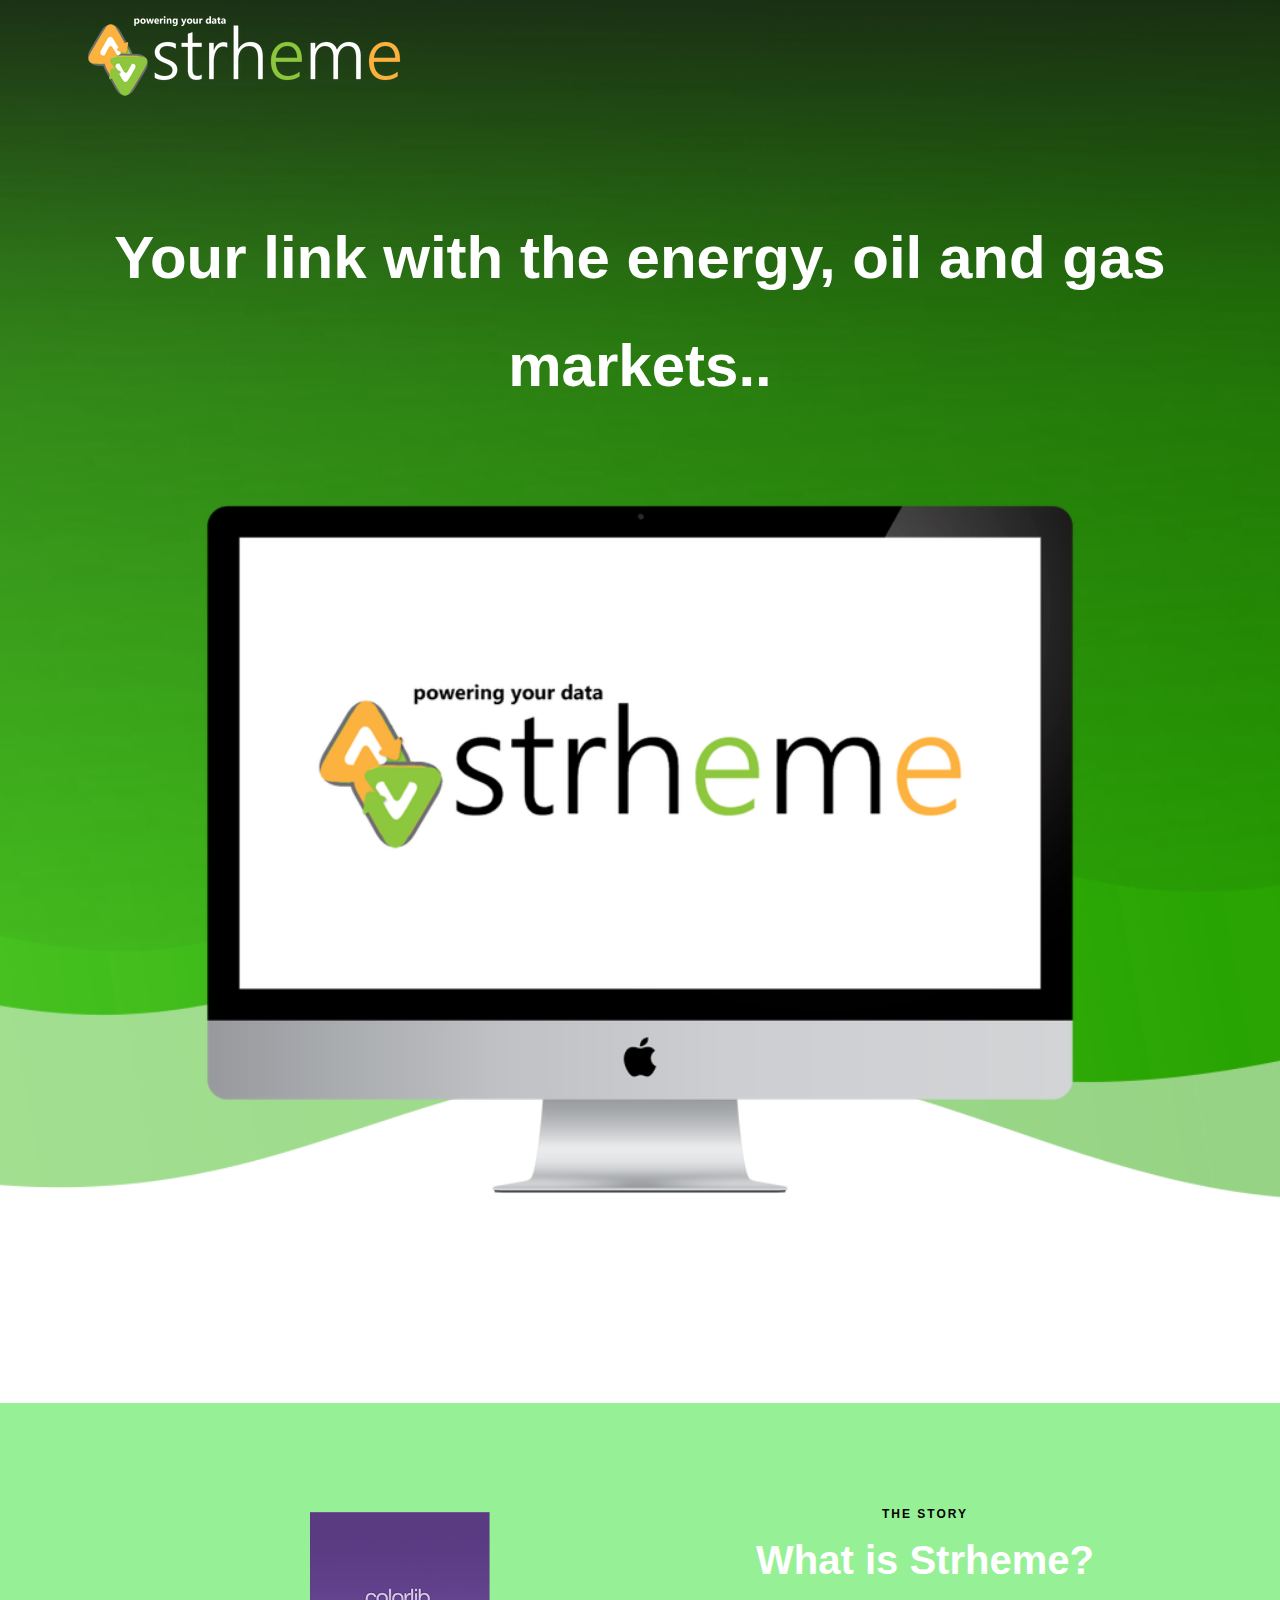
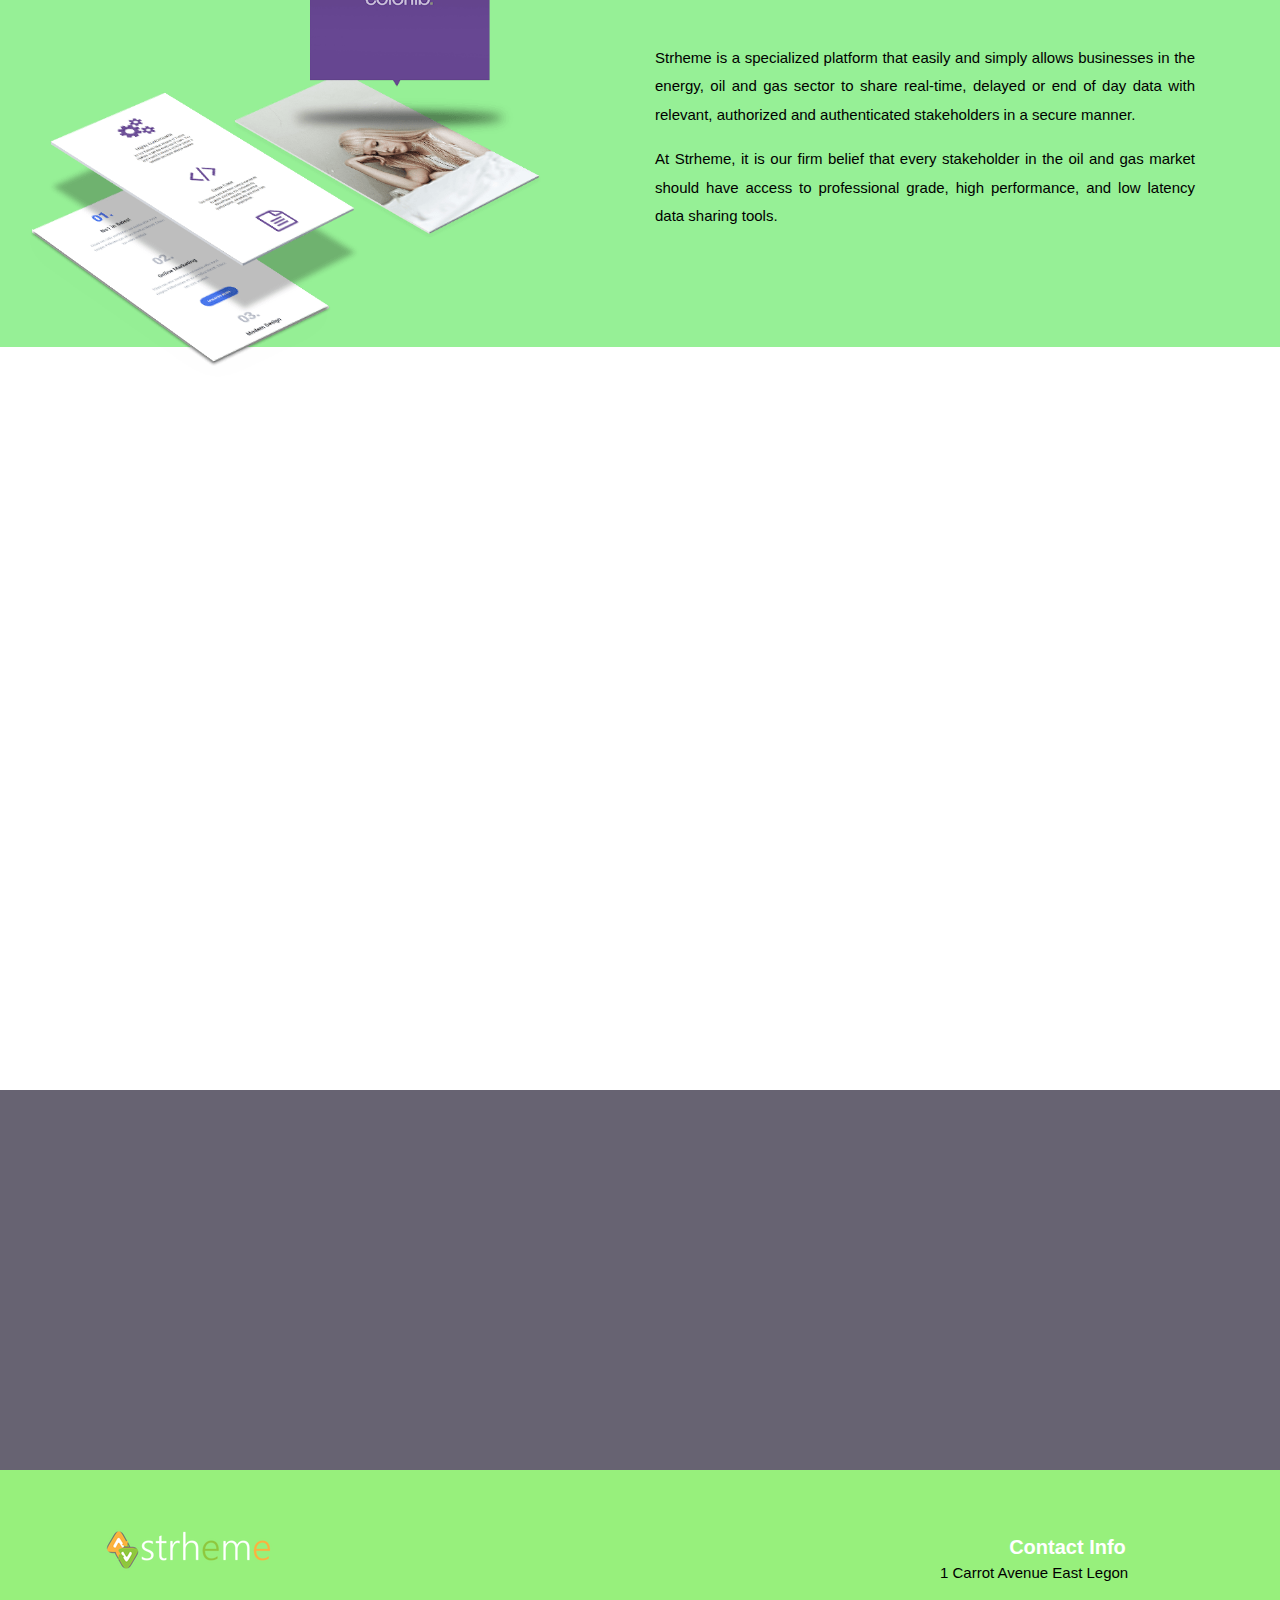
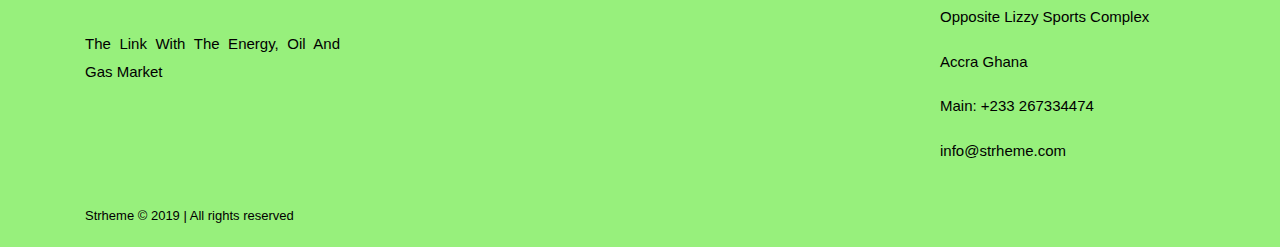
==== strheme/index.html @ 6c8f7eb3 "strheme-website initial commit" ====
<!DOCTYPE html>
<html lang="en">

<head>
    <meta charset="UTF-8">
    <meta name="description" content="">
    <meta http-equiv="X-UA-Compatible" content="IE=edge">
    <meta name="viewport" content="width=device-width, initial-scale=1, shrink-to-fit=no">
    <!-- The above 4 meta tags *must* come first in the head; any other head content must come *after* these tags -->

    <!-- Title -->
    <title> Strheme | Home</title>

    <!-- Favicon -->
    <link rel="icon" href="img/core-img/favicon.ico">

    <!-- Core Stylesheet -->
    <link href="style.css" rel="stylesheet">

    <!-- Responsive CSS -->
    <link href="css/responsive.css" rel="stylesheet">

</head>

<body>
    <!-- ***** Preloader Start ***** -->
    <div id="preloader">
        <div class="mosh-preloader"></div>
    </div>

    <!-- ***** Header Area Start ***** -->
    <header class="header_area clearfix">
        <div class="container-fluid h-100">
            <div class="row h-100">
                <!-- Menu Area Start -->
                <div class="col-12 h-100">
                    <div class="menu_area h-100">
                        <nav class="navbar h-100 navbar-expand-lg align-items-center">
                            <!-- Logo -->
                            <a class="navbar-brand" href="index.html"><img src="img/core-img/rsz_1strheme-final_2.png" alt="logo"></a>

                            <!-- Menu Area -->

                            <!-- <div class="collapse navbar-collapse justify-content-end-" id="mosh-navbar">
                                <ul class="navbar-nav animated" id="nav">
                                    <li class="nav-item"><a class="nav-link" href="index.html">Home</a></li>
                                    <li class="nav-item"><a class="nav-link" href="about.html">About</a></li>
                                    <li class="nav-item"><a class="nav-link" href="contact.html">Contact</a></li>
                                </ul>
                             
                                Login/Register btn -->
                                <!-- <div class="login-register-btn">
                                    <a href="#">Login</a>
                                    <a href="#">/ Register</a>
                                </div> -->
                        </nav>
                    </div>
                </div>
            </div>
        </div>
    </header>
    <!-- ***** Header Area End ***** -->

    <!-- ***** Welcome Area Start ***** -->
    <section class="welcome_area clearfix" id="home" style="background-image: url(img/bg-img/welcom.png)">
        <div class="hero-slides owl-carousel">
            <!-- Single Hero Slides -->
            <div class="single-hero-slide d-flex align-items-end justify-content-center">
                <div class="hero-slide-content text-center">
                    <h2>Your link with the energy, oil and gas markets..</h2>
                    <!-- <h4>our goal is simple; help the oil and gas businesses achieve their data sharing goals easily, quickly, cost effectively, and in a manner that is standards-compliant.
                    </h4> -->
                    <br/><br/><br/>
                    <img class="slide-img" src="img/bg-img/screen.png" alt="" style="width:auto; margin:auto">
                </div>
            </div>
        </div>
    </section>
    <!-- ***** Welcome Area End ***** -->

    <!-- ***** Service Area Start ***** -->
    <section class="mosh-service-area clearfix">
        <div class="container">
            <div class="row">
                <div class="col-12">
                </div>
                
            </div>
        </div>
    </section>
    <!-- ***** Service Area End ***** -->

    <!-- ***** Clients Area Start ***** -->
    <section class="mosh-clients-area section_padding_100 clearfix">
        <div class="container">
            <div class="row">
                <div class="col-12">
                </div>
                <div class="col-12">
                </div>
            </div>
        </div>
    </section>
    <!-- ***** Clients Area End ***** -->

    <!-- ***** Features Area Start ***** -->
    <section class="mosh-features-area section_padding_100 clearfix">
        <div class="container">
            <div class="row justify-content-end">
                <div class="col-12 col-md-6">

                    <div class></div>
                    <div class="section-heading">
                            <div class= "heading3">
                                    <p>The Story</p>
                               </div>
                        <h2>What is Strheme?</h2>
                    </div>
                    <div class="features-content">
                        <p>Strheme is a specialized platform that easily and simply allows businesses in the energy, oil and gas sector to share real-time, delayed or end of day data with relevant, authorized and authenticated stakeholders in a secure manner.</p>

                        <p>At Strheme, it is our firm belief that every stakeholder in the oil and gas market should have access to professional grade, high performance, and low latency data sharing tools.
                        </p>
                        
                    </div>
                </div>
            </div>
        </div>
        <!-- Feature Thumb -->
        <div class="features-img">
            <img src="img/bg-img/features.png" alt="">
        </div>
    </section>
    <!-- ***** Feature Area End ***** -->

    <!-- ***** Service Area Start ***** -->
    <section class="mosh-more-services-area d-sm-flex clearfix">
        <div class="single-more-service-area">
            <div class="more-service-content text-center wow fadeInUp" data-wow-delay=".1s">
                <img src="img/core-img/datasharing.png" alt="">
                <h4>Data Sharing</h4>
                <p>Strheme allows you to choose which data you want to share with external parties. You have total control over who views your data, when they are allowed to view it, and which parts of your data are off-limits to third parties.                
                </p>
            </div>
        </div>
        <div class="single-more-service-area">
            <div class="more-service-content text-center wow fadeInUp" data-wow-delay=".1s">
                <img src="img/core-img/news_img.png" alt="">
                <h4>News</h4>
                <p>Strheme scours the internet for credible, reliable, relevant and timely news relating to the oil sector. Additionally, Strheme surfaces related content, to provide greater insight into what, when, where and how the events are taking place.
                </p>
            </div>
        </div>
        
        <div class="single-more-service-area">
            <div class="more-service-content text-center wow fadeInUp" data-wow-delay=".4s">
                <img src="img/core-img/modeling.png" alt="">
                <h4>Modeling</h4>
                <p>Strheme’s modeling provides a safe environment for planning, preparing for, and anticipating changes in the business, and its effects on production goals, as well as the business’ bottom line.</p>
            </div>
        </div>
        <div class="single-more-service-area">
            <div class="more-service-content text-center wow fadeInUp" data-wow-delay=".7s">
                <img src="img/core-img/analytics.png" alt="">
                <h4>Analytics</h4>
                <p>Strheme’s analytics provide the ability to obtain deep insight into the trends and history of your data, to uncover previously undiscovered facts, and observations that can lead to cost savings, process improvements, and increased efficiency</p>
            </div>
        </div>
        <div class="single-more-service-area">
            <div class="more-service-content text-center wow fadeInUp" data-wow-delay="1s">
                <img src="img/core-img/messaging.png" alt="">
                <h4>Messaging</h4>
                <p>Seen some content in Strheme you want more clarification on? Or you want to quickly take action on an anomaly in your data view? Strheme’s integrated messaging platform is the perfect solution. Seamless, quick and secure, Strheme’s integrated messaging ensures you can quickly connect with relevant parties to make the data-driven decisions that drive your business</p>
            </div>
        </div>
    </section>
    <!-- ***** Service Area End ***** -->


    <!-- ***** CTA Area Start ***** -->
    <section class="mosh-call-to-action-area bg-img bg-overlay section_padding_100" style="background-image: url(img/bg-img/cp.jpeg);">
        <div class="container">
            <div class="row">
                <div class="col-12">
                    <div class="cta-content text-center wow fadeIn" data-wow-delay="0.5s">
                       <div class= "heading2">
                            <p>got a question?</p>
                       </div>
                       
                       
                        <div class="section-heading">
                            <h2>Send us a mail!</h2>
                            <a href="contact.html" class="btn mosh-btn">Contact Us</a>
                        </div>
                    </div>
                </div>
            </div>
        </div>
    </section>
    <!-- ***** CTA Area End ***** -->

   <!-- ***** Footer Area Start ***** -->
   <footer class="footer-area clearfix">
        <!-- Top Fotter Area -->
        <div class="top-footer-area ">
            <div class="container">
                <div class="row">
                    <div class="col-12 col-sm-6 col-lg-3">
                        <div class="single-footer-widget mb-100">
                            <a href="#" class="mb-40 d-block"><img src="img/core-img/rsz_1rsz_1rsz_strheme_white_1.png"
                                    alt=""></a>
                            <p>The Link With The Energy, Oil And Gas Market</p>
                        </div>
                    </div>
                    <div class="col-12 col-sm-6 col-lg-3">
                        <div class="single-footer-widget mb-100">

                        </div>
                    </div>
                    <div class="col-12 col-sm-6 col-lg-3">

                    </div>
                    <div class="col-12 col-sm-6 col-lg-3">
                        <div class="single-footer-widget">
                            <h5> Contact Info</h5>
                            <div class="footer-single-contact-info d-flex">
                                <!-- <div class="contact-icon">
                                    <img src="img/core-img/map.png" alt="" style="height:25%; width: 100%;">
                                </div> -->
                                <div> <p>1 Carrot Avenue East Legon </p>
                                    <p>Opposite Lizzy Sports Complex </p>
                                     <p>Accra Ghana</p>
                                </div>
                               
                            </div>
                            <div class="footer-single-contact-info d-flex">
                                <!-- <div class="contact-icon" >
                                    <img src="img/core-img/call.png" alt="">
                                </div> -->
                                <p>Main: +233 267334474
                            </div>
                            <div class="footer-single-contact-info d-flex">
                                <!-- <div class="contact-icon">
                                    <img src="img/core-img/message.png" alt="">
                                </div> -->
                                <p>info@strheme.com</p>
                            </div>
                        </div>
                    </div>
                </div>
            </div>
        </div>
    <!-- Fotter Bottom Area -->
    <div class="footer-bottom-area">
        <div class="container h-100">
            <div class="row h-100">
                <div class="col-12 h-100">
                    <div class="footer-bottom-content h-100 d-md-flex justify-content-between align-items-center">
                        <div class="copyright-text" >
                            <p><!-- Link back to Colorlib can't be removed. Template is licensed under CC BY 3.0. -->
</script> Strheme © 2019 | All rights reserved
<!-- Link back to Colorlib can't be removed. Template is licensed under CC BY 3.0. -->
</p>
                        </div>
                        
                    </div>
                </div>
            </div>
        </div>
    </div>
</footer>
<!-- ***** Footer Area End ***** -->

    <!-- jQuery-2.2.4 js -->
    <script src="js/jquery-2.2.4.min.js"></script>
    <!-- Popper js -->
    <script src="js/popper.min.js"></script>
    <!-- Bootstrap js -->
    <script src="js/bootstrap.min.js"></script>
    <!-- All Plugins js -->
    <script src="js/plugins.js"></script>
    <!-- Active js -->
    <script src="js/active.js"></script>
</body>

</html>
---- strheme/style.css ----
/* [Master Stylesheet] */

/* ------------------------------------------------
:: Template Name: Mosh - Creative Business Template
:: Template Author: Colorlib
:: Template Author URI: https://colorlib.com
:: Description: Mosh - is a Creative Business Template. It's very clean, creative & beautiful. It's super responsive & ultra light.
:: Tags: Colorlib, App Landing, Apps, Responsive App Landing, Bootstrap 4, Free Theme, Free HTML Template, HTML5 Template etc.
:: Version: v1.0.0
:: Created: 01/02/2018
------------------------------------------------ */

@import url('https://fonts.google   `apis.com/css?family=Roboto:400,500,700,900');

@import 'css/bootstrap.min.css';
@import 'css/owl.carousel.min.css';
@import 'css/animate.css';
@import 'css/magnific-popup.css';
@import 'css/font-awesome.min.css';

/* --------------------------
:: 1.0 Base CSS Start
-------------------------- */

* {
    margin: 0;
    padding: 0;
}

body,
html {
    font-family: 'Roboto', sans-serif;
}

h1,
h2,
h3,
h4,
h5,
h6 {
    font-family: 'Roboto', sans-serif;
    font-weight: 700;
    color: #000000;
    line-height: 1.2;
    text-align: center;
}

a,
a:hover,
a:focus,
a:active {
    font-weight: 700;
    text-decoration: none;
    -webkit-transition-duration: 500ms;
    transition-duration: 500ms;
}

li {    
    list-style: none;
}

p {
    font-family: 'Roboto', sans-serif;
    color: #000000;
    font-size: 15px;
    font-weight: 500;
    margin-top: 0;
    line-height: 1.9;
    text-align: justify;
}

ul,
ol {
    margin: 0;
    padding: 0;
}

img {
    max-width: 100%;
    height: auto;
}

.section_padding_100 {
    padding-top: 100px;
    padding-bottom: 100px;
}

.section_padding_100_0 {
    padding-top: 100px;
    padding-bottom: 0;
}

.section_padding_100_50 {
    padding-top: 100px;
    padding-bottom: 50px;
}

.section_padding_100_70 {
    padding-top: 100px;
    padding-bottom: 70px;
}

.section_padding_50 {
    padding-top: 50px;
    padding-bottom: 50px;
}

.section_padding_50_20 {
    padding-top: 50px;
    padding-bottom: 20px;
}

.section_padding_150 {
    padding-top: 150px;
    padding-bottom: 150px;
}

.section_padding_200 {
    padding-top: 200px;
    padding-bottom: 200px;
}

.section_padding_0_100 {
    padding-top: 0;
    padding-bottom: 100px;
}

.section_padding_70 {
    padding-top: 70px;
    padding-bottom: 70px;
}

.section_padding_0_50 {
    padding-top: 0;
    padding-bottom: 50px;
}

.mt-15 {
    margin-top: 15px;
}

.mt-30 {
    margin-top: 30px;
}

.mt-40 {
    margin-top: 40px;
}

.mt-50 {
    margin-top: 50px;
}

.mt-100 {
    margin-top: 100px;
}

.mt-150 {
    margin-top: 150px;
}

.mr-15 {
    margin-right: 15px;
}

.mr-30 {
    margin-right: 30px;
}

.mr-50 {
    margin-right: 50px;
}

.mr-100 {
    margin-right: 100px;
}

.mb-15 {
    margin-bottom: 15px;
}

.mb-30 {
    margin-bottom: 30px;
}

.mb-50 {
    margin-bottom: 50px;
}

.mb-100 {
    margin-bottom: 100px;
}

.ml-15 {
    margin-left: 15px;
}

.ml-30 {
    margin-left: 30px;
}

.ml-50 {
    margin-left: 50px;
}

.ml-100 {
    margin-left: 100px;
}

#preloader {
    overflow: hidden;
    background-color: #97f163;
    height: 100%;
    left: 0;
    position: fixed;
    top: 0;
    width: 100%;
    z-index: 999999;
}

.mosh-preloader {
    overflow: hidden;
    -webkit-animation: 3000ms linear 0s normal none infinite running mosh-preloader;
    animation: 3000ms linear 0s normal none infinite running mosh-preloader;
    background-color: transparent;
    border-color: #f1f2f3 #f1f2f3 #4a7aec;
    border-radius: 50%;
    border-style: solid;
    border-width: 4px;
    height: 50px;
    left: calc(50% - 25px);
    position: relative;
    top: calc(50% - 25px);
    width: 50px;
    z-index: 9;
}

@-webkit-keyframes mosh-preloader {
    0% {
        -webkit-transform: rotate(0deg);
        transform: rotate(0deg);
    }
    100% {
        -webkit-transform: rotate(360deg);
        transform: rotate(360deg);
    }
}

@keyframes mosh-preloader {
    0% {
        -webkit-transform: rotate(0deg);
        transform: rotate(0deg);
    }
    100% {
        -webkit-transform: rotate(360deg);
        transform: rotate(360deg);
    }
}

#scrollUp {
    bottom: 0;
    font-size: 24px;
    right: 30px;
    width: 40px;
    background: #8cc63e;
    color: #fff;
    text-align: center;
    height: 40px;
    line-height: 38px;
    border-radius: 0;
    box-shadow: 2px 10px 8px #ffffff;
}

.mosh-table {
    display: table;
    height: 100%;
    left: 0;
    position: relative;
    top: 0;
    width: 100%;
    z-index: 2;
}

.mosh-table-cell {
    display: table-cell;
    vertical-align: middle;
}

.section-heading {
    margin-bottom: 100px;
}

.heading2 > p {
    font-weight: 700;
    color: #ffffff;
    font-size: 12px;
    margin-bottom: 10px;
    text-transform: uppercase;
    letter-spacing: 2px;
    text-align: center;
}

.heading3 > p {
    font-weight: 700;
    color: #000000;
    font-size: 12px;
    margin-bottom: 10px;
    text-transform: uppercase;
    letter-spacing: 2px;
    text-align: center;
}
.section-heading > p {
    font-weight: 700;
    color: #050505;
    font-size: 12px;
    margin-bottom: 10px;
    text-transform: uppercase;
    letter-spacing: 2px;
}

.section-heading > h2 {
    font-size: 40px;
    margin: 0;
    font-weight: 900;
}

.section-heading > h5 {
    font-size: 22px;
    color: #abadbe;
    line-height: 1.8;
    font-weight: 500;
}

.mosh-btn {
    background-color: #fcb040;
    min-width: 150px;
    height: 54px;
    padding: 0 30px;
    color: #fff;
    font-size: 14px;
    line-height: 54px;
    font-weight: 700;
    text-transform: uppercase;
    -webkit-transition-duration: 500ms;
    transition-duration: 500ms;
}

.mosh-btn:hover {
    background-color: #6ff048;
    color: #fff;
}

.bg-overlay,
.bg-overlay-white {
    position: relative;
    z-index: 1;
}

.bg-overlay:after,
.bg-overlay-white:after {
    background-color: rgba(33, 27, 49, 0.685);
    width: 100%;
    height: 100%;
    top: 0;
    left: 0;
    content: '';
    z-index: -1;
    position: absolute;
}

.bg-overlay-white:after {
    background-color: rgba(231, 235, 246, 0.89);
}

.bg-img {
    background-position: center center;
    background-repeat: no-repeat;
    background-size: cover;
}

/* --------------------------
:: 2.0 Header Area CSS
-------------------------- */

.header_area {
    left: 0;
    position: absolute;
    width: 100%;
    z-index: 999;
    top: 0;
    padding: 0 15px;
    height: 120px;
    background-color: transparent;
    -webkit-transition-duration: 700ms;
    transition-duration: 700ms;
}

.menu_area {
    position: relative;
    z-index: 2;
    
}

.menu_area #nav .nav-link {
    color: #fff;
    display: block;
    font-size: 15px;
    -webkit-transition-duration: 500ms;
    transition-duration: 500ms;
    padding: 0 15px;
}

.menu_area .dropdown-menu.show {
    border: none;
    box-shadow: 3px 5px 12px rgba(66, 245, 96, 0.822);
}

.menu_area .dropdown-item {
    font-size: 14px;
    font-weight: 700;
    color: #9597a6;
}

.menu_area #nav .nav-link:hover,
.menu_area #nav .nav-item.active .nav-link,
.menu_area .dropdown-item:hover {
    color: #4a7aec;
}

.login-register-btn a {
    color: #4a7aec;
    display: inline-block;
    font-weight: 500;
}

.login-register-btn a:hover {
    color: #fff;
}

.search-button > a {
    margin: 0 80px;
}

.navbar-nav {
    -webkit-transition-duration: 500ms;
    transition-duration: 500ms;
}

/* Search Form CSS */

.search-form-area {
    width: auto;
    height: 50px;
    display: none;
    -webkit-transition-duration: 500ms;
    transition-duration: 500ms;
}

.search-form-open .search-form-area {
    display: block !important;
}

.search-form-open .navbar-nav {
    display: none !important;
}

.search-form-area #search {
    width: 550px;
    height: 50px;
    border-radius: 10px;
    border: 2px solid rgba(255, 255, 255, 0.7);
    padding: 0 30px;
    color: #fff !important;
    font-size: 14px;
    background-color: transparent;
    -webkit-transition-duration: 500ms;
    transition-duration: 500ms;
}

/* Sticky CSS */

.header_area.sticky {
    background-color: #81f54b9c;
    box-shadow: 0 6px 20px rgba(117, 248, 56, 0.15);
    height: 100px;
    width: 50;
    position: fixed;
    top: 0;
    z-index: 999;
}

/* --------------------------
:: 3.0 Welcome Area CSS
-------------------------- */

.welcome_area {
    position: relative;
    z-index: 2;
    height: 1200px;
    background-repeat: no-repeat;
    background-size: cover;
    background-position: center center;
}

.hero-slides {
    position: relative;
    z-index: 2;
}

.single-hero-slide {
    height: 1200px;
    width: 100%;
    position: relative;
    z-index: 1;
}

.hero-slide-content h2 {
    font-size: 60px;
    color: #fff;
    line-height: 1.8;
}

.hero-slide-content h4 {
    color: #fff;
    font-weight: 400;
    margin-bottom: 0;
}

.hero-slide-content .slide-img {
    color: #fff;
    margin-top: 100px;
    font-weight: 400;
    height: 700px;
    width: 10px;
}

.hero-slides .owl-prev,
.hero-slides .owl-next {
    position: absolute;
    width: 60px;
    height: 60px;
    background-color: transparent;
    line-height: 60px;
    text-align: center;
    top: 50%;
    margin-top: -30px;
    left: 50px;
    border-radius: 50%;
    color: #a2baff;
    -webkit-transition-duration: 500ms;
    transition-duration: 500ms;
}

.hero-slides .owl-next {
    left: auto;
    right: 50px;
}

.hero-slides .owl-prev:hover,
.hero-slides .owl-next:hover {
    background-color: #4a7aec;
}

/* -------------------------
:: 4.0 Service Area
------------------------- */

.mosh-service-slides {
    position: relative;
    z-index: 1;
}

.single-service-area h2 {
    font-size: 60px;
    font-weight: 900;
    margin-bottom: 20px;
    -webkit-transition-duration: 500ms;
    transition-duration: 500ms;
    color: #000000;
}

.mosh-service-slides .center .single-service-area h2,
.single-service-area:hover h2 {
    color: #4a7aec;
}

.single-service-area h4 {
    margin-bottom: 20px;
}

.mosh-service-slides .owl-prev,
.mosh-service-slides .owl-next {
    position: absolute;
    width: 50px;
    height: 50px;
    background-color: transparent;
    line-height: 50px;
    text-align: center;
    top: 50%;
    margin-top: -30px;
    left: -25px;
    border-radius: 50%;
    color: #a2baff;
    -webkit-transition-duration: 500ms;
    transition-duration: 500ms;
}

.mosh-service-slides .owl-next {
    left: auto;
    right: -25px;
}

/* -------------------------
:: 5.0 Clients Area
------------------------- */

.clients-logo-area > a > img {
    max-width: 170px;
    height: auto;
}

/* -------------------------
:: 6.0 Features Area
------------------------- */

.mosh-features-area {
    background-color:#96f096;
    position: relative;
    z-index: 1;
}

.features-img > img {
    width: 40%;
    position: absolute;
    bottom: -30px;
    left: 30px;
    z-index: 9;
}

.mosh-features-area .section-heading {
    margin-bottom: 60px;
}

.mosh-features-area .section-heading h2 {
    color: #fff;
}

.barfiller {
    background: #f4f4f4;
    border: none;
    border-radius: 0;
    box-shadow: none;
    height: 5px;
    margin-bottom: 5px;
    position: relative;
    width: 100%;
}

.barfiller .fill {
    display: block;
    position: relative;
    width: 0px;
    height: 100%;
    background: #4a7aec;
    z-index: 1;
}

.barfiller .tipWrap {
    display: none;
}

.barfiller .tip {
    margin-top: -35px;
    padding: 2px 4px;
    font-size: 15px;
    color: #4a7aec;
    left: 0px;
    position: absolute;
    z-index: 2;
    background: transparent;
    font-weight: 500;
}

.barfiller .tip:after {
    display: none;
}

.single_progress_bar p {
    margin-bottom: 10px;
}

/* -------------------------
:: 7.0 More Service Area
------------------------- */

.single-more-service-area {
    -webkit-box-flex: 0;
    -ms-flex: 0 0 25%;
    flex: 0 0 20%;
    max-width: 20%;
    padding: 100px 20px;
    position: relative;
    z-index: 1;
    -webkit-transition-duration: 750ms;
    transition-duration: 750ms;
    text-align: justify;
    text-justify: inter-word;
}

.single-more-service-area:hover {
    box-shadow: 0 10px 20px 10px rgba(103, 245, 60);
}

.more-service-content > img {
    margin-bottom: 40px;
}

.more-service-content > h4 {
    margin-bottom: 30px;
    text-transform: capitalize;
}

/* -------------------------
:: 8.0 Portfolio Area
------------------------- */

.portfolio-menu {
    margin-bottom: 100px;
    margin-top: -10px;
}

.portfolio-menu > p {
    display: inline-block;
    padding: 0 15px;
    cursor: pointer;
    -webkit-transition-duration: 500ms;
    transition-duration: 500ms;
    margin-bottom: 0;
}

.portfolio-menu > p:hover {
    color: #4a7aec;
}

.single_gallery_item {
    width: 25%;
    display: inline-block;
    float: left;
    z-index: 3;
    position: relative;
    overflow: hidden
}

.single_gallery_item > img {
    width: 100%;
    -webkit-transition-duration: 500ms;
    transition-duration: 500ms;
}

.single_gallery_item:hover > img {
    -webkit-transform: scale(1.1);
    transform: scale(1.1);
    filter: url('data:image/svg+xml;charset=utf-8,<svg xmlns="http://www.w3.org/2000/svg"><filter id="filter"><feGaussianBlur stdDeviation="8" /></filter></svg>#filter');
    -webkit-filter: blur(8px);
    filter: blur(8px);
    filter: progid:DXImageTransform.Microsoft.Blur(pixelradius=8);
}

.gallery-hover-overlay {
    position: absolute;
    width: 100%;
    height: 100%;
    z-index: 9;
    left: 0;
    top: 0;
    background-color: rgba(74, 122, 236, 0.85);
    opacity: 0;
    -ms-filter: "progid:DXImageTransform.Microsoft.Alpha(Opacity=0)";
    -webkit-transition-duration: 500ms;
    transition-duration: 500ms;
}

.single_gallery_item:hover .gallery-hover-overlay {
    opacity: 1;
    -ms-filter: "progid:DXImageTransform.Microsoft.Alpha(Opacity=100)"
}

.port-hover-text h4 {
    color: #fff;
    margin-bottom: 10px;
}

.port-hover-text > a {
    color: #fff;
    font-size: 15px;
}

/* -------------------------
:: 9.0 Workflow Area
------------------------- */

.workflow-img {
    position: relative;
    z-index: -10;
    background-position: center center;
    background-size: cover;
    background-repeat: no-repeat;
}

.single-workflow-area > h2 {
    font-size: 16px;
    -webkit-box-flex: 0;
    -ms-flex: 0 0 47px;
    flex: 0 0 47px;
    width: 47px!important;
    height: 47px!important;
    text-align: center;
    background-color: #f3f5f9;
    line-height: 47px;
    border-radius: 50%;
    -webkit-transition-duration: 500ms;
    transition-duration: 500ms;
}

.workflow-content h4 {
    margin-bottom: 30px;
}

.single-workflow-area:hover h2 {
    background-color: #4a7aec;
    color: #fff;
}

.workflow-slides-area {
    position: relative;
    z-index: 99;
    top: -100px;
}

.mosh-workflow-slides .owl-dots {
    margin-top: 60px;
    text-align: center;
}

.mosh-workflow-slides .owl-dot {
    background-color: #daddeb;
    width: 8px;
    height: 8px;
    border-radius: 50%;
    margin: 0 4px;
    display: inline-block;
}

.mosh-workflow-slides .owl-dot.active {
    background-color: #4a7aec;
}

/* -------------------------
:: 10.0 CTA Area
------------------------- */

.mosh-call-to-action-area {
    position: relative;
    z-index: 1;
    background-attachment: fixed;
}

.cta-content .section-heading {
    margin-bottom: 0;
}

.cta-content .section-heading h2 {
    margin-bottom: 40px;
    color: #fff;
    font-size: 44px;
}

/* -------------------------
:: 11.0 FAQ Area
------------------------- */

.panel {
    background-color: #fff;
    border: 0 solid transparent;
    border-radius: 4px;
    box-shadow: 0 0 0 transparent;
    margin-bottom: 15px;
}

.single-accordion:last-of-type {
    margin-bottom: 0px;
}

.single-accordion h6 a {
    background-color: #4a7aec;
    border-radius: 0;
    color: #fff;
    display: block;
    margin: 0;
    font-weight: 400;
    padding: 15px 15px 15px 60px;
    position: relative;
    font-size: 15px;
    text-transform: capitalize;
}

.single-accordion h6 a.collapsed {
    background-color: #4a7aec;
    color: #fff;
}

.single-accordion h6 a span {
    font-size: 10px;
    position: absolute;
    left: 20px;
    text-align: center;
    top: 17px;
}

.single-accordion h6 a.collapsed span.accor-close {
    opacity: 0;
    -ms-filter: "progid:DXImageTransform.Microsoft.Alpha(Opacity=0)";
    filter: alpha(opacity=0);
}

span.accor-open {
    opacity: 0;
    -ms-filter: "progid:DXImageTransform.Microsoft.Alpha(Opacity=0)";
    filter: alpha(opacity=0);
}

.single-accordion h6 a.collapsed span.accor-open {
    opacity: 1;
    -ms-filter: "progid:DXImageTransform.Microsoft.Alpha(Opacity=100)";
    filter: alpha(opacity=100);
}

.single-accordion h6 {
    margin-bottom: 0;
    text-transform: uppercase;
}

.single-accordion .accordion-content {
    border-top: 0 solid transparent;
    box-shadow: none;
}

.single-accordion .accordion-content p {
    padding: 10px 15px 0;
    margin-bottom: 10px;
}

/* --------------------------
:: 12.0 Footer Area CSS
-------------------------- */

.footer-area {
    position: relative;
    z-index: 1;
    background-color: #97f07c;
    height: 10%;
    

}

.single-footer-widget h5 {
    color: #fff;
    margin-bottom: 0px;
    padding-top:65px;
}

.single-footer-widget ul > li > a {
    color: rgba(226, 219, 243, 0.30);
    margin-bottom: 10px!important;
    display: block;
    font-weight: 500;
    text-align: center;
}

.single-footer-widget ul > li > a:last-child {
    margin-bottom: 0;
}

.single-footer-widget ul > li > a:hover {
    color: #ffffff;
}

.copyright-text > p {
    margin-bottom: 0;
    font-size: 13px;
    text-align: center;
}

.footer-social-info > a {
    color: #abadbe;
    padding: 0 15px;
    display: inline-block;
    font-size: 13px;
}

.footer-social-info > a:hover {
    color: #fff;
}

.footer-single--blog-post {
    margin-bottom: 30px;
}

.footer-single--blog-post:last-child {
    margin-bottom: 0;
}

.footer-single--blog-post .blog-post-date > p {
    font-size: 12px;
    margin-bottom: 5px;
    -webkit-transition-duration: 500ms;
    transition-duration: 500ms;
}

.footer-single--blog-post .blog-post-title > h6 {
    font-size: 14px;
    margin-bottom: 0;
    -webkit-transition-duration: 500ms;
    transition-duration: 500ms;
}

.footer-single--blog-post .blog-post-date > p:hover,
.footer-single--blog-post .blog-post-title > h6:hover {
    color: #4a7aec;
}

.footer-single-contact-info .contact-icon {
    margin-right: 15px;
}

.footer-bottom-area {
    background-color: #97f07c;
    height: 60px;
}

/* --------------------
:: 13.0 Breadcumb CSS
-------------------- */

.mosh-breadcumb-area {
    height: 1000px;
    width: 100%;
    position: relative;
    z-index: 1;
}

.bradcumbContent h2 {
    color: #fff;
    font-size: 60px;
    text-align: center;
}

.bradcumbContent .breadcrumb {
    padding: 0;
    background-color: transparent;
    border-radius: 0;
    margin-top: 10px;
}

.bradcumbContent .breadcrumb-item a,
.bradcumbContent .breadcrumb-item {
    color: #fff;
    font-size: 12px;
    font-weight: 700;
    letter-spacing: 1px;
    text-transform: uppercase;
}

/* -----------------------
:: 14.0 About Us CSS
----------------------- */

.few-words-from-ceo {
    overflow-x: hidden;
}

.mosh-about-us-content .section-heading {
    margin-bottom: 50px;
}

.few-words-contents,
.few-words-thumb {
    -webkit-box-flex: 0;
    -ms-flex: 0 0 50%;
    flex: 0 0 50%;
    max-width: 50%;
    height: 770px;
}

.few-words-contents {
    background-color: #211b31;
}

.few-words-text .section-heading {
    margin-bottom: 50px;
}

.few-words-text .section-heading h2 {
    color: #fff;
}

.few-words-text > p {
    margin-bottom: 0;
}

.ceo-meta-data .ceo-thumb {
    width: 52px;
    height: 52px;
    -webkit-box-flex: 0;
    -ms-flex: 0 0 52px;
    flex: 0 0 52px;
    border-radius: 50%;
    margin-right: 20px;
}

.ceo-meta-data .ceo-name h6 {
    color: #fff;
    margin-bottom: 10px;
    line-height: 1;
}

.ceo-meta-data .ceo-name p {
    margin-bottom: 0;
    line-height: 1;
    font-size: 12px;
    font-weight: 700;
}

/* -------------------------
:: 15.0 Services Area CSS
------------------------- */

.services-content-area {
    position: relative;
    z-index: 98;
    padding: 100px 0 200px 0;
}

.services-text h2 {
    font-size: 55px;
    margin-bottom: 50px;
}

.services-text p {
    line-height: 2;
    margin-bottom: 50px;
}

/* -------------------------
:: 16.0 Team Member Area
------------------------- */

.team-thumbnail {
    width: 189px;
    height: 189px;
    border-radius: 50%;
    margin: 0 auto 50px;
    position: relative;
    z-index: 1;
    -webkit-transition-duration: 500ms;
    transition-duration: 500ms;
}

.team-thumbnail:after {
    position: absolute;
    width: 100%;
    height: 100%;
    left: 0;
    top: 0;
    content: "";
    background-color: white ;
    z-index: 2;
    border-radius: 50%;
    opacity: 0;
    -ms-filter: "progid:DXImageTransform.Microsoft.Alpha(Opacity=0)";
    -webkit-transition-duration: 500ms;
    transition-duration: 500ms;
}

.team-thumbnail > img {
    width: 100%;
    height: 100%;
    border-radius: 50%;
}

.team-meta-info {
    margin-bottom: 50px;
}

.team-meta-info h4 {
    line-height: 1;
    margin-bottom: 10px;
}

.team-meta-info span {
    font-size: 12px;
    font-weight: 900;
    color: #abadbe;
    letter-spacing: 2px;
    text-transform: uppercase;
    margin-bottom: 35px;
    display: block;
    -webkit-transition-duration: 500ms;
    transition-duration: 500ms;
}

.team-social-info {
    margin-top: 30px;
}

.team-social-info > a {
    font-size: 13px;
    color: #abadbe;
    display: inline-block;
    padding: 0 15px;
}

.single-team-slide:hover .team-meta-info span,
.team-social-info > a:hover {
    color: #4a7aec;
}

.single-team-slide:hover .team-thumbnail:after {
    opacity: 1;
    -ms-filter: "progid:DXImageTransform.Microsoft.Alpha(Opacity=100)"
}

.mosh-team-slides {
    position: relative;
    z-index: 2;
}

.mosh-team-slides .owl-prev,
.mosh-team-slides .owl-next {
    position: absolute;
    width: 60px;
    height: 60px;
    background-color: transparent;
    line-height: 60px;
    text-align: center;
    top: 21%;
    margin-top: -30px;
    left: -25px;
    border-radius: 50%;
    color: #a2baff;
    -webkit-transition-duration: 500ms;
    transition-duration: 500ms;
}

.mosh-team-slides .owl-next {
    left: auto;
    right: -25px;
}

.mosh-subscribe-newsletter-area {
    background-attachment: fixed;
}

.subscribe-newsletter-content p {
    text-transform: uppercase;
    font-size: 12px;
    font-weight: 700;
    letter-spacing: 2px;
}

.subscribe-newsletter-content h2 {
    font-size: 44px;
    margin-bottom: 30px;
}

.subscribe-newsletter-content form {
    position: relative;
    z-index: 1;
}

.subscribe-newsletter-content form > input {
    width: 60%;
    height: 55px;
    border-radius: 70px;
    border: none;
    padding: 0 30px;
    font-style: italic;
    font-size: 14px;
    color: #abadbe;
}

.subscribe-newsletter-content form > button {
    width: 150px;
    height: 55px;
    border-radius: 0 70px 70px 0;
    border: none;
    padding: 0 30px;
    font-size: 14px;
    color: #fff;
    background-color: #4a7aec;
    position: absolute;
    right: 20%;
    font-weight: 700;
    cursor: pointer;
    text-transform: uppercase;
    top: 0;
    -webkit-transition-duration: 500ms;
    transition-duration: 500ms;
}

.subscribe-newsletter-content form > button:hover {
    color: #fff;
    background-color: rgb(16, 54, 145);
}

/* -------------------------
:: 17.0 Clients Area
------------------------- */

.mosh-clients-testimonials-area {
    background-color: #211b31;
    position: relative;
    z-index: 1;
}

.mosh-clients-testimonials-area .section-heading h2 {
    color: #fff;
}

.testimonial-content span {
    font-size: 60px;
    color: #fff;
    line-height: 1;
    font-weight: 900;
}

.testimonial-content p {
    margin-bottom: 0;
}

.testimonials-meta .testimonial-thumb {
    width: 52px;
    height: 52px;
    margin: 0 auto 20px;
    border-radius: 50%;
    border: 3px solid #211b31;
    -webkit-transition-duration: 500ms;
    transition-duration: 500ms;
    position: relative;
    z-index: 1;
    margin-top: 40px;
}

.testimonials-meta > h6 {
    color: rgba(255, 255, 255, 0.5);
    margin-bottom: 5px;
    -webkit-transition-duration: 500ms;
    transition-duration: 500ms;
}

.testimonials-meta > p {
    margin-bottom: 0;
    font-weight: 700;
    letter-spacing: 2px;
    font-size: 12px;
    text-transform: uppercase;
}

.testimonials-slides {
    position: relative;
    z-index: 1;
}

.testimonials-slides:before {
    position: absolute;
    width: 33.33333%;
    text-align: center;
    content: "Previous";
    top: 0;
    left: 0;
    z-index: -5;
    height: 100%;
    color: #fff;
}

.testimonials-slides:after {
    position: absolute;
    width: 33.33333%;
    text-align: center;
    content: "Next";
    top: 0;
    right: 0;
    z-index: -5;
    height: 100%;
    color: #fff;
}

.testimonials-slides .owl-prev,
.testimonials-slides .owl-next {
    position: absolute;
    width: 60px;
    height: 60px;
    background-color: transparent;
    line-height: 60px;
    text-align: center;
    top: 21%;
    margin-top: -30px;
    left: -25px;
    border-radius: 50%;
    color: #a2baff;
    -webkit-transition-duration: 500ms;
    transition-duration: 500ms;
}

.testimonials-slides .owl-next {
    left: auto;
    right: -25px;
}

.testimonials-slides .single-testimonial-area .testimonial-content {
    display: none;
}

.testimonials-slides .center .single-testimonial-area .testimonial-content {
    display: block;
}

.single-testimonial-area:hover .testimonials-meta > h6,
.testimonials-slides .center .single-testimonial-area .testimonials-meta > h6 {
    color: #fff;
}

.single-testimonial-area:hover .testimonials-meta .testimonial-thumb {
    border: 3px solid #4a7aec;
}

/* Sonar CSS */

.testimonial-thumb:before {
    content: '';
    display: inline-block;
    position: absolute;
    width: calc(100% - 6px);
    height: calc(100% - 6px);
    border-radius: 50%;
    top: 3px;
    left: 3px;
    -webkit-animation: sonar-effect 1s ease-in-out 0s infinite;
    animation: sonar-effect 1s ease-in-out 0s infinite;
    z-index: -1
}

.testimonials-slides .center .testimonial-thumb:before {
    display: none;
}

@-webkit-keyframes sonar-effect {
    0% {
        opacity: 0;
        -ms-filter: "progid:DXImageTransform.Microsoft.Alpha(Opacity=0)";
    }
    50% {
        opacity: 0.5;
        -ms-filter: "progid:DXImageTransform.Microsoft.Alpha(Opacity=50)";
        box-shadow: 0 0 0 3px #4a7aec, 0 0 5px 5px #4a7aec, 0 0 0 5px #4a7aec;
    }
    100% {
        box-shadow: 0 0 0 3px #4a7aec, 0 0 5px 5px #4a7aec, 0 0 0 5px #4a7aec;
        -webkit-transform: scale(1.4);
        transform: scale(1.4);
        opacity: 0;
        -ms-filter: "progid:DXImageTransform.Microsoft.Alpha(Opacity=0)";
    }
}


@keyframes sonar-effect {
    0% {
        opacity: 0;
        -ms-filter: "progid:DXImageTransform.Microsoft.Alpha(Opacity=0)";
    }
    50% {
        opacity: 0.5;
        -ms-filter: "progid:DXImageTransform.Microsoft.Alpha(Opacity=50)";
        box-shadow: 0 0 0 3px #4a7aec, 0 0 5px 5px #4a7aec, 0 0 0 5px #4a7aec;
    }
    100% {
        box-shadow: 0 0 0 3px #4a7aec, 0 0 5px 5px #4a7aec, 0 0 0 5px #4a7aec;
        -webkit-transform: scale(1.4);
        transform: scale(1.4);
        opacity: 0;
        -ms-filter: "progid:DXImageTransform.Microsoft.Alpha(Opacity=0)";
    }
}

.mosh-cool-facts-area.service-page {
    width: 100%;
    position: relative;
    z-index: 1;
    height: 500px;
}

.mosh-cool-facts-area.service-page .counter-area h3,
.mosh-cool-facts-area.service-page .cool-facts-content p {
    color: #fff;
}

.skills-text > p {
    padding-right: 30px;
}

.skills-text > p:last-child {
    padding-right: 0;
}

/* -----------------------
:: 18.0 Blog Area CSS
----------------------- */

.blog-area {
    position: relative;
    z-index: 5;
}

.single-blog {
    margin-bottom: 100px;
}

.single-blog .blog-post-thumb {
    margin-bottom: 40px;
}

.single-blog h2 {
    font-size: 24px;
    margin-bottom: 20px;
}

.post-meta {
    margin-bottom: 10px;
}

.post-meta h6 {
    color: #b1b3c3;
    text-transform: capitalize;
    margin-bottom: 0;
    font-size: 12px;
}

.post-meta h6 a {
    color: #b1b3c3;
    display: inline-block;
    margin-right: 5px;
}

.post-meta h6 a:hover {
    color: #4a7aec;
}

.single-blog > a {
    color: #6270ff;
    font-size: 14px;
    text-transform: uppercase;
}

.single-blog p {
    margin-bottom: 40px;
}

.mosh-pagination-area .page-link {
    padding: 0;
    line-height: 42px;
    color: #007bff;
    border: none;
    border-radius: 0;
    width: 42px;
    height: 42px;
    font-size: 14px;
    text-align: center;
}

.page-item:first-child .page-link,
.page-item:last-child .page-link {
    margin-left: 0;
    border-radius: 0;
}

.blog-post-search-widget form {
    position: relative;
    z-index: 1;
}

.blog-post-search-widget form > input {
    width: 100%;
    height: 50px;
    border-top: none;
    border-left: none;
    border-radius: 0;
    border-right: none;
    border-bottom: 2px solid #e6e7f4;
}

.blog-post-search-widget form > button {
    position: absolute;
    right: 0;
    top: 0;
    width: 50px;
    height: 50px;
    text-align: center;
    line-height: 50px;
    border: none;
    background-color: transparent;
    cursor: pointer
}

.blog-post-archives > h5,
.blog-post-categories > h5,
.latest-blog-posts > h5,
.instagram-feeds > h5 {
    font-size: 18px;
    margin-bottom: 30px;
}

.blog-post-archives ul > li > a,
.blog-post-categories ul > li > a {
    color: #abadbe;
    font-size: 15px;
    display: block;
    padding: 5px 0;
    font-weight: 500;
}

.latest-blog-post-content h6 > a {
    color: #404551;
}

.latest-blog-post-content h6 > a:hover,
.blog-post-archives ul > li > a:hover,
.blog-post-categories ul > li > a:hover {
    color: #4a7aec;
}

.single-latest-blog-post {
    margin-bottom: 20px;
}

.latest-blog-post-thumb {
    width: 70px;
    -webkit-box-flex: 0;
    -ms-flex: 0 0 70px;
    flex: 0 0 70px;
    margin-right: 20px;
}

.instagram-feeds ul > li {
    width: calc(33.3333333% - 8px);
    margin: 4px;
    display: inline-block;
    float: left;
}

/* ----------------------
:: 19.0 Contact Page CSS
---------------------- */

.contact-form-area h2,
.contact-information h2 {
    font-size: 40px;
    margin-bottom: 50px;
    font-weight: 900;
}

.contact-form-area .form-control {
    font-size: 12px;
    color: #cbcddc;
    background-color: transparent;
    border-top: none;
    border-left: none;
    border-right: none;
    border-bottom: 2px solid #ebebeb;
    border-radius: 0;
    height: 50px;
    width: 400px;
    margin-bottom: 10px;
    padding: 15px;
    font-style: italic;
    
}

#email {
    margin-left:0.1%; 
}

.contact-form-area .form-control:hover,
.contact-form-area .form-control:focus {
    box-shadow: none;
}

.contact-form-area textarea.form-control {
    height: 100px;
    width: 785px;
     
}

.contact-social-info > a {
    color: #cbcddc;
    padding: 0 10px;
    display: inline-block;
}

.contact-social-info > a:hover {
    color: #4a7aec;
}

#googleMap {
    width: 100%;
    height: 680px;
}

/* -----------------------
:: 20.0 Elements Area CSS
----------------------- */

.elements-title h2 {
    margin-bottom: 60px;
    font-size: 24px;
}

.mosh-btn.mosh-btn-2 {
    border: 2px solid #4a7aec;
    color: #404551;
    background-color: #fff;
}

.mosh-btn.mosh-btn-2:hover,
.mosh-btn.mosh-btn-2:focus {
    border: 2px solid #4a7aec;
    color: #fff;
    background-color: #4a7aec;
}

.mosh-btn.mosh-btn-3 {
    border: none;
    color: #404551;
    background-color: #fff;
    box-shadow: 0 6px 30px rgba(0, 0, 0, 0.15);
}

.mosh-btn.mosh-btn-3:hover,
.mosh-btn.mosh-btn-3:focus {
    color: #fff;
    background-color: #4a7aec;
}

.mosh-cool-facts-area {
    width: 100%;
}

.mosh-cool-facts-area .counter-area > h3 {
    color: #4a7aec;
    font-size: 60px;
    margin-bottom: 0;
    line-height: 1;
}

.mosh-cool-facts-area .cool-facts-content > p {
    color: #292d4f;
}

/* --------------------------------
============= The End =============
---------------------------------*/
---- strheme/css/responsive.css ----
@media (min-width: 992px) and (max-width: 1199px) {
    .search-button > a {
        margin: 0 40px;
    }
    .menu_area #nav .nav-link {
        padding: 0 10px;
    }
    .search-form-area #search {
        width: 450px;
    }
    .hero-slides .owl-next {
        right: 20px;
    }
    .hero-slides .owl-prev {
        left: 20px;
    }
    .workflow-slides-area {
        top: 0;
        padding-bottom: 100px;
    }
}

@media (min-width: 768px) and (max-width: 991px) {
    .navbar-toggler {
        border: 2px solid #fff;
        background-color: #f2f4f6;
        margin: 32px 0;
    }
    .sticky .navbar-toggler {
        margin: 11px 0;
    }
    .navbar-toggler-icon {
        background-image: url("data:image/svg+xml;charset=utf8,%3Csvg viewBox='0 0 30 30' xmlns='http://www.w3.org/2000/svg'%3E%3Cpath stroke='rgba(0, 0, 0, 0.5)' stroke-width='2' stroke-linecap='round' stroke-miterlimit='10' d='M4 7h22M4 15h22M4 23h22'/%3E%3C/svg%3E");
    }
    #mosh-navbar {
        padding: 30px;
        border-radius: 5px;
        background-color: #211b31;
        text-align: left;
    }
    .header_area.sticky .navbar {
        height: 70px;
    }
    .menu_area #nav .nav-link {
        font-size: 14px;
        padding: 6px 0;
    }
    .search-button > a {
        margin: 15px 0;
        display: block;
    }
    .hero-slide-content h2 {
        font-size: 36px;
    }
    .welcome_area,
    .single-hero-slide {
        height: 900px;
    }
    .hero-slides .owl-next {
        right: 5px;
    }
    .hero-slides .owl-prev {
        left: 5px;
    }
    .clients-logo-area > a > img {
        max-width: 100px;
        height: auto;
    }
    .single-more-service-area {
        -webkit-box-flex: 0;
            -ms-flex: 0 0 50%;
                flex: 0 0 50%;
        max-width: 50%;
    }
    .mosh-more-services-area {
        -ms-flex-wrap: wrap;
            flex-wrap: wrap;
    }
    .single_gallery_item {
        width: 50%;
    }
    .workflow-slides-area {
        top: 0;
        padding-bottom: 100px;
    }
    .testimonial-content p {
        font-size: 13px;
    }
    .mosh-cool-facts-area .counter-area > h3 {
        font-size: 40px;
    }
}

@media (min-width: 320px) and (max-width: 767px) {
    .header_area {
        padding: 0;
        height: 80px;
    }
    .navbar-toggler {
        border: 2px solid #fff;
        background-color: #f2f4f6;
        margin: 11px 0;
    }
    .sticky .navbar-toggler {
        margin: 11px 0;
    }
    .navbar-toggler-icon {
        background-image: url("data:image/svg+xml;charset=utf8,%3Csvg viewBox='0 0 30 30' xmlns='http://www.w3.org/2000/svg'%3E%3Cpath stroke='rgba(0, 0, 0, 0.5)' stroke-width='2' stroke-linecap='round' stroke-miterlimit='10' d='M4 7h22M4 15h22M4 23h22'/%3E%3C/svg%3E");
    }
    #mosh-navbar {
        padding: 30px;
        border-radius: 5px;
        background-color: #211b31;
        text-align: left;
    }
    .header_area.sticky .navbar {
        height: 70px;
    }
    .menu_area #nav .nav-link {
        font-size: 14px;
        padding: 6px 0;
    }
    .search-button > a {
        margin: 15px 0;
        display: block;
    }
    .hero-slide-content h2 {
        font-size: 20px;
    }
    .hero-slide-content h4 {
        font-size: 18px;
    }
    .welcome_area,
    .single-hero-slide {
        height: 600px;
    }
    .hero-slides .owl-next {
        right: 5px;
    }
    .hero-slides .owl-prev {
        left: 5px;
    }
    .search-form-area #search {
        width: 200px;
        border-radius: 10px;
        padding: 0 15px;
    }
    .section-heading > h2 {
        font-size: 24px;
    }
    .clients-logo-area > a > img {
        max-width: 100px;
        height: auto;
        margin: 15px;
    }
    .features-img > img {
        width: 100%;
        position: relative;
        bottom: -30px;
        left: 0;
        z-index: 9;
    }
    .single-more-service-area {
        -webkit-box-flex: 0;
            -ms-flex: 0 0 100%;
                flex: 0 0 100%;
        max-width: 100%;
    }
    .mosh-more-services-area {
        -ms-flex-wrap: wrap;
            flex-wrap: wrap;
    }
    .single_gallery_item {
        width: 100%;
    }
    .workflow-slides-area {
        top: 50px;
        padding-bottom: 150px;
    }
    .cta-content .section-heading h2 {
        font-size: 24px;
    }
    .mosh-service-slides .owl-prev {
        left: -15px;
    }
    .mosh-service-slides .owl-next {
        left: auto;
        right: -15px;
    }
    .footer-bottom-area {
        height: 100px;
        text-align: center;
        padding: 25px 0;
    }
    .bradcumbContent h2 {
        font-size: 40px;
    }
    .mosh-about-us-thumb {
        margin-top: 100px;
    }
    .mosh-features-thumb {
        margin-bottom: 100px;
    }
    .few-words-contents,
    .few-words-thumb {
        -webkit-box-flex: 0;
            -ms-flex: 0 0 100%;
                flex: 0 0 100%;
        max-width: 100%;
        height: 770px;
    }
    .mosh-team-slides .owl-prev {
        left: -10px;
    }
    .mosh-team-slides .owl-next {
        left: auto;
        right: -10px;
    }
    .subscribe-newsletter-content h2 {
        font-size: 24px;
    }
    .subscribe-newsletter-content form > input {
        width: 100%;
    }
    .subscribe-newsletter-content form > button {
        width: 120px;
        padding: 0 15px;
        right: 0;
    }
    .testimonials-slides .owl-prev {
        left: -10px;
    }
    .testimonials-slides .owl-next {
        left: auto;
        right: -10px;
    }
    .testimonial-content p {
        font-size: 13px;
    }
    .mosh-cool-facts-area .counter-area > h3 {
        font-size: 20px;
    }
    .testimonials-slides:after {
        text-align: right;
    }
    .testimonials-slides:before {
        text-align: left;
    }
    .mosh-blog-sidebar,
    .contact-information {
        margin-top: 100px;
    }
}

@media (min-width: 480px) and (max-width: 767px) {
    .welcome_area,
    .single-hero-slide {
        height: 700px;
    }
    .clients-logo-area > a > img {
        max-width: 75px;
        height: auto;
        margin: 0 15px;
    }
}

@media (min-width: 576px) and (max-width: 767px) {
    .welcome_area,
    .single-hero-slide {
        height: 800px;
    }
    .hero-slide-content h2 {
        font-size: 30px;
    }
    .single-more-service-area {
        -webkit-box-flex: 0;
            -ms-flex: 0 0 50%;
                flex: 0 0 50%;
        max-width: 50%;
    }
}
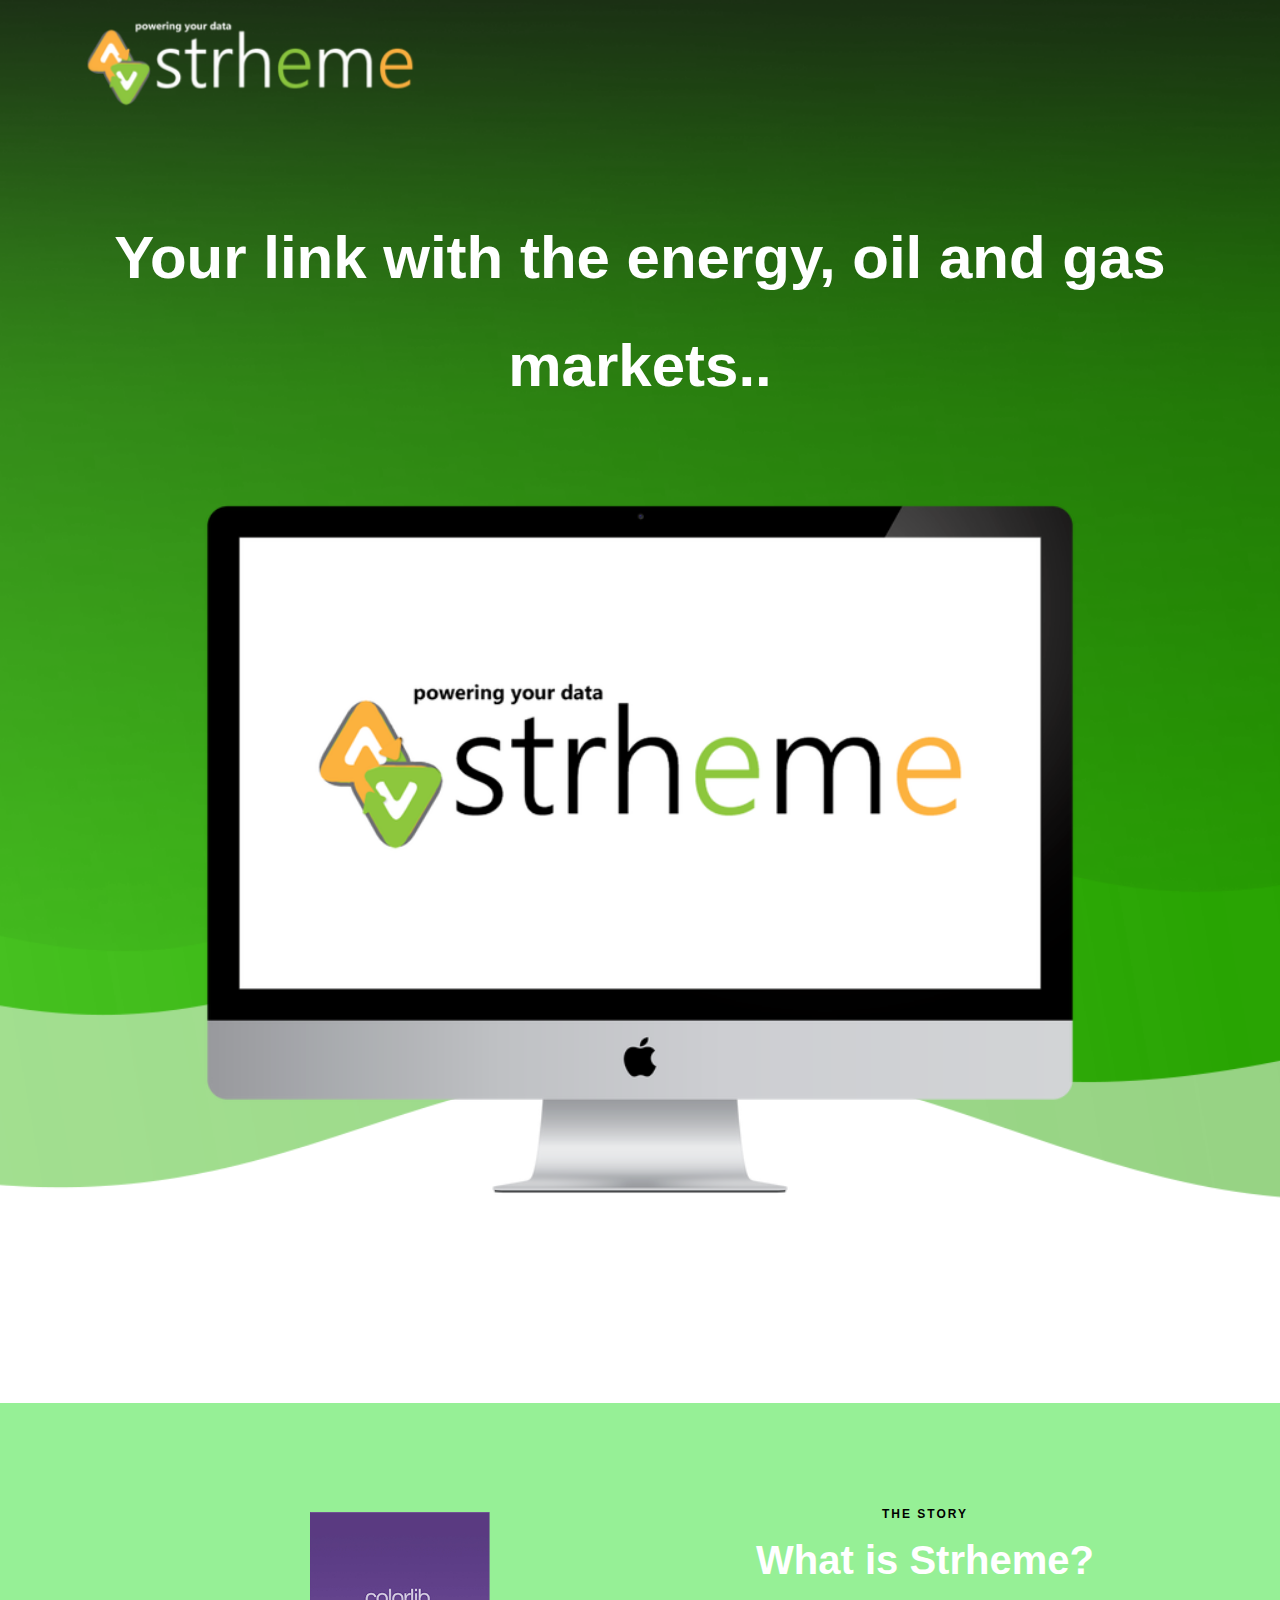
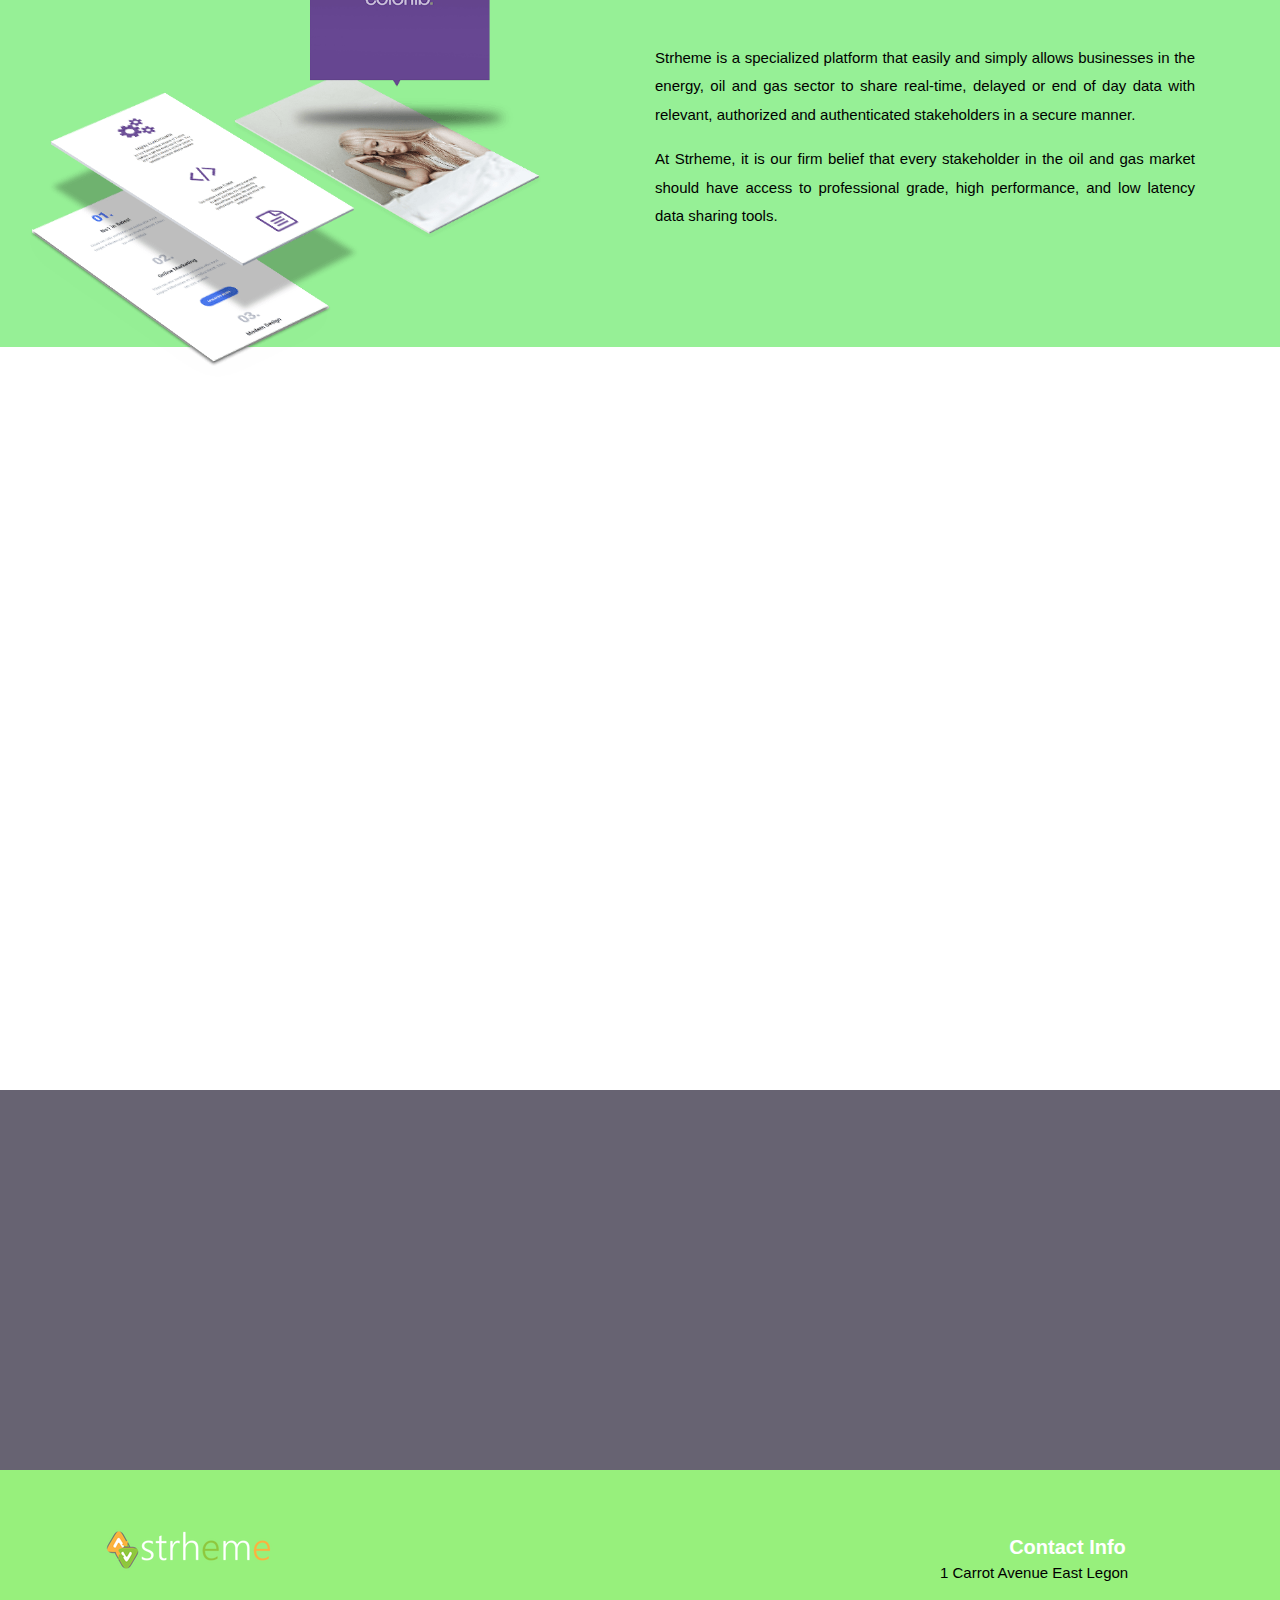
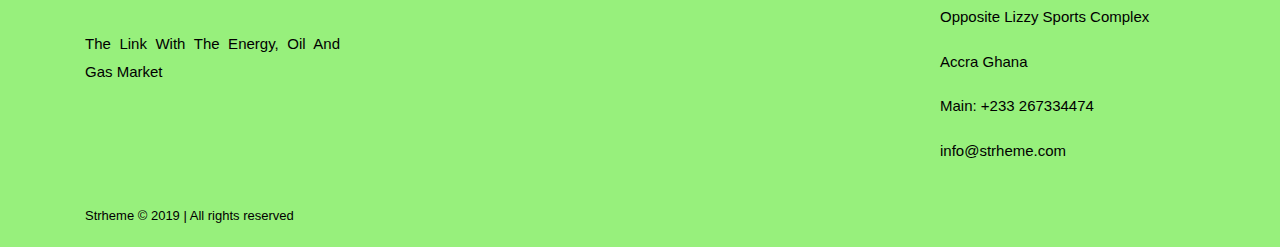
==== commit 2e78a56f: "fixed contact page" ====
--- a/strheme/index.html
+++ b/strheme/index.html
@@ -37,7 +37,7 @@
                     <div class="menu_area h-100">
                         <nav class="navbar h-100 navbar-expand-lg align-items-center">
                             <!-- Logo -->
-                            <a class="navbar-brand" href="index.html"><img src="img/core-img/rsz_1strheme-final_2.png" alt="logo"></a>
+                            <a class="navbar-brand" href="index.html"><img src="img/core-img/strheme-logo-cropped.png" alt="logo"></a>
 
                             <!-- Menu Area -->
 
--- a/strheme/style.css
+++ b/strheme/style.css
@@ -10,26 +10,26 @@
 :: Created: 01/02/2018
 ------------------------------------------------ */
 
-@import url('https://fonts.google   `apis.com/css?family=Roboto:400,500,700,900');
-
-@import 'css/bootstrap.min.css';
-@import 'css/owl.carousel.min.css';
-@import 'css/animate.css';
-@import 'css/magnific-popup.css';
-@import 'css/font-awesome.min.css';
+@import url("https://fonts.google   `apis.com/css?family=Roboto:400,500,700,900");
+
+@import "css/bootstrap.min.css";
+@import "css/owl.carousel.min.css";
+@import "css/animate.css";
+@import "css/magnific-popup.css";
+@import "css/font-awesome.min.css";
 
 /* --------------------------
 :: 1.0 Base CSS Start
 -------------------------- */
 
 * {
-    margin: 0;
-    padding: 0;
+	margin: 0;
+	padding: 0;
 }
 
 body,
 html {
-    font-family: 'Roboto', sans-serif;
+	font-family: "Roboto", sans-serif;
 }
 
 h1,
@@ -38,344 +38,345 @@
 h4,
 h5,
 h6 {
-    font-family: 'Roboto', sans-serif;
-    font-weight: 700;
-    color: #000000;
-    line-height: 1.2;
-    text-align: center;
+	font-family: "Roboto", sans-serif;
+	font-weight: 700;
+	color: #000000;
+	line-height: 1.2;
+	text-align: center;
 }
 
 a,
 a:hover,
 a:focus,
 a:active {
-    font-weight: 700;
-    text-decoration: none;
-    -webkit-transition-duration: 500ms;
-    transition-duration: 500ms;
-}
-
-li {    
-    list-style: none;
+	font-weight: 700;
+	text-decoration: none;
+	-webkit-transition-duration: 500ms;
+	transition-duration: 500ms;
+}
+
+li {
+	list-style: none;
 }
 
 p {
-    font-family: 'Roboto', sans-serif;
-    color: #000000;
-    font-size: 15px;
-    font-weight: 500;
-    margin-top: 0;
-    line-height: 1.9;
-    text-align: justify;
+	font-family: "Roboto", sans-serif;
+	color: #000000;
+	font-size: 15px;
+	font-weight: 500;
+	margin-top: 0;
+	line-height: 1.9;
+	text-align: justify;
 }
 
 ul,
 ol {
-    margin: 0;
-    padding: 0;
+	margin: 0;
+	padding: 0;
 }
 
 img {
-    max-width: 100%;
-    height: auto;
+	max-width: 100%;
+	height: auto;
 }
 
 .section_padding_100 {
-    padding-top: 100px;
-    padding-bottom: 100px;
+	padding-top: 100px;
+	padding-bottom: 100px;
 }
 
 .section_padding_100_0 {
-    padding-top: 100px;
-    padding-bottom: 0;
+	padding-top: 100px;
+	padding-bottom: 0;
 }
 
 .section_padding_100_50 {
-    padding-top: 100px;
-    padding-bottom: 50px;
+	padding-top: 100px;
+	padding-bottom: 50px;
 }
 
 .section_padding_100_70 {
-    padding-top: 100px;
-    padding-bottom: 70px;
+	padding-top: 100px;
+	padding-bottom: 70px;
 }
 
 .section_padding_50 {
-    padding-top: 50px;
-    padding-bottom: 50px;
+	padding-top: 50px;
+	padding-bottom: 50px;
 }
 
 .section_padding_50_20 {
-    padding-top: 50px;
-    padding-bottom: 20px;
+	padding-top: 50px;
+	padding-bottom: 20px;
 }
 
 .section_padding_150 {
-    padding-top: 150px;
-    padding-bottom: 150px;
+	padding-top: 150px;
+	padding-bottom: 150px;
 }
 
 .section_padding_200 {
-    padding-top: 200px;
-    padding-bottom: 200px;
+	padding-top: 200px;
+	padding-bottom: 200px;
 }
 
 .section_padding_0_100 {
-    padding-top: 0;
-    padding-bottom: 100px;
+	padding-top: 0;
+	padding-bottom: 100px;
 }
 
 .section_padding_70 {
-    padding-top: 70px;
-    padding-bottom: 70px;
+	padding-top: 70px;
+	padding-bottom: 70px;
 }
 
 .section_padding_0_50 {
-    padding-top: 0;
-    padding-bottom: 50px;
+	padding-top: 0;
+	padding-bottom: 50px;
 }
 
 .mt-15 {
-    margin-top: 15px;
+	margin-top: 15px;
 }
 
 .mt-30 {
-    margin-top: 30px;
+	margin-top: 30px;
 }
 
 .mt-40 {
-    margin-top: 40px;
+	margin-top: 40px;
 }
 
 .mt-50 {
-    margin-top: 50px;
+	margin-top: 50px;
 }
 
 .mt-100 {
-    margin-top: 100px;
+	margin-top: 100px;
 }
 
 .mt-150 {
-    margin-top: 150px;
+	margin-top: 150px;
 }
 
 .mr-15 {
-    margin-right: 15px;
+	margin-right: 15px;
 }
 
 .mr-30 {
-    margin-right: 30px;
+	margin-right: 30px;
 }
 
 .mr-50 {
-    margin-right: 50px;
+	margin-right: 50px;
 }
 
 .mr-100 {
-    margin-right: 100px;
+	margin-right: 100px;
 }
 
 .mb-15 {
-    margin-bottom: 15px;
+	margin-bottom: 15px;
 }
 
 .mb-30 {
-    margin-bottom: 30px;
+	margin-bottom: 30px;
 }
 
 .mb-50 {
-    margin-bottom: 50px;
+	margin-bottom: 50px;
 }
 
 .mb-100 {
-    margin-bottom: 100px;
+	margin-bottom: 100px;
 }
 
 .ml-15 {
-    margin-left: 15px;
+	margin-left: 15px;
 }
 
 .ml-30 {
-    margin-left: 30px;
+	margin-left: 30px;
 }
 
 .ml-50 {
-    margin-left: 50px;
+	margin-left: 50px;
 }
 
 .ml-100 {
-    margin-left: 100px;
+	margin-left: 100px;
 }
 
 #preloader {
-    overflow: hidden;
-    background-color: #97f163;
-    height: 100%;
-    left: 0;
-    position: fixed;
-    top: 0;
-    width: 100%;
-    z-index: 999999;
+	overflow: hidden;
+	background-color: #97f163;
+	height: 100%;
+	left: 0;
+	position: fixed;
+	top: 0;
+	width: 100%;
+	z-index: 999999;
 }
 
 .mosh-preloader {
-    overflow: hidden;
-    -webkit-animation: 3000ms linear 0s normal none infinite running mosh-preloader;
-    animation: 3000ms linear 0s normal none infinite running mosh-preloader;
-    background-color: transparent;
-    border-color: #f1f2f3 #f1f2f3 #4a7aec;
-    border-radius: 50%;
-    border-style: solid;
-    border-width: 4px;
-    height: 50px;
-    left: calc(50% - 25px);
-    position: relative;
-    top: calc(50% - 25px);
-    width: 50px;
-    z-index: 9;
+	overflow: hidden;
+	-webkit-animation: 3000ms linear 0s normal none infinite running
+		mosh-preloader;
+	animation: 3000ms linear 0s normal none infinite running mosh-preloader;
+	background-color: transparent;
+	border-color: #f1f2f3 #f1f2f3 #4a7aec;
+	border-radius: 50%;
+	border-style: solid;
+	border-width: 4px;
+	height: 50px;
+	left: calc(50% - 25px);
+	position: relative;
+	top: calc(50% - 25px);
+	width: 50px;
+	z-index: 9;
 }
 
 @-webkit-keyframes mosh-preloader {
-    0% {
-        -webkit-transform: rotate(0deg);
-        transform: rotate(0deg);
-    }
-    100% {
-        -webkit-transform: rotate(360deg);
-        transform: rotate(360deg);
-    }
+	0% {
+		-webkit-transform: rotate(0deg);
+		transform: rotate(0deg);
+	}
+	100% {
+		-webkit-transform: rotate(360deg);
+		transform: rotate(360deg);
+	}
 }
 
 @keyframes mosh-preloader {
-    0% {
-        -webkit-transform: rotate(0deg);
-        transform: rotate(0deg);
-    }
-    100% {
-        -webkit-transform: rotate(360deg);
-        transform: rotate(360deg);
-    }
+	0% {
+		-webkit-transform: rotate(0deg);
+		transform: rotate(0deg);
+	}
+	100% {
+		-webkit-transform: rotate(360deg);
+		transform: rotate(360deg);
+	}
 }
 
 #scrollUp {
-    bottom: 0;
-    font-size: 24px;
-    right: 30px;
-    width: 40px;
-    background: #8cc63e;
-    color: #fff;
-    text-align: center;
-    height: 40px;
-    line-height: 38px;
-    border-radius: 0;
-    box-shadow: 2px 10px 8px #ffffff;
+	bottom: 0;
+	font-size: 24px;
+	right: 30px;
+	width: 40px;
+	background: #8cc63e;
+	color: #fff;
+	text-align: center;
+	height: 40px;
+	line-height: 38px;
+	border-radius: 0;
+	box-shadow: 2px 10px 8px #ffffff;
 }
 
 .mosh-table {
-    display: table;
-    height: 100%;
-    left: 0;
-    position: relative;
-    top: 0;
-    width: 100%;
-    z-index: 2;
+	display: table;
+	height: 100%;
+	left: 0;
+	position: relative;
+	top: 0;
+	width: 100%;
+	z-index: 2;
 }
 
 .mosh-table-cell {
-    display: table-cell;
-    vertical-align: middle;
+	display: table-cell;
+	vertical-align: middle;
 }
 
 .section-heading {
-    margin-bottom: 100px;
+	margin-bottom: 100px;
 }
 
 .heading2 > p {
-    font-weight: 700;
-    color: #ffffff;
-    font-size: 12px;
-    margin-bottom: 10px;
-    text-transform: uppercase;
-    letter-spacing: 2px;
-    text-align: center;
+	font-weight: 700;
+	color: #ffffff;
+	font-size: 12px;
+	margin-bottom: 10px;
+	text-transform: uppercase;
+	letter-spacing: 2px;
+	text-align: center;
 }
 
 .heading3 > p {
-    font-weight: 700;
-    color: #000000;
-    font-size: 12px;
-    margin-bottom: 10px;
-    text-transform: uppercase;
-    letter-spacing: 2px;
-    text-align: center;
+	font-weight: 700;
+	color: #000000;
+	font-size: 12px;
+	margin-bottom: 10px;
+	text-transform: uppercase;
+	letter-spacing: 2px;
+	text-align: center;
 }
 .section-heading > p {
-    font-weight: 700;
-    color: #050505;
-    font-size: 12px;
-    margin-bottom: 10px;
-    text-transform: uppercase;
-    letter-spacing: 2px;
+	font-weight: 700;
+	color: #050505;
+	font-size: 12px;
+	margin-bottom: 10px;
+	text-transform: uppercase;
+	letter-spacing: 2px;
 }
 
 .section-heading > h2 {
-    font-size: 40px;
-    margin: 0;
-    font-weight: 900;
+	font-size: 40px;
+	margin: 0;
+	font-weight: 900;
 }
 
 .section-heading > h5 {
-    font-size: 22px;
-    color: #abadbe;
-    line-height: 1.8;
-    font-weight: 500;
+	font-size: 22px;
+	color: #abadbe;
+	line-height: 1.8;
+	font-weight: 500;
 }
 
 .mosh-btn {
-    background-color: #fcb040;
-    min-width: 150px;
-    height: 54px;
-    padding: 0 30px;
-    color: #fff;
-    font-size: 14px;
-    line-height: 54px;
-    font-weight: 700;
-    text-transform: uppercase;
-    -webkit-transition-duration: 500ms;
-    transition-duration: 500ms;
+	background-color: #fcb040;
+	min-width: 150px;
+	height: 54px;
+	padding: 0 30px;
+	color: #fff;
+	font-size: 14px;
+	line-height: 54px;
+	font-weight: 700;
+	text-transform: uppercase;
+	-webkit-transition-duration: 500ms;
+	transition-duration: 500ms;
 }
 
 .mosh-btn:hover {
-    background-color: #6ff048;
-    color: #fff;
+	background-color: #6ff048;
+	color: #fff;
 }
 
 .bg-overlay,
 .bg-overlay-white {
-    position: relative;
-    z-index: 1;
+	position: relative;
+	z-index: 1;
 }
 
 .bg-overlay:after,
 .bg-overlay-white:after {
-    background-color: rgba(33, 27, 49, 0.685);
-    width: 100%;
-    height: 100%;
-    top: 0;
-    left: 0;
-    content: '';
-    z-index: -1;
-    position: absolute;
+	background-color: rgba(33, 27, 49, 0.685);
+	width: 100%;
+	height: 100%;
+	top: 0;
+	left: 0;
+	content: "";
+	z-index: -1;
+	position: absolute;
 }
 
 .bg-overlay-white:after {
-    background-color: rgba(231, 235, 246, 0.89);
+	background-color: rgba(231, 235, 246, 0.89);
 }
 
 .bg-img {
-    background-position: center center;
-    background-repeat: no-repeat;
-    background-size: cover;
+	background-position: center center;
+	background-repeat: no-repeat;
+	background-size: cover;
 }
 
 /* --------------------------
@@ -383,110 +384,113 @@
 -------------------------- */
 
 .header_area {
-    left: 0;
-    position: absolute;
-    width: 100%;
-    z-index: 999;
-    top: 0;
-    padding: 0 15px;
-    height: 120px;
-    background-color: transparent;
-    -webkit-transition-duration: 700ms;
-    transition-duration: 700ms;
+	left: 0;
+	position: absolute;
+	width: 100%;
+	z-index: 999;
+	top: 0;
+	padding: 0 15px;
+	height: 120px;
+	background-color: transparent;
+	-webkit-transition-duration: 700ms;
+	transition-duration: 700ms;
 }
 
 .menu_area {
-    position: relative;
-    z-index: 2;
-    
+	position: relative;
+	z-index: 2;
 }
 
 .menu_area #nav .nav-link {
-    color: #fff;
-    display: block;
-    font-size: 15px;
-    -webkit-transition-duration: 500ms;
-    transition-duration: 500ms;
-    padding: 0 15px;
+	color: #fff;
+	display: block;
+	font-size: 15px;
+	-webkit-transition-duration: 500ms;
+	transition-duration: 500ms;
+	padding: 0 15px;
 }
 
 .menu_area .dropdown-menu.show {
-    border: none;
-    box-shadow: 3px 5px 12px rgba(66, 245, 96, 0.822);
+	border: none;
+	box-shadow: 3px 5px 12px rgba(66, 245, 96, 0.822);
 }
 
 .menu_area .dropdown-item {
-    font-size: 14px;
-    font-weight: 700;
-    color: #9597a6;
+	font-size: 14px;
+	font-weight: 700;
+	color: #9597a6;
 }
 
 .menu_area #nav .nav-link:hover,
 .menu_area #nav .nav-item.active .nav-link,
 .menu_area .dropdown-item:hover {
-    color: #4a7aec;
+	color: #4a7aec;
 }
 
 .login-register-btn a {
-    color: #4a7aec;
-    display: inline-block;
-    font-weight: 500;
+	color: #4a7aec;
+	display: inline-block;
+	font-weight: 500;
 }
 
 .login-register-btn a:hover {
-    color: #fff;
+	color: #fff;
 }
 
 .search-button > a {
-    margin: 0 80px;
+	margin: 0 80px;
 }
 
 .navbar-nav {
-    -webkit-transition-duration: 500ms;
-    transition-duration: 500ms;
+	-webkit-transition-duration: 500ms;
+	transition-duration: 500ms;
 }
 
 /* Search Form CSS */
 
 .search-form-area {
-    width: auto;
-    height: 50px;
-    display: none;
-    -webkit-transition-duration: 500ms;
-    transition-duration: 500ms;
+	width: auto;
+	height: 50px;
+	display: none;
+	-webkit-transition-duration: 500ms;
+	transition-duration: 500ms;
 }
 
 .search-form-open .search-form-area {
-    display: block !important;
+	display: block !important;
 }
 
 .search-form-open .navbar-nav {
-    display: none !important;
+	display: none !important;
+}
+
+.navbar-brand img{
+    height:100px;
 }
 
 .search-form-area #search {
-    width: 550px;
-    height: 50px;
-    border-radius: 10px;
-    border: 2px solid rgba(255, 255, 255, 0.7);
-    padding: 0 30px;
-    color: #fff !important;
-    font-size: 14px;
-    background-color: transparent;
-    -webkit-transition-duration: 500ms;
-    transition-duration: 500ms;
+	width: 550px;
+	height: 50px;
+	border-radius: 10px;
+	border: 2px solid rgba(255, 255, 255, 0.7);
+	padding: 0 30px;
+	color: #fff !important;
+	font-size: 14px;
+	background-color: transparent;
+	-webkit-transition-duration: 500ms;
+	transition-duration: 500ms;
 }
 
 /* Sticky CSS */
 
 .header_area.sticky {
-    background-color: #81f54b9c;
-    box-shadow: 0 6px 20px rgba(117, 248, 56, 0.15);
-    height: 100px;
-    width: 50;
-    position: fixed;
-    top: 0;
-    z-index: 999;
+	background-color: #81f54b9c;
+	box-shadow: 0 6px 20px rgba(117, 248, 56, 0.15);
+	height: 100px;
+	width: 50;
+	position: fixed;
+	top: 0;
+	z-index: 999;
 }
 
 /* --------------------------
@@ -494,71 +498,71 @@
 -------------------------- */
 
 .welcome_area {
-    position: relative;
-    z-index: 2;
-    height: 1200px;
-    background-repeat: no-repeat;
-    background-size: cover;
-    background-position: center center;
+	position: relative;
+	z-index: 2;
+	height: 1200px;
+	background-repeat: no-repeat;
+	background-size: cover;
+	background-position: center center;
 }
 
 .hero-slides {
-    position: relative;
-    z-index: 2;
+	position: relative;
+	z-index: 2;
 }
 
 .single-hero-slide {
-    height: 1200px;
-    width: 100%;
-    position: relative;
-    z-index: 1;
+	height: 1200px;
+	width: 100%;
+	position: relative;
+	z-index: 1;
 }
 
 .hero-slide-content h2 {
-    font-size: 60px;
-    color: #fff;
-    line-height: 1.8;
+	font-size: 60px;
+	color: #fff;
+	line-height: 1.8;
 }
 
 .hero-slide-content h4 {
-    color: #fff;
-    font-weight: 400;
-    margin-bottom: 0;
+	color: #fff;
+	font-weight: 400;
+	margin-bottom: 0;
 }
 
 .hero-slide-content .slide-img {
-    color: #fff;
-    margin-top: 100px;
-    font-weight: 400;
-    height: 700px;
-    width: 10px;
+	color: #fff;
+	margin-top: 100px;
+	font-weight: 400;
+	height: 700px;
+	width: 10px;
 }
 
 .hero-slides .owl-prev,
 .hero-slides .owl-next {
-    position: absolute;
-    width: 60px;
-    height: 60px;
-    background-color: transparent;
-    line-height: 60px;
-    text-align: center;
-    top: 50%;
-    margin-top: -30px;
-    left: 50px;
-    border-radius: 50%;
-    color: #a2baff;
-    -webkit-transition-duration: 500ms;
-    transition-duration: 500ms;
+	position: absolute;
+	width: 60px;
+	height: 60px;
+	background-color: transparent;
+	line-height: 60px;
+	text-align: center;
+	top: 50%;
+	margin-top: -30px;
+	left: 50px;
+	border-radius: 50%;
+	color: #a2baff;
+	-webkit-transition-duration: 500ms;
+	transition-duration: 500ms;
 }
 
 .hero-slides .owl-next {
-    left: auto;
-    right: 50px;
+	left: auto;
+	right: 50px;
 }
 
 .hero-slides .owl-prev:hover,
 .hero-slides .owl-next:hover {
-    background-color: #4a7aec;
+	background-color: #4a7aec;
 }
 
 /* -------------------------
@@ -566,48 +570,48 @@
 ------------------------- */
 
 .mosh-service-slides {
-    position: relative;
-    z-index: 1;
+	position: relative;
+	z-index: 1;
 }
 
 .single-service-area h2 {
-    font-size: 60px;
-    font-weight: 900;
-    margin-bottom: 20px;
-    -webkit-transition-duration: 500ms;
-    transition-duration: 500ms;
-    color: #000000;
+	font-size: 60px;
+	font-weight: 900;
+	margin-bottom: 20px;
+	-webkit-transition-duration: 500ms;
+	transition-duration: 500ms;
+	color: #000000;
 }
 
 .mosh-service-slides .center .single-service-area h2,
 .single-service-area:hover h2 {
-    color: #4a7aec;
+	color: #4a7aec;
 }
 
 .single-service-area h4 {
-    margin-bottom: 20px;
+	margin-bottom: 20px;
 }
 
 .mosh-service-slides .owl-prev,
 .mosh-service-slides .owl-next {
-    position: absolute;
-    width: 50px;
-    height: 50px;
-    background-color: transparent;
-    line-height: 50px;
-    text-align: center;
-    top: 50%;
-    margin-top: -30px;
-    left: -25px;
-    border-radius: 50%;
-    color: #a2baff;
-    -webkit-transition-duration: 500ms;
-    transition-duration: 500ms;
+	position: absolute;
+	width: 50px;
+	height: 50px;
+	background-color: transparent;
+	line-height: 50px;
+	text-align: center;
+	top: 50%;
+	margin-top: -30px;
+	left: -25px;
+	border-radius: 50%;
+	color: #a2baff;
+	-webkit-transition-duration: 500ms;
+	transition-duration: 500ms;
 }
 
 .mosh-service-slides .owl-next {
-    left: auto;
-    right: -25px;
+	left: auto;
+	right: -25px;
 }
 
 /* -------------------------
@@ -615,8 +619,8 @@
 ------------------------- */
 
 .clients-logo-area > a > img {
-    max-width: 170px;
-    height: auto;
+	max-width: 170px;
+	height: auto;
 }
 
 /* -------------------------
@@ -624,69 +628,69 @@
 ------------------------- */
 
 .mosh-features-area {
-    background-color:#96f096;
-    position: relative;
-    z-index: 1;
+	background-color: #96f096;
+	position: relative;
+	z-index: 1;
 }
 
 .features-img > img {
-    width: 40%;
-    position: absolute;
-    bottom: -30px;
-    left: 30px;
-    z-index: 9;
+	width: 40%;
+	position: absolute;
+	bottom: -30px;
+	left: 30px;
+	z-index: 9;
 }
 
 .mosh-features-area .section-heading {
-    margin-bottom: 60px;
+	margin-bottom: 60px;
 }
 
 .mosh-features-area .section-heading h2 {
-    color: #fff;
+	color: #fff;
 }
 
 .barfiller {
-    background: #f4f4f4;
-    border: none;
-    border-radius: 0;
-    box-shadow: none;
-    height: 5px;
-    margin-bottom: 5px;
-    position: relative;
-    width: 100%;
+	background: #f4f4f4;
+	border: none;
+	border-radius: 0;
+	box-shadow: none;
+	height: 5px;
+	margin-bottom: 5px;
+	position: relative;
+	width: 100%;
 }
 
 .barfiller .fill {
-    display: block;
-    position: relative;
-    width: 0px;
-    height: 100%;
-    background: #4a7aec;
-    z-index: 1;
+	display: block;
+	position: relative;
+	width: 0px;
+	height: 100%;
+	background: #4a7aec;
+	z-index: 1;
 }
 
 .barfiller .tipWrap {
-    display: none;
+	display: none;
 }
 
 .barfiller .tip {
-    margin-top: -35px;
-    padding: 2px 4px;
-    font-size: 15px;
-    color: #4a7aec;
-    left: 0px;
-    position: absolute;
-    z-index: 2;
-    background: transparent;
-    font-weight: 500;
+	margin-top: -35px;
+	padding: 2px 4px;
+	font-size: 15px;
+	color: #4a7aec;
+	left: 0px;
+	position: absolute;
+	z-index: 2;
+	background: transparent;
+	font-weight: 500;
 }
 
 .barfiller .tip:after {
-    display: none;
+	display: none;
 }
 
 .single_progress_bar p {
-    margin-bottom: 10px;
+	margin-bottom: 10px;
 }
 
 /* -------------------------
@@ -694,30 +698,30 @@
 ------------------------- */
 
 .single-more-service-area {
-    -webkit-box-flex: 0;
-    -ms-flex: 0 0 25%;
-    flex: 0 0 20%;
-    max-width: 20%;
-    padding: 100px 20px;
-    position: relative;
-    z-index: 1;
-    -webkit-transition-duration: 750ms;
-    transition-duration: 750ms;
-    text-align: justify;
-    text-justify: inter-word;
+	-webkit-box-flex: 0;
+	-ms-flex: 0 0 25%;
+	flex: 0 0 20%;
+	max-width: 20%;
+	padding: 100px 20px;
+	position: relative;
+	z-index: 1;
+	-webkit-transition-duration: 750ms;
+	transition-duration: 750ms;
+	text-align: justify;
+	text-justify: inter-word;
 }
 
 .single-more-service-area:hover {
-    box-shadow: 0 10px 20px 10px rgba(103, 245, 60);
+	box-shadow: 0 10px 20px 10px rgba(103, 245, 60);
 }
 
 .more-service-content > img {
-    margin-bottom: 40px;
+	margin-bottom: 40px;
 }
 
 .more-service-content > h4 {
-    margin-bottom: 30px;
-    text-transform: capitalize;
+	margin-bottom: 30px;
+	text-transform: capitalize;
 }
 
 /* -------------------------
@@ -725,74 +729,74 @@
 ------------------------- */
 
 .portfolio-menu {
-    margin-bottom: 100px;
-    margin-top: -10px;
+	margin-bottom: 100px;
+	margin-top: -10px;
 }
 
 .portfolio-menu > p {
-    display: inline-block;
-    padding: 0 15px;
-    cursor: pointer;
-    -webkit-transition-duration: 500ms;
-    transition-duration: 500ms;
-    margin-bottom: 0;
+	display: inline-block;
+	padding: 0 15px;
+	cursor: pointer;
+	-webkit-transition-duration: 500ms;
+	transition-duration: 500ms;
+	margin-bottom: 0;
 }
 
 .portfolio-menu > p:hover {
-    color: #4a7aec;
+	color: #4a7aec;
 }
 
 .single_gallery_item {
-    width: 25%;
-    display: inline-block;
-    float: left;
-    z-index: 3;
-    position: relative;
-    overflow: hidden
+	width: 25%;
+	display: inline-block;
+	float: left;
+	z-index: 3;
+	position: relative;
+	overflow: hidden;
 }
 
 .single_gallery_item > img {
-    width: 100%;
-    -webkit-transition-duration: 500ms;
-    transition-duration: 500ms;
+	width: 100%;
+	-webkit-transition-duration: 500ms;
+	transition-duration: 500ms;
 }
 
 .single_gallery_item:hover > img {
-    -webkit-transform: scale(1.1);
-    transform: scale(1.1);
-    filter: url('data:image/svg+xml;charset=utf-8,<svg xmlns="http://www.w3.org/2000/svg"><filter id="filter"><feGaussianBlur stdDeviation="8" /></filter></svg>#filter');
-    -webkit-filter: blur(8px);
-    filter: blur(8px);
-    filter: progid:DXImageTransform.Microsoft.Blur(pixelradius=8);
+	-webkit-transform: scale(1.1);
+	transform: scale(1.1);
+	filter: url('data:image/svg+xml;charset=utf-8,<svg xmlns="http://www.w3.org/2000/svg"><filter id="filter"><feGaussianBlur stdDeviation="8" /></filter></svg>#filter');
+	-webkit-filter: blur(8px);
+	filter: blur(8px);
+	filter: progid:DXImageTransform.Microsoft.Blur(pixelradius=8);
 }
 
 .gallery-hover-overlay {
-    position: absolute;
-    width: 100%;
-    height: 100%;
-    z-index: 9;
-    left: 0;
-    top: 0;
-    background-color: rgba(74, 122, 236, 0.85);
-    opacity: 0;
-    -ms-filter: "progid:DXImageTransform.Microsoft.Alpha(Opacity=0)";
-    -webkit-transition-duration: 500ms;
-    transition-duration: 500ms;
+	position: absolute;
+	width: 100%;
+	height: 100%;
+	z-index: 9;
+	left: 0;
+	top: 0;
+	background-color: rgba(74, 122, 236, 0.85);
+	opacity: 0;
+	-ms-filter: "progid:DXImageTransform.Microsoft.Alpha(Opacity=0)";
+	-webkit-transition-duration: 500ms;
+	transition-duration: 500ms;
 }
 
 .single_gallery_item:hover .gallery-hover-overlay {
-    opacity: 1;
-    -ms-filter: "progid:DXImageTransform.Microsoft.Alpha(Opacity=100)"
+	opacity: 1;
+	-ms-filter: "progid:DXImageTransform.Microsoft.Alpha(Opacity=100)";
 }
 
 .port-hover-text h4 {
-    color: #fff;
-    margin-bottom: 10px;
+	color: #fff;
+	margin-bottom: 10px;
 }
 
 .port-hover-text > a {
-    color: #fff;
-    font-size: 15px;
+	color: #fff;
+	font-size: 15px;
 }
 
 /* -------------------------
@@ -800,59 +804,59 @@
 ------------------------- */
 
 .workflow-img {
-    position: relative;
-    z-index: -10;
-    background-position: center center;
-    background-size: cover;
-    background-repeat: no-repeat;
+	position: relative;
+	z-index: -10;
+	background-position: center center;
+	background-size: cover;
+	background-repeat: no-repeat;
 }
 
 .single-workflow-area > h2 {
-    font-size: 16px;
-    -webkit-box-flex: 0;
-    -ms-flex: 0 0 47px;
-    flex: 0 0 47px;
-    width: 47px!important;
-    height: 47px!important;
-    text-align: center;
-    background-color: #f3f5f9;
-    line-height: 47px;
-    border-radius: 50%;
-    -webkit-transition-duration: 500ms;
-    transition-duration: 500ms;
+	font-size: 16px;
+	-webkit-box-flex: 0;
+	-ms-flex: 0 0 47px;
+	flex: 0 0 47px;
+	width: 47px !important;
+	height: 47px !important;
+	text-align: center;
+	background-color: #f3f5f9;
+	line-height: 47px;
+	border-radius: 50%;
+	-webkit-transition-duration: 500ms;
+	transition-duration: 500ms;
 }
 
 .workflow-content h4 {
-    margin-bottom: 30px;
+	margin-bottom: 30px;
 }
 
 .single-workflow-area:hover h2 {
-    background-color: #4a7aec;
-    color: #fff;
+	background-color: #4a7aec;
+	color: #fff;
 }
 
 .workflow-slides-area {
-    position: relative;
-    z-index: 99;
-    top: -100px;
+	position: relative;
+	z-index: 99;
+	top: -100px;
 }
 
 .mosh-workflow-slides .owl-dots {
-    margin-top: 60px;
-    text-align: center;
+	margin-top: 60px;
+	text-align: center;
 }
 
 .mosh-workflow-slides .owl-dot {
-    background-color: #daddeb;
-    width: 8px;
-    height: 8px;
-    border-radius: 50%;
-    margin: 0 4px;
-    display: inline-block;
+	background-color: #daddeb;
+	width: 8px;
+	height: 8px;
+	border-radius: 50%;
+	margin: 0 4px;
+	display: inline-block;
 }
 
 .mosh-workflow-slides .owl-dot.active {
-    background-color: #4a7aec;
+	background-color: #4a7aec;
 }
 
 /* -------------------------
@@ -860,19 +864,19 @@
 ------------------------- */
 
 .mosh-call-to-action-area {
-    position: relative;
-    z-index: 1;
-    background-attachment: fixed;
+	position: relative;
+	z-index: 1;
+	background-attachment: fixed;
 }
 
 .cta-content .section-heading {
-    margin-bottom: 0;
+	margin-bottom: 0;
 }
 
 .cta-content .section-heading h2 {
-    margin-bottom: 40px;
-    color: #fff;
-    font-size: 44px;
+	margin-bottom: 40px;
+	color: #fff;
+	font-size: 44px;
 }
 
 /* -------------------------
@@ -880,74 +884,74 @@
 ------------------------- */
 
 .panel {
-    background-color: #fff;
-    border: 0 solid transparent;
-    border-radius: 4px;
-    box-shadow: 0 0 0 transparent;
-    margin-bottom: 15px;
+	background-color: #fff;
+	border: 0 solid transparent;
+	border-radius: 4px;
+	box-shadow: 0 0 0 transparent;
+	margin-bottom: 15px;
 }
 
 .single-accordion:last-of-type {
-    margin-bottom: 0px;
+	margin-bottom: 0px;
 }
 
 .single-accordion h6 a {
-    background-color: #4a7aec;
-    border-radius: 0;
-    color: #fff;
-    display: block;
-    margin: 0;
-    font-weight: 400;
-    padding: 15px 15px 15px 60px;
-    position: relative;
-    font-size: 15px;
-    text-transform: capitalize;
+	background-color: #4a7aec;
+	border-radius: 0;
+	color: #fff;
+	display: block;
+	margin: 0;
+	font-weight: 400;
+	padding: 15px 15px 15px 60px;
+	position: relative;
+	font-size: 15px;
+	text-transform: capitalize;
 }
 
 .single-accordion h6 a.collapsed {
-    background-color: #4a7aec;
-    color: #fff;
+	background-color: #4a7aec;
+	color: #fff;
 }
 
 .single-accordion h6 a span {
-    font-size: 10px;
-    position: absolute;
-    left: 20px;
-    text-align: center;
-    top: 17px;
+	font-size: 10px;
+	position: absolute;
+	left: 20px;
+	text-align: center;
+	top: 17px;
 }
 
 .single-accordion h6 a.collapsed span.accor-close {
-    opacity: 0;
-    -ms-filter: "progid:DXImageTransform.Microsoft.Alpha(Opacity=0)";
-    filter: alpha(opacity=0);
+	opacity: 0;
+	-ms-filter: "progid:DXImageTransform.Microsoft.Alpha(Opacity=0)";
+	filter: alpha(opacity=0);
 }
 
 span.accor-open {
-    opacity: 0;
-    -ms-filter: "progid:DXImageTransform.Microsoft.Alpha(Opacity=0)";
-    filter: alpha(opacity=0);
+	opacity: 0;
+	-ms-filter: "progid:DXImageTransform.Microsoft.Alpha(Opacity=0)";
+	filter: alpha(opacity=0);
 }
 
 .single-accordion h6 a.collapsed span.accor-open {
-    opacity: 1;
-    -ms-filter: "progid:DXImageTransform.Microsoft.Alpha(Opacity=100)";
-    filter: alpha(opacity=100);
+	opacity: 1;
+	-ms-filter: "progid:DXImageTransform.Microsoft.Alpha(Opacity=100)";
+	filter: alpha(opacity=100);
 }
 
 .single-accordion h6 {
-    margin-bottom: 0;
-    text-transform: uppercase;
+	margin-bottom: 0;
+	text-transform: uppercase;
 }
 
 .single-accordion .accordion-content {
-    border-top: 0 solid transparent;
-    box-shadow: none;
+	border-top: 0 solid transparent;
+	box-shadow: none;
 }
 
 .single-accordion .accordion-content p {
-    padding: 10px 15px 0;
-    margin-bottom: 10px;
+	padding: 10px 15px 0;
+	margin-bottom: 10px;
 }
 
 /* --------------------------
@@ -955,87 +959,85 @@
 -------------------------- */
 
 .footer-area {
-    position: relative;
-    z-index: 1;
-    background-color: #97f07c;
-    height: 10%;
-    
-
+	position: relative;
+	z-index: 1;
+	background-color: #97f07c;
+	height: 10%;
 }
 
 .single-footer-widget h5 {
-    color: #fff;
-    margin-bottom: 0px;
-    padding-top:65px;
+	color: #fff;
+	margin-bottom: 0px;
+	padding-top: 65px;
 }
 
 .single-footer-widget ul > li > a {
-    color: rgba(226, 219, 243, 0.30);
-    margin-bottom: 10px!important;
-    display: block;
-    font-weight: 500;
-    text-align: center;
+	color: rgba(226, 219, 243, 0.3);
+	margin-bottom: 10px !important;
+	display: block;
+	font-weight: 500;
+	text-align: center;
 }
 
 .single-footer-widget ul > li > a:last-child {
-    margin-bottom: 0;
+	margin-bottom: 0;
 }
 
 .single-footer-widget ul > li > a:hover {
-    color: #ffffff;
+	color: #ffffff;
 }
 
 .copyright-text > p {
-    margin-bottom: 0;
-    font-size: 13px;
-    text-align: center;
+	margin-bottom: 0;
+	font-size: 13px;
+	text-align: center;
 }
 
 .footer-social-info > a {
-    color: #abadbe;
-    padding: 0 15px;
-    display: inline-block;
-    font-size: 13px;
+	color: #abadbe;
+	padding: 0 15px;
+	display: inline-block;
+	font-size: 13px;
 }
 
 .footer-social-info > a:hover {
-    color: #fff;
+	color: #fff;
 }
 
 .footer-single--blog-post {
-    margin-bottom: 30px;
+	margin-bottom: 30px;
 }
 
 .footer-single--blog-post:last-child {
-    margin-bottom: 0;
+	margin-bottom: 0;
 }
 
 .footer-single--blog-post .blog-post-date > p {
-    font-size: 12px;
-    margin-bottom: 5px;
-    -webkit-transition-duration: 500ms;
-    transition-duration: 500ms;
+	font-size: 12px;
+	margin-bottom: 5px;
+	-webkit-transition-duration: 500ms;
+	transition-duration: 500ms;
 }
 
 .footer-single--blog-post .blog-post-title > h6 {
-    font-size: 14px;
-    margin-bottom: 0;
-    -webkit-transition-duration: 500ms;
-    transition-duration: 500ms;
+	font-size: 14px;
+	margin-bottom: 0;
+	-webkit-transition-duration: 500ms;
+	transition-duration: 500ms;
 }
 
 .footer-single--blog-post .blog-post-date > p:hover,
 .footer-single--blog-post .blog-post-title > h6:hover {
-    color: #4a7aec;
+	color: #4a7aec;
 }
 
 .footer-single-contact-info .contact-icon {
-    margin-right: 15px;
+	margin-right: 15px;
 }
 
 .footer-bottom-area {
-    background-color: #97f07c;
-    height: 60px;
+	background-color: #97f07c;
+	height: 60px;
 }
 
 /* --------------------
@@ -1043,32 +1045,32 @@
 -------------------- */
 
 .mosh-breadcumb-area {
-    height: 1000px;
-    width: 100%;
-    position: relative;
-    z-index: 1;
+	height: 500px;
+	width: 100%;
+	position: relative;
+	z-index: 1;
 }
 
 .bradcumbContent h2 {
-    color: #fff;
-    font-size: 60px;
-    text-align: center;
+	color: #000;
+	font-size: 60px;
+	text-align: center;
 }
 
 .bradcumbContent .breadcrumb {
-    padding: 0;
-    background-color: transparent;
-    border-radius: 0;
-    margin-top: 10px;
+	padding: 0;
+	background-color: transparent;
+	border-radius: 0;
+	margin-top: 10px;
 }
 
 .bradcumbContent .breadcrumb-item a,
 .bradcumbContent .breadcrumb-item {
-    color: #fff;
-    font-size: 12px;
-    font-weight: 700;
-    letter-spacing: 1px;
-    text-transform: uppercase;
+	color: #fff;
+	font-size: 12px;
+	font-weight: 700;
+	letter-spacing: 1px;
+	text-transform: uppercase;
 }
 
 /* -----------------------
@@ -1076,59 +1078,59 @@
 ----------------------- */
 
 .few-words-from-ceo {
-    overflow-x: hidden;
+	overflow-x: hidden;
 }
 
 .mosh-about-us-content .section-heading {
-    margin-bottom: 50px;
+	margin-bottom: 50px;
 }
 
 .few-words-contents,
 .few-words-thumb {
-    -webkit-box-flex: 0;
-    -ms-flex: 0 0 50%;
-    flex: 0 0 50%;
-    max-width: 50%;
-    height: 770px;
+	-webkit-box-flex: 0;
+	-ms-flex: 0 0 50%;
+	flex: 0 0 50%;
+	max-width: 50%;
+	height: 770px;
 }
 
 .few-words-contents {
-    background-color: #211b31;
+	background-color: #211b31;
 }
 
 .few-words-text .section-heading {
-    margin-bottom: 50px;
+	margin-bottom: 50px;
 }
 
 .few-words-text .section-heading h2 {
-    color: #fff;
+	color: #fff;
 }
 
 .few-words-text > p {
-    margin-bottom: 0;
+	margin-bottom: 0;
 }
 
 .ceo-meta-data .ceo-thumb {
-    width: 52px;
-    height: 52px;
-    -webkit-box-flex: 0;
-    -ms-flex: 0 0 52px;
-    flex: 0 0 52px;
-    border-radius: 50%;
-    margin-right: 20px;
+	width: 52px;
+	height: 52px;
+	-webkit-box-flex: 0;
+	-ms-flex: 0 0 52px;
+	flex: 0 0 52px;
+	border-radius: 50%;
+	margin-right: 20px;
 }
 
 .ceo-meta-data .ceo-name h6 {
-    color: #fff;
-    margin-bottom: 10px;
-    line-height: 1;
+	color: #fff;
+	margin-bottom: 10px;
+	line-height: 1;
 }
 
 .ceo-meta-data .ceo-name p {
-    margin-bottom: 0;
-    line-height: 1;
-    font-size: 12px;
-    font-weight: 700;
+	margin-bottom: 0;
+	line-height: 1;
+	font-size: 12px;
+	font-weight: 700;
 }
 
 /* -------------------------
@@ -1136,19 +1138,19 @@
 ------------------------- */
 
 .services-content-area {
-    position: relative;
-    z-index: 98;
-    padding: 100px 0 200px 0;
+	position: relative;
+	z-index: 98;
+	padding: 100px 0 200px 0;
 }
 
 .services-text h2 {
-    font-size: 55px;
-    margin-bottom: 50px;
+	font-size: 55px;
+	margin-bottom: 50px;
 }
 
 .services-text p {
-    line-height: 2;
-    margin-bottom: 50px;
+	line-height: 2;
+	margin-bottom: 50px;
 }
 
 /* -------------------------
@@ -1156,161 +1158,161 @@
 ------------------------- */
 
 .team-thumbnail {
-    width: 189px;
-    height: 189px;
-    border-radius: 50%;
-    margin: 0 auto 50px;
-    position: relative;
-    z-index: 1;
-    -webkit-transition-duration: 500ms;
-    transition-duration: 500ms;
+	width: 189px;
+	height: 189px;
+	border-radius: 50%;
+	margin: 0 auto 50px;
+	position: relative;
+	z-index: 1;
+	-webkit-transition-duration: 500ms;
+	transition-duration: 500ms;
 }
 
 .team-thumbnail:after {
-    position: absolute;
-    width: 100%;
-    height: 100%;
-    left: 0;
-    top: 0;
-    content: "";
-    background-color: white ;
-    z-index: 2;
-    border-radius: 50%;
-    opacity: 0;
-    -ms-filter: "progid:DXImageTransform.Microsoft.Alpha(Opacity=0)";
-    -webkit-transition-duration: 500ms;
-    transition-duration: 500ms;
+	position: absolute;
+	width: 100%;
+	height: 100%;
+	left: 0;
+	top: 0;
+	content: "";
+	background-color: white;
+	z-index: 2;
+	border-radius: 50%;
+	opacity: 0;
+	-ms-filter: "progid:DXImageTransform.Microsoft.Alpha(Opacity=0)";
+	-webkit-transition-duration: 500ms;
+	transition-duration: 500ms;
 }
 
 .team-thumbnail > img {
-    width: 100%;
-    height: 100%;
-    border-radius: 50%;
+	width: 100%;
+	height: 100%;
+	border-radius: 50%;
 }
 
 .team-meta-info {
-    margin-bottom: 50px;
+	margin-bottom: 50px;
 }
 
 .team-meta-info h4 {
-    line-height: 1;
-    margin-bottom: 10px;
+	line-height: 1;
+	margin-bottom: 10px;
 }
 
 .team-meta-info span {
-    font-size: 12px;
-    font-weight: 900;
-    color: #abadbe;
-    letter-spacing: 2px;
-    text-transform: uppercase;
-    margin-bottom: 35px;
-    display: block;
-    -webkit-transition-duration: 500ms;
-    transition-duration: 500ms;
+	font-size: 12px;
+	font-weight: 900;
+	color: #abadbe;
+	letter-spacing: 2px;
+	text-transform: uppercase;
+	margin-bottom: 35px;
+	display: block;
+	-webkit-transition-duration: 500ms;
+	transition-duration: 500ms;
 }
 
 .team-social-info {
-    margin-top: 30px;
+	margin-top: 30px;
 }
 
 .team-social-info > a {
-    font-size: 13px;
-    color: #abadbe;
-    display: inline-block;
-    padding: 0 15px;
+	font-size: 13px;
+	color: #abadbe;
+	display: inline-block;
+	padding: 0 15px;
 }
 
 .single-team-slide:hover .team-meta-info span,
 .team-social-info > a:hover {
-    color: #4a7aec;
+	color: #4a7aec;
 }
 
 .single-team-slide:hover .team-thumbnail:after {
-    opacity: 1;
-    -ms-filter: "progid:DXImageTransform.Microsoft.Alpha(Opacity=100)"
+	opacity: 1;
+	-ms-filter: "progid:DXImageTransform.Microsoft.Alpha(Opacity=100)";
 }
 
 .mosh-team-slides {
-    position: relative;
-    z-index: 2;
+	position: relative;
+	z-index: 2;
 }
 
 .mosh-team-slides .owl-prev,
 .mosh-team-slides .owl-next {
-    position: absolute;
-    width: 60px;
-    height: 60px;
-    background-color: transparent;
-    line-height: 60px;
-    text-align: center;
-    top: 21%;
-    margin-top: -30px;
-    left: -25px;
-    border-radius: 50%;
-    color: #a2baff;
-    -webkit-transition-duration: 500ms;
-    transition-duration: 500ms;
+	position: absolute;
+	width: 60px;
+	height: 60px;
+	background-color: transparent;
+	line-height: 60px;
+	text-align: center;
+	top: 21%;
+	margin-top: -30px;
+	left: -25px;
+	border-radius: 50%;
+	color: #a2baff;
+	-webkit-transition-duration: 500ms;
+	transition-duration: 500ms;
 }
 
 .mosh-team-slides .owl-next {
-    left: auto;
-    right: -25px;
+	left: auto;
+	right: -25px;
 }
 
 .mosh-subscribe-newsletter-area {
-    background-attachment: fixed;
+	background-attachment: fixed;
 }
 
 .subscribe-newsletter-content p {
-    text-transform: uppercase;
-    font-size: 12px;
-    font-weight: 700;
-    letter-spacing: 2px;
+	text-transform: uppercase;
+	font-size: 12px;
+	font-weight: 700;
+	letter-spacing: 2px;
 }
 
 .subscribe-newsletter-content h2 {
-    font-size: 44px;
-    margin-bottom: 30px;
+	font-size: 44px;
+	margin-bottom: 30px;
 }
 
 .subscribe-newsletter-content form {
-    position: relative;
-    z-index: 1;
+	position: relative;
+	z-index: 1;
 }
 
 .subscribe-newsletter-content form > input {
-    width: 60%;
-    height: 55px;
-    border-radius: 70px;
-    border: none;
-    padding: 0 30px;
-    font-style: italic;
-    font-size: 14px;
-    color: #abadbe;
+	width: 60%;
+	height: 55px;
+	border-radius: 70px;
+	border: none;
+	padding: 0 30px;
+	font-style: italic;
+	font-size: 14px;
+	color: #abadbe;
 }
 
 .subscribe-newsletter-content form > button {
-    width: 150px;
-    height: 55px;
-    border-radius: 0 70px 70px 0;
-    border: none;
-    padding: 0 30px;
-    font-size: 14px;
-    color: #fff;
-    background-color: #4a7aec;
-    position: absolute;
-    right: 20%;
-    font-weight: 700;
-    cursor: pointer;
-    text-transform: uppercase;
-    top: 0;
-    -webkit-transition-duration: 500ms;
-    transition-duration: 500ms;
+	width: 150px;
+	height: 55px;
+	border-radius: 0 70px 70px 0;
+	border: none;
+	padding: 0 30px;
+	font-size: 14px;
+	color: #fff;
+	background-color: #4a7aec;
+	position: absolute;
+	right: 20%;
+	font-weight: 700;
+	cursor: pointer;
+	text-transform: uppercase;
+	top: 0;
+	-webkit-transition-duration: 500ms;
+	transition-duration: 500ms;
 }
 
 .subscribe-newsletter-content form > button:hover {
-    color: #fff;
-    background-color: rgb(16, 54, 145);
+	color: #fff;
+	background-color: rgb(16, 54, 145);
 }
 
 /* -------------------------
@@ -1318,199 +1320,198 @@
 ------------------------- */
 
 .mosh-clients-testimonials-area {
-    background-color: #211b31;
-    position: relative;
-    z-index: 1;
+	background-color: #211b31;
+	position: relative;
+	z-index: 1;
 }
 
 .mosh-clients-testimonials-area .section-heading h2 {
-    color: #fff;
+	color: #fff;
 }
 
 .testimonial-content span {
-    font-size: 60px;
-    color: #fff;
-    line-height: 1;
-    font-weight: 900;
+	font-size: 60px;
+	color: #fff;
+	line-height: 1;
+	font-weight: 900;
 }
 
 .testimonial-content p {
-    margin-bottom: 0;
+	margin-bottom: 0;
 }
 
 .testimonials-meta .testimonial-thumb {
-    width: 52px;
-    height: 52px;
-    margin: 0 auto 20px;
-    border-radius: 50%;
-    border: 3px solid #211b31;
-    -webkit-transition-duration: 500ms;
-    transition-duration: 500ms;
-    position: relative;
-    z-index: 1;
-    margin-top: 40px;
+	width: 52px;
+	height: 52px;
+	margin: 0 auto 20px;
+	border-radius: 50%;
+	border: 3px solid #211b31;
+	-webkit-transition-duration: 500ms;
+	transition-duration: 500ms;
+	position: relative;
+	z-index: 1;
+	margin-top: 40px;
 }
 
 .testimonials-meta > h6 {
-    color: rgba(255, 255, 255, 0.5);
-    margin-bottom: 5px;
-    -webkit-transition-duration: 500ms;
-    transition-duration: 500ms;
+	color: rgba(255, 255, 255, 0.5);
+	margin-bottom: 5px;
+	-webkit-transition-duration: 500ms;
+	transition-duration: 500ms;
 }
 
 .testimonials-meta > p {
-    margin-bottom: 0;
-    font-weight: 700;
-    letter-spacing: 2px;
-    font-size: 12px;
-    text-transform: uppercase;
+	margin-bottom: 0;
+	font-weight: 700;
+	letter-spacing: 2px;
+	font-size: 12px;
+	text-transform: uppercase;
 }
 
 .testimonials-slides {
-    position: relative;
-    z-index: 1;
+	position: relative;
+	z-index: 1;
 }
 
 .testimonials-slides:before {
-    position: absolute;
-    width: 33.33333%;
-    text-align: center;
-    content: "Previous";
-    top: 0;
-    left: 0;
-    z-index: -5;
-    height: 100%;
-    color: #fff;
+	position: absolute;
+	width: 33.33333%;
+	text-align: center;
+	content: "Previous";
+	top: 0;
+	left: 0;
+	z-index: -5;
+	height: 100%;
+	color: #fff;
 }
 
 .testimonials-slides:after {
-    position: absolute;
-    width: 33.33333%;
-    text-align: center;
-    content: "Next";
-    top: 0;
-    right: 0;
-    z-index: -5;
-    height: 100%;
-    color: #fff;
+	position: absolute;
+	width: 33.33333%;
+	text-align: center;
+	content: "Next";
+	top: 0;
+	right: 0;
+	z-index: -5;
+	height: 100%;
+	color: #fff;
 }
 
 .testimonials-slides .owl-prev,
 .testimonials-slides .owl-next {
-    position: absolute;
-    width: 60px;
-    height: 60px;
-    background-color: transparent;
-    line-height: 60px;
-    text-align: center;
-    top: 21%;
-    margin-top: -30px;
-    left: -25px;
-    border-radius: 50%;
-    color: #a2baff;
-    -webkit-transition-duration: 500ms;
-    transition-duration: 500ms;
+	position: absolute;
+	width: 60px;
+	height: 60px;
+	background-color: transparent;
+	line-height: 60px;
+	text-align: center;
+	top: 21%;
+	margin-top: -30px;
+	left: -25px;
+	border-radius: 50%;
+	color: #a2baff;
+	-webkit-transition-duration: 500ms;
+	transition-duration: 500ms;
 }
 
 .testimonials-slides .owl-next {
-    left: auto;
-    right: -25px;
+	left: auto;
+	right: -25px;
 }
 
 .testimonials-slides .single-testimonial-area .testimonial-content {
-    display: none;
+	display: none;
 }
 
 .testimonials-slides .center .single-testimonial-area .testimonial-content {
-    display: block;
+	display: block;
 }
 
 .single-testimonial-area:hover .testimonials-meta > h6,
 .testimonials-slides .center .single-testimonial-area .testimonials-meta > h6 {
-    color: #fff;
+	color: #fff;
 }
 
 .single-testimonial-area:hover .testimonials-meta .testimonial-thumb {
-    border: 3px solid #4a7aec;
+	border: 3px solid #4a7aec;
 }
 
 /* Sonar CSS */
 
 .testimonial-thumb:before {
-    content: '';
-    display: inline-block;
-    position: absolute;
-    width: calc(100% - 6px);
-    height: calc(100% - 6px);
-    border-radius: 50%;
-    top: 3px;
-    left: 3px;
-    -webkit-animation: sonar-effect 1s ease-in-out 0s infinite;
-    animation: sonar-effect 1s ease-in-out 0s infinite;
-    z-index: -1
+	content: "";
+	display: inline-block;
+	position: absolute;
+	width: calc(100% - 6px);
+	height: calc(100% - 6px);
+	border-radius: 50%;
+	top: 3px;
+	left: 3px;
+	-webkit-animation: sonar-effect 1s ease-in-out 0s infinite;
+	animation: sonar-effect 1s ease-in-out 0s infinite;
+	z-index: -1;
 }
 
 .testimonials-slides .center .testimonial-thumb:before {
-    display: none;
+	display: none;
 }
 
 @-webkit-keyframes sonar-effect {
-    0% {
-        opacity: 0;
-        -ms-filter: "progid:DXImageTransform.Microsoft.Alpha(Opacity=0)";
-    }
-    50% {
-        opacity: 0.5;
-        -ms-filter: "progid:DXImageTransform.Microsoft.Alpha(Opacity=50)";
-        box-shadow: 0 0 0 3px #4a7aec, 0 0 5px 5px #4a7aec, 0 0 0 5px #4a7aec;
-    }
-    100% {
-        box-shadow: 0 0 0 3px #4a7aec, 0 0 5px 5px #4a7aec, 0 0 0 5px #4a7aec;
-        -webkit-transform: scale(1.4);
-        transform: scale(1.4);
-        opacity: 0;
-        -ms-filter: "progid:DXImageTransform.Microsoft.Alpha(Opacity=0)";
-    }
-}
-
+	0% {
+		opacity: 0;
+		-ms-filter: "progid:DXImageTransform.Microsoft.Alpha(Opacity=0)";
+	}
+	50% {
+		opacity: 0.5;
+		-ms-filter: "progid:DXImageTransform.Microsoft.Alpha(Opacity=50)";
+		box-shadow: 0 0 0 3px #4a7aec, 0 0 5px 5px #4a7aec, 0 0 0 5px #4a7aec;
+	}
+	100% {
+		box-shadow: 0 0 0 3px #4a7aec, 0 0 5px 5px #4a7aec, 0 0 0 5px #4a7aec;
+		-webkit-transform: scale(1.4);
+		transform: scale(1.4);
+		opacity: 0;
+		-ms-filter: "progid:DXImageTransform.Microsoft.Alpha(Opacity=0)";
+	}
+}
 
 @keyframes sonar-effect {
-    0% {
-        opacity: 0;
-        -ms-filter: "progid:DXImageTransform.Microsoft.Alpha(Opacity=0)";
-    }
-    50% {
-        opacity: 0.5;
-        -ms-filter: "progid:DXImageTransform.Microsoft.Alpha(Opacity=50)";
-        box-shadow: 0 0 0 3px #4a7aec, 0 0 5px 5px #4a7aec, 0 0 0 5px #4a7aec;
-    }
-    100% {
-        box-shadow: 0 0 0 3px #4a7aec, 0 0 5px 5px #4a7aec, 0 0 0 5px #4a7aec;
-        -webkit-transform: scale(1.4);
-        transform: scale(1.4);
-        opacity: 0;
-        -ms-filter: "progid:DXImageTransform.Microsoft.Alpha(Opacity=0)";
-    }
+	0% {
+		opacity: 0;
+		-ms-filter: "progid:DXImageTransform.Microsoft.Alpha(Opacity=0)";
+	}
+	50% {
+		opacity: 0.5;
+		-ms-filter: "progid:DXImageTransform.Microsoft.Alpha(Opacity=50)";
+		box-shadow: 0 0 0 3px #4a7aec, 0 0 5px 5px #4a7aec, 0 0 0 5px #4a7aec;
+	}
+	100% {
+		box-shadow: 0 0 0 3px #4a7aec, 0 0 5px 5px #4a7aec, 0 0 0 5px #4a7aec;
+		-webkit-transform: scale(1.4);
+		transform: scale(1.4);
+		opacity: 0;
+		-ms-filter: "progid:DXImageTransform.Microsoft.Alpha(Opacity=0)";
+	}
 }
 
 .mosh-cool-facts-area.service-page {
-    width: 100%;
-    position: relative;
-    z-index: 1;
-    height: 500px;
+	width: 100%;
+	position: relative;
+	z-index: 1;
+	height: 500px;
 }
 
 .mosh-cool-facts-area.service-page .counter-area h3,
 .mosh-cool-facts-area.service-page .cool-facts-content p {
-    color: #fff;
+	color: #fff;
 }
 
 .skills-text > p {
-    padding-right: 30px;
+	padding-right: 30px;
 }
 
 .skills-text > p:last-child {
-    padding-right: 0;
+	padding-right: 0;
 }
 
 /* -----------------------
@@ -1518,144 +1519,144 @@
 ----------------------- */
 
 .blog-area {
-    position: relative;
-    z-index: 5;
+	position: relative;
+	z-index: 5;
 }
 
 .single-blog {
-    margin-bottom: 100px;
+	margin-bottom: 100px;
 }
 
 .single-blog .blog-post-thumb {
-    margin-bottom: 40px;
+	margin-bottom: 40px;
 }
 
 .single-blog h2 {
-    font-size: 24px;
-    margin-bottom: 20px;
+	font-size: 24px;
+	margin-bottom: 20px;
 }
 
 .post-meta {
-    margin-bottom: 10px;
+	margin-bottom: 10px;
 }
 
 .post-meta h6 {
-    color: #b1b3c3;
-    text-transform: capitalize;
-    margin-bottom: 0;
-    font-size: 12px;
+	color: #b1b3c3;
+	text-transform: capitalize;
+	margin-bottom: 0;
+	font-size: 12px;
 }
 
 .post-meta h6 a {
-    color: #b1b3c3;
-    display: inline-block;
-    margin-right: 5px;
+	color: #b1b3c3;
+	display: inline-block;
+	margin-right: 5px;
 }
 
 .post-meta h6 a:hover {
-    color: #4a7aec;
+	color: #4a7aec;
 }
 
 .single-blog > a {
-    color: #6270ff;
-    font-size: 14px;
-    text-transform: uppercase;
+	color: #6270ff;
+	font-size: 14px;
+	text-transform: uppercase;
 }
 
 .single-blog p {
-    margin-bottom: 40px;
+	margin-bottom: 40px;
 }
 
 .mosh-pagination-area .page-link {
-    padding: 0;
-    line-height: 42px;
-    color: #007bff;
-    border: none;
-    border-radius: 0;
-    width: 42px;
-    height: 42px;
-    font-size: 14px;
-    text-align: center;
+	padding: 0;
+	line-height: 42px;
+	color: #007bff;
+	border: none;
+	border-radius: 0;
+	width: 42px;
+	height: 42px;
+	font-size: 14px;
+	text-align: center;
 }
 
 .page-item:first-child .page-link,
 .page-item:last-child .page-link {
-    margin-left: 0;
-    border-radius: 0;
+	margin-left: 0;
+	border-radius: 0;
 }
 
 .blog-post-search-widget form {
-    position: relative;
-    z-index: 1;
+	position: relative;
+	z-index: 1;
 }
 
 .blog-post-search-widget form > input {
-    width: 100%;
-    height: 50px;
-    border-top: none;
-    border-left: none;
-    border-radius: 0;
-    border-right: none;
-    border-bottom: 2px solid #e6e7f4;
+	width: 100%;
+	height: 50px;
+	border-top: none;
+	border-left: none;
+	border-radius: 0;
+	border-right: none;
+	border-bottom: 2px solid #e6e7f4;
 }
 
 .blog-post-search-widget form > button {
-    position: absolute;
-    right: 0;
-    top: 0;
-    width: 50px;
-    height: 50px;
-    text-align: center;
-    line-height: 50px;
-    border: none;
-    background-color: transparent;
-    cursor: pointer
+	position: absolute;
+	right: 0;
+	top: 0;
+	width: 50px;
+	height: 50px;
+	text-align: center;
+	line-height: 50px;
+	border: none;
+	background-color: transparent;
+	cursor: pointer;
 }
 
 .blog-post-archives > h5,
 .blog-post-categories > h5,
 .latest-blog-posts > h5,
 .instagram-feeds > h5 {
-    font-size: 18px;
-    margin-bottom: 30px;
+	font-size: 18px;
+	margin-bottom: 30px;
 }
 
 .blog-post-archives ul > li > a,
 .blog-post-categories ul > li > a {
-    color: #abadbe;
-    font-size: 15px;
-    display: block;
-    padding: 5px 0;
-    font-weight: 500;
+	color: #abadbe;
+	font-size: 15px;
+	display: block;
+	padding: 5px 0;
+	font-weight: 500;
 }
 
 .latest-blog-post-content h6 > a {
-    color: #404551;
+	color: #404551;
 }
 
 .latest-blog-post-content h6 > a:hover,
 .blog-post-archives ul > li > a:hover,
 .blog-post-categories ul > li > a:hover {
-    color: #4a7aec;
+	color: #4a7aec;
 }
 
 .single-latest-blog-post {
-    margin-bottom: 20px;
+	margin-bottom: 20px;
 }
 
 .latest-blog-post-thumb {
-    width: 70px;
-    -webkit-box-flex: 0;
-    -ms-flex: 0 0 70px;
-    flex: 0 0 70px;
-    margin-right: 20px;
+	width: 70px;
+	-webkit-box-flex: 0;
+	-ms-flex: 0 0 70px;
+	flex: 0 0 70px;
+	margin-right: 20px;
 }
 
 .instagram-feeds ul > li {
-    width: calc(33.3333333% - 8px);
-    margin: 4px;
-    display: inline-block;
-    float: left;
+	width: calc(33.3333333% - 8px);
+	margin: 4px;
+	display: inline-block;
+	float: left;
 }
 
 /* ----------------------
@@ -1664,56 +1665,63 @@
 
 .contact-form-area h2,
 .contact-information h2 {
-    font-size: 40px;
-    margin-bottom: 50px;
+	font-size: 40px;
+	margin-bottom: 50px;
     font-weight: 900;
+    display:flex;
+
 }
 
 .contact-form-area .form-control {
-    font-size: 12px;
-    color: #cbcddc;
-    background-color: transparent;
-    border-top: none;
-    border-left: none;
-    border-right: none;
-    border-bottom: 2px solid #ebebeb;
-    border-radius: 0;
-    height: 50px;
-    width: 400px;
-    margin-bottom: 10px;
-    padding: 15px;
+	font-size: 16px;
+	color: #000000;
+	background-color: 'transparent';
+	border-top: none;
+	border-left: none;
+	border-right: none;
+	border-bottom: 2px solid #ebebeb;
+	border-radius: 0;
+	height: 50px;
+	width: 400px;
+	margin-bottom: 10px;
+	padding: 50px;
     font-style: italic;
-    
-}
-
-#email {
+    font-weight:bold;
+	
+}
+
+/* #email {
     margin-left:0.1%; 
+} */
+#subject {
+    width:100%;
 }
 
 .contact-form-area .form-control:hover,
 .contact-form-area .form-control:focus {
-    box-shadow: none;
+	box-shadow: none;
 }
 
 .contact-form-area textarea.form-control {
-    height: 100px;
-    width: 785px;
-     
+	height: 100px;
+	/* width: 785px; */
+	width: 100%;
+	
 }
 
 .contact-social-info > a {
-    color: #cbcddc;
-    padding: 0 10px;
-    display: inline-block;
+	color: #cbcddc;
+	padding: 0 10px;
+	display: inline-block;
 }
 
 .contact-social-info > a:hover {
-    color: #4a7aec;
+	color: #4a7aec;
 }
 
 #googleMap {
-    width: 100%;
-    height: 680px;
+	width: 100%;
+	height: 680px;
 }
 
 /* -----------------------
@@ -1721,51 +1729,51 @@
 ----------------------- */
 
 .elements-title h2 {
-    margin-bottom: 60px;
-    font-size: 24px;
+	margin-bottom: 60px;
+	font-size: 24px;
 }
 
 .mosh-btn.mosh-btn-2 {
-    border: 2px solid #4a7aec;
-    color: #404551;
-    background-color: #fff;
+	border: 2px solid #4a7aec;
+	color: #404551;
+	background-color: #fff;
 }
 
 .mosh-btn.mosh-btn-2:hover,
 .mosh-btn.mosh-btn-2:focus {
-    border: 2px solid #4a7aec;
-    color: #fff;
-    background-color: #4a7aec;
+	border: 2px solid #4a7aec;
+	color: #fff;
+	background-color: #4a7aec;
 }
 
 .mosh-btn.mosh-btn-3 {
-    border: none;
-    color: #404551;
-    background-color: #fff;
-    box-shadow: 0 6px 30px rgba(0, 0, 0, 0.15);
+	border: none;
+	color: #404551;
+	background-color: #fff;
+	box-shadow: 0 6px 30px rgba(0, 0, 0, 0.15);
 }
 
 .mosh-btn.mosh-btn-3:hover,
 .mosh-btn.mosh-btn-3:focus {
-    color: #fff;
-    background-color: #4a7aec;
+	color: #fff;
+	background-color: #4a7aec;
 }
 
 .mosh-cool-facts-area {
-    width: 100%;
+	width: 100%;
 }
 
 .mosh-cool-facts-area .counter-area > h3 {
-    color: #4a7aec;
-    font-size: 60px;
-    margin-bottom: 0;
-    line-height: 1;
+	color: #4a7aec;
+	font-size: 60px;
+	margin-bottom: 0;
+	line-height: 1;
 }
 
 .mosh-cool-facts-area .cool-facts-content > p {
-    color: #292d4f;
+	color: #292d4f;
 }
 
 /* --------------------------------
 ============= The End =============
----------------------------------*/+---------------------------------*/
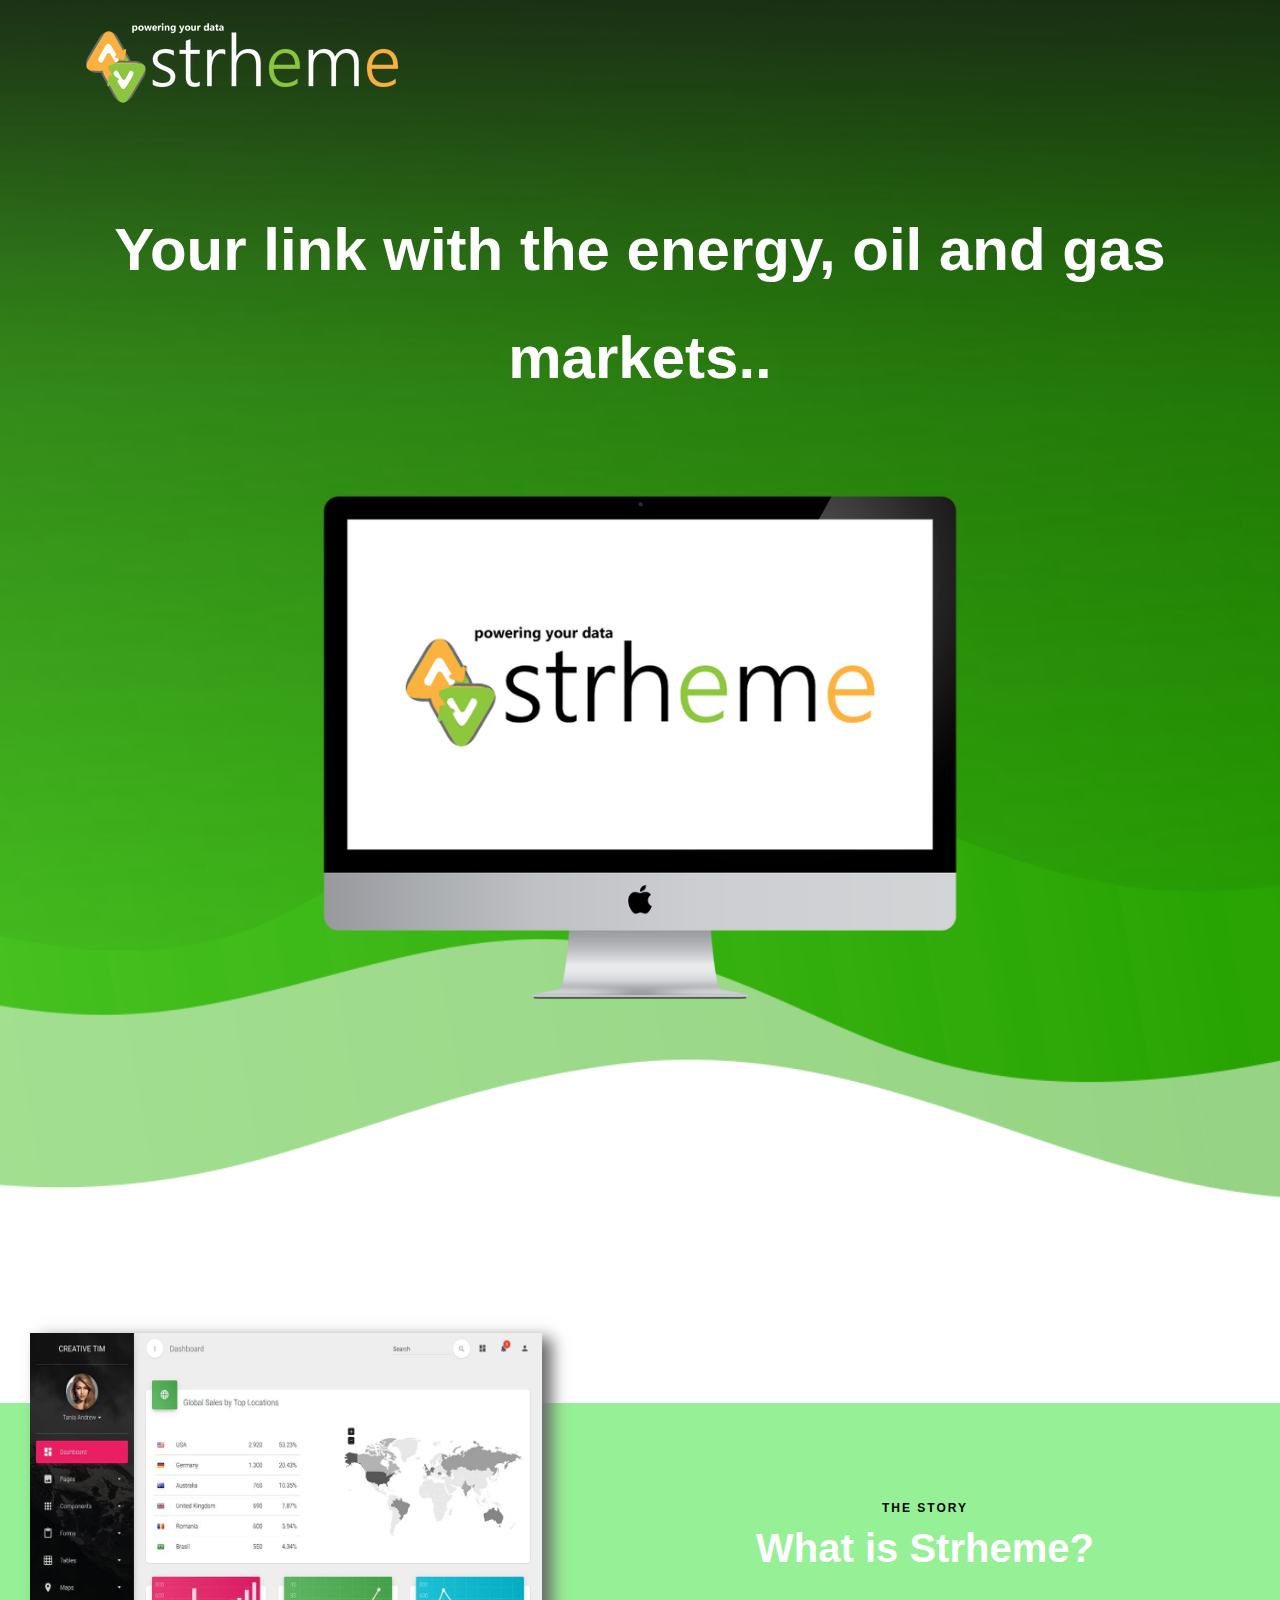
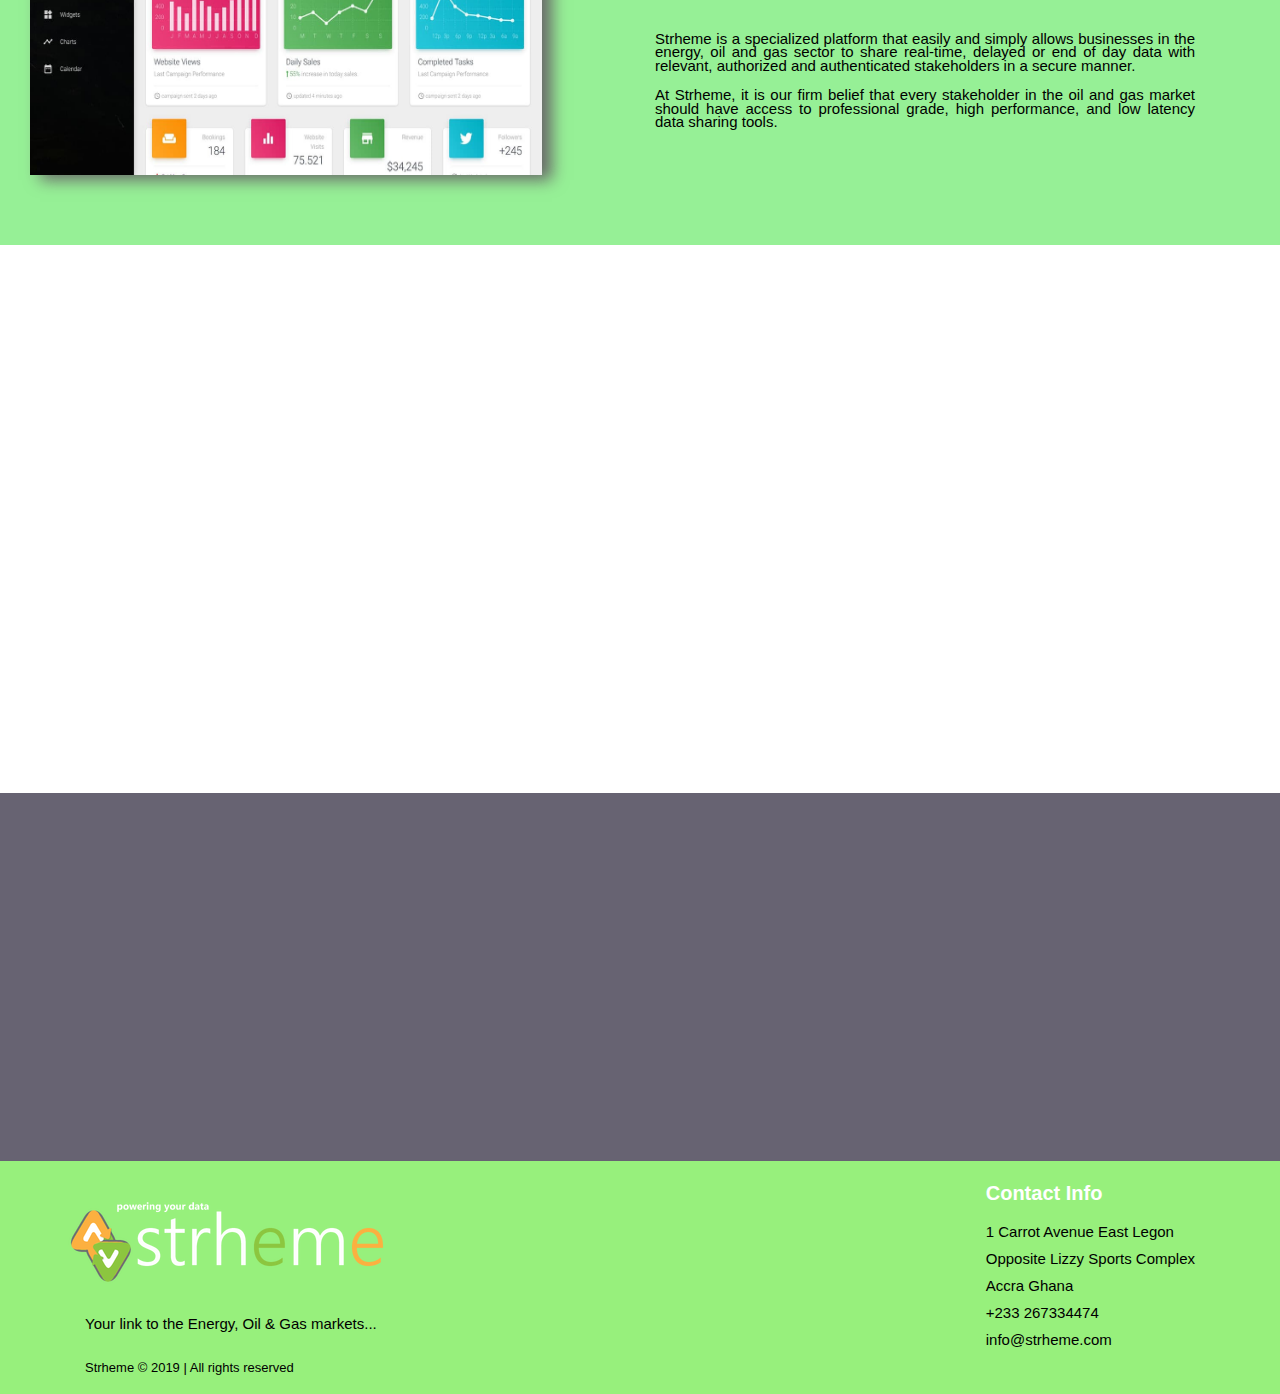
==== commit 4ec337c7: "done with colorlib image replacement" ====
--- a/strheme/index.html
+++ b/strheme/index.html
@@ -1,47 +1,53 @@
 <!DOCTYPE html>
 <html lang="en">
-
-<head>
-    <meta charset="UTF-8">
-    <meta name="description" content="">
-    <meta http-equiv="X-UA-Compatible" content="IE=edge">
-    <meta name="viewport" content="width=device-width, initial-scale=1, shrink-to-fit=no">
-    <!-- The above 4 meta tags *must* come first in the head; any other head content must come *after* these tags -->
-
-    <!-- Title -->
-    <title> Strheme | Home</title>
-
-    <!-- Favicon -->
-    <link rel="icon" href="img/core-img/favicon.ico">
-
-    <!-- Core Stylesheet -->
-    <link href="style.css" rel="stylesheet">
-
-    <!-- Responsive CSS -->
-    <link href="css/responsive.css" rel="stylesheet">
-
-</head>
-
-<body>
-    <!-- ***** Preloader Start ***** -->
-    <div id="preloader">
-        <div class="mosh-preloader"></div>
-    </div>
-
-    <!-- ***** Header Area Start ***** -->
-    <header class="header_area clearfix">
-        <div class="container-fluid h-100">
-            <div class="row h-100">
-                <!-- Menu Area Start -->
-                <div class="col-12 h-100">
-                    <div class="menu_area h-100">
-                        <nav class="navbar h-100 navbar-expand-lg align-items-center">
-                            <!-- Logo -->
-                            <a class="navbar-brand" href="index.html"><img src="img/core-img/strheme-logo-cropped.png" alt="logo"></a>
-
-                            <!-- Menu Area -->
-
-                            <!-- <div class="collapse navbar-collapse justify-content-end-" id="mosh-navbar">
+	<head>
+		<meta charset="UTF-8" />
+		<meta name="description" content="" />
+		<meta http-equiv="X-UA-Compatible" content="IE=edge" />
+		<meta
+			name="viewport"
+			content="width=device-width, initial-scale=1, shrink-to-fit=no"
+		/>
+		<!-- The above 4 meta tags *must* come first in the head; any other head content must come *after* these tags -->
+
+		<!-- Title -->
+		<title>Strheme | Home</title>
+
+		<!-- Favicon -->
+		<link rel="icon" href="img/core-img/favicon.ico" />
+
+		<!-- Core Stylesheet -->
+		<link href="style.css" rel="stylesheet" />
+
+		<!-- Responsive CSS -->
+		<link href="css/responsive.css" rel="stylesheet" />
+	</head>
+
+	<body>
+		<!-- ***** Preloader Start ***** -->
+		<div id="preloader">
+			<div class="mosh-preloader"></div>
+		</div>
+
+		<!-- ***** Header Area Start ***** -->
+		<header class="header_area clearfix">
+			<div class="container-fluid h-100">
+				<div class="row h-100">
+					<!-- Menu Area Start -->
+					<div class="col-12 h-100">
+						<div class="menu_area h-100">
+							<nav class="navbar h-100 navbar-expand-lg align-items-center">
+								<!-- Logo -->
+								<a class="navbar-brand" href="index.html"
+									><img
+										src="img/core-img/strheme-logo-cropped.png"
+										alt="logo"
+										style="height:auto; width:100%"
+								/></a>
+
+								<!-- Menu Area -->
+
+								<!-- <div class="collapse navbar-collapse justify-content-end-" id="mosh-navbar">
                                 <ul class="navbar-nav animated" id="nav">
                                     <li class="nav-item"><a class="nav-link" href="index.html">Home</a></li>
                                     <li class="nav-item"><a class="nav-link" href="about.html">About</a></li>
@@ -49,160 +55,287 @@
                                 </ul>
                              
                                 Login/Register btn -->
-                                <!-- <div class="login-register-btn">
+								<!-- <div class="login-register-btn">
                                     <a href="#">Login</a>
                                     <a href="#">/ Register</a>
                                 </div> -->
-                        </nav>
-                    </div>
-                </div>
-            </div>
-        </div>
-    </header>
-    <!-- ***** Header Area End ***** -->
-
-    <!-- ***** Welcome Area Start ***** -->
-    <section class="welcome_area clearfix" id="home" style="background-image: url(img/bg-img/welcom.png)">
-        <div class="hero-slides owl-carousel">
-            <!-- Single Hero Slides -->
-            <div class="single-hero-slide d-flex align-items-end justify-content-center">
-                <div class="hero-slide-content text-center">
-                    <h2>Your link with the energy, oil and gas markets..</h2>
-                    <!-- <h4>our goal is simple; help the oil and gas businesses achieve their data sharing goals easily, quickly, cost effectively, and in a manner that is standards-compliant.
+							</nav>
+						</div>
+					</div>
+				</div>
+			</div>
+		</header>
+		<!-- ***** Header Area End ***** -->
+
+		<!-- ***** Welcome Area Start ***** -->
+		<section
+			class="welcome_area clearfix"
+			id="home"
+			style="background-image: url(img/bg-img/welcom.png)"
+		>
+			<div class="hero-slides owl-carousel">
+				<!-- Single Hero Slides -->
+				<div
+					class="single-hero-slide d-flex align-items-center justify-content-center"
+				>
+					<div class="hero-slide-content text-center">
+						<h2>Your link with the energy, oil and gas markets..</h2>
+						<!-- <h4>our goal is simple; help the oil and gas businesses achieve their data sharing goals easily, quickly, cost effectively, and in a manner that is standards-compliant.
                     </h4> -->
-                    <br/><br/><br/>
-                    <img class="slide-img" src="img/bg-img/screen.png" alt="" style="width:auto; margin:auto">
-                </div>
-            </div>
-        </div>
-    </section>
-    <!-- ***** Welcome Area End ***** -->
-
-    <!-- ***** Service Area Start ***** -->
-    <section class="mosh-service-area clearfix">
-        <div class="container">
-            <div class="row">
-                <div class="col-12">
-                </div>
-                
-            </div>
-        </div>
-    </section>
-    <!-- ***** Service Area End ***** -->
-
-    <!-- ***** Clients Area Start ***** -->
-    <section class="mosh-clients-area section_padding_100 clearfix">
-        <div class="container">
-            <div class="row">
-                <div class="col-12">
-                </div>
-                <div class="col-12">
-                </div>
-            </div>
-        </div>
-    </section>
-    <!-- ***** Clients Area End ***** -->
-
-    <!-- ***** Features Area Start ***** -->
-    <section class="mosh-features-area section_padding_100 clearfix">
-        <div class="container">
-            <div class="row justify-content-end">
-                <div class="col-12 col-md-6">
-
-                    <div class></div>
-                    <div class="section-heading">
-                            <div class= "heading3">
-                                    <p>The Story</p>
-                               </div>
-                        <h2>What is Strheme?</h2>
-                    </div>
-                    <div class="features-content">
-                        <p>Strheme is a specialized platform that easily and simply allows businesses in the energy, oil and gas sector to share real-time, delayed or end of day data with relevant, authorized and authenticated stakeholders in a secure manner.</p>
-
-                        <p>At Strheme, it is our firm belief that every stakeholder in the oil and gas market should have access to professional grade, high performance, and low latency data sharing tools.
-                        </p>
-                        
-                    </div>
-                </div>
-            </div>
-        </div>
-        <!-- Feature Thumb -->
-        <div class="features-img">
-            <img src="img/bg-img/features.png" alt="">
-        </div>
-    </section>
-    <!-- ***** Feature Area End ***** -->
-
-    <!-- ***** Service Area Start ***** -->
-    <section class="mosh-more-services-area d-sm-flex clearfix">
-        <div class="single-more-service-area">
-            <div class="more-service-content text-center wow fadeInUp" data-wow-delay=".1s">
-                <img src="img/core-img/datasharing.png" alt="">
-                <h4>Data Sharing</h4>
-                <p>Strheme allows you to choose which data you want to share with external parties. You have total control over who views your data, when they are allowed to view it, and which parts of your data are off-limits to third parties.                
-                </p>
-            </div>
-        </div>
-        <div class="single-more-service-area">
-            <div class="more-service-content text-center wow fadeInUp" data-wow-delay=".1s">
-                <img src="img/core-img/news_img.png" alt="">
-                <h4>News</h4>
-                <p>Strheme scours the internet for credible, reliable, relevant and timely news relating to the oil sector. Additionally, Strheme surfaces related content, to provide greater insight into what, when, where and how the events are taking place.
-                </p>
-            </div>
-        </div>
-        
-        <div class="single-more-service-area">
-            <div class="more-service-content text-center wow fadeInUp" data-wow-delay=".4s">
-                <img src="img/core-img/modeling.png" alt="">
-                <h4>Modeling</h4>
-                <p>Strheme’s modeling provides a safe environment for planning, preparing for, and anticipating changes in the business, and its effects on production goals, as well as the business’ bottom line.</p>
-            </div>
-        </div>
-        <div class="single-more-service-area">
-            <div class="more-service-content text-center wow fadeInUp" data-wow-delay=".7s">
-                <img src="img/core-img/analytics.png" alt="">
-                <h4>Analytics</h4>
-                <p>Strheme’s analytics provide the ability to obtain deep insight into the trends and history of your data, to uncover previously undiscovered facts, and observations that can lead to cost savings, process improvements, and increased efficiency</p>
-            </div>
-        </div>
-        <div class="single-more-service-area">
-            <div class="more-service-content text-center wow fadeInUp" data-wow-delay="1s">
-                <img src="img/core-img/messaging.png" alt="">
-                <h4>Messaging</h4>
-                <p>Seen some content in Strheme you want more clarification on? Or you want to quickly take action on an anomaly in your data view? Strheme’s integrated messaging platform is the perfect solution. Seamless, quick and secure, Strheme’s integrated messaging ensures you can quickly connect with relevant parties to make the data-driven decisions that drive your business</p>
-            </div>
-        </div>
-    </section>
-    <!-- ***** Service Area End ***** -->
-
-
-    <!-- ***** CTA Area Start ***** -->
-    <section class="mosh-call-to-action-area bg-img bg-overlay section_padding_100" style="background-image: url(img/bg-img/cp.jpeg);">
-        <div class="container">
-            <div class="row">
-                <div class="col-12">
-                    <div class="cta-content text-center wow fadeIn" data-wow-delay="0.5s">
-                       <div class= "heading2">
-                            <p>got a question?</p>
-                       </div>
-                       
-                       
-                        <div class="section-heading">
-                            <h2>Send us a mail!</h2>
-                            <a href="contact.html" class="btn mosh-btn">Contact Us</a>
-                        </div>
-                    </div>
-                </div>
-            </div>
-        </div>
-    </section>
-    <!-- ***** CTA Area End ***** -->
-
-   <!-- ***** Footer Area Start ***** -->
-   <footer class="footer-area clearfix">
-        <!-- Top Fotter Area -->
-        <div class="top-footer-area ">
+						<br /><br /><br />
+						<img
+							class="slide-img"
+							src="img/bg-img/screen.png"
+							alt=""
+							style="width:50%;height:auto; margin:auto"
+						/>
+					</div>
+				</div>
+			</div>
+		</section>
+		<!-- ***** Welcome Area End ***** -->
+
+		<!-- ***** Service Area Start ***** -->
+		<section class="mosh-service-area clearfix">
+			<div class="container">
+				<div class="row">
+					<div class="col-12"></div>
+				</div>
+			</div>
+		</section>
+		<!-- ***** Service Area End ***** -->
+
+		<!-- ***** Clients Area Start ***** -->
+		<section class="mosh-clients-area section_padding_100 clearfix">
+			<div class="container">
+				<div class="row">
+					<div class="col-12"></div>
+					<div class="col-12"></div>
+				</div>
+			</div>
+		</section>
+		<!-- ***** Clients Area End ***** -->
+
+		<!-- ***** Features Area Start ***** -->
+		<section class="mosh-features-area section_padding_100 clearfix">
+			<div class="container">
+				<div class="row justify-content-end">
+					<div class="col-12 col-md-6">
+						<div class></div>
+						<div class="section-heading">
+							<div class="heading3">
+								<p>The Story</p>
+							</div>
+							<h2>What is Strheme?</h2>
+						</div>
+						<div class="features-content">
+							<p>
+								Strheme is a specialized platform that easily and simply allows
+								businesses in the energy, oil and gas sector to share real-time,
+								delayed or end of day data with relevant, authorized and
+								authenticated stakeholders in a secure manner.
+							</p>
+
+							<p>
+								At Strheme, it is our firm belief that every stakeholder in the
+								oil and gas market should have access to professional grade,
+								high performance, and low latency data sharing tools.
+							</p>
+						</div>
+					</div>
+				</div>
+			</div>
+			<!-- Feature Thumb -->
+			<div class="features-img">
+				<img src="img/bg-img/dashboard-image.jpg" alt="" />
+			</div>
+		</section>
+		<!-- ***** Feature Area End ***** -->
+
+		<!-- ***** Service Area Start ***** -->
+		<section class="mosh-more-services-area d-sm-flex clearfix">
+			<div class="single-more-service-area">
+				<div
+					class="more-service-content text-center wow fadeInUp"
+					data-wow-delay=".1s"
+				>
+					<img src="img/core-img/datasharing.png" alt="" />
+					<h4>Data Sharing</h4>
+					<p>
+						Strheme allows you to choose which data you want to share with
+						external parties. You have total control over who views your data,
+						when they are allowed to view it, and which parts of your data are
+						off-limits to third parties.
+					</p>
+				</div>
+			</div>
+			<div class="single-more-service-area">
+				<div
+					class="more-service-content text-center wow fadeInUp"
+					data-wow-delay=".1s"
+				>
+					<img src="img/core-img/news_img.png" alt="" />
+					<h4>News</h4>
+					<p>
+						Strheme scours the internet for credible, reliable, relevant and
+						timely news relating to the oil sector. Additionally, Strheme
+						surfaces related content, to provide greater insight into what,
+						when, where and how the events are taking place.
+					</p>
+				</div>
+			</div>
+
+			<div class="single-more-service-area">
+				<div
+					class="more-service-content text-center wow fadeInUp"
+					data-wow-delay=".4s"
+				>
+					<img src="img/core-img/modeling.png" alt="" />
+					<h4>Modeling</h4>
+					<p>
+						Strheme’s modeling provides a safe environment for planning,
+						preparing for, and anticipating changes in the business, and its
+						effects on production goals, as well as the business’ bottom line.
+					</p>
+				</div>
+			</div>
+			<div class="single-more-service-area">
+				<div
+					class="more-service-content text-center wow fadeInUp"
+					data-wow-delay=".7s"
+				>
+					<img src="img/core-img/analytics.png" alt="" />
+					<h4>Analytics</h4>
+					<p>
+						Strheme’s analytics provide the ability to obtain deep insight into
+						the trends and history of your data, to uncover previously
+						undiscovered facts, and observations that can lead to cost savings,
+						process improvements, and increased efficiency
+					</p>
+				</div>
+			</div>
+			<div class="single-more-service-area">
+				<div
+					class="more-service-content text-center wow fadeInUp"
+					data-wow-delay="1s"
+				>
+					<img src="img/core-img/messaging.png" alt="" />
+					<h4>Messaging</h4>
+					<p>
+						Seen some content in Strheme you want more clarification on? Or you
+						want to quickly take action on an anomaly in your data view?
+						Strheme’s integrated messaging platform is the perfect solution.
+						Seamless, quick and secure, Strheme’s integrated messaging ensures
+						you can quickly connect with relevant parties to make the
+						data-driven decisions that drive your business
+					</p>
+				</div>
+			</div>
+		</section>
+		<!-- ***** Service Area End ***** -->
+
+		<!-- ***** CTA Area Start ***** -->
+		<section
+			class="mosh-call-to-action-area bg-img bg-overlay section_padding_100"
+			style="background-image: url(img/bg-img/cp.jpeg);"
+		>
+			<div class="container">
+				<div class="row">
+					<div class="col-12">
+						<div
+							class="cta-content text-center wow fadeIn"
+							data-wow-delay="0.5s"
+						>
+							<div class="heading2">
+								<p>got a question?</p>
+							</div>
+
+							<div class="section-heading">
+								<h2>Send us a mail!</h2>
+								<a href="contact.html" class="btn mosh-btn">Contact Us</a>
+							</div>
+						</div>
+					</div>
+				</div>
+			</div>
+		</section>
+		<!-- ***** CTA Area End ***** -->
+
+		<!-- ***** Footer Area Start ***** -->
+		<footer class="footer-area " style="height:min-content">
+			<!-- Top Fotter Area -->
+			<div class="top-footer-area">
+				<div class="container">
+					<div class="row">
+						<div class="col-12 col-sm-12 col-lg-6">
+							<div class="single-footer-widget">
+								<a href="#" class="mb-30 mt-30 d-block"
+									><img
+										src="img/core-img/strheme-logo-cropped.png"
+										alt=""
+										style="margin-left:-10%"
+								/></a>
+
+								<p>Your link to the Energy, Oil & Gas markets...</p>
+							</div>
+						</div>
+						<!-- <div class="col-12 col-sm-6 col-lg-3">
+                        <div class="single-footer-widget mb-100"></div>
+                    </div> -->
+						<!-- <div class="col-12 col-sm-6 col-lg-3"></div> -->
+						<div class="col-12 col-sm-6 col-lg-6">
+							<div class="single-footer-widget d-flex justify-content-end">
+								<div>
+									<h5>Contact Info</h5>
+									<div class="footer-single-contact-info">
+										<!-- <div class="contact-icon">
+                                <img src="img/core-img/map.png" alt="" style="height:25%; width: 100%;">
+                            </div> -->
+
+										<div>
+											<p>
+												1 Carrot Avenue East Legon <br /><br />
+												Opposite Lizzy Sports Complex <br /><br />
+												Accra Ghana <br /><br />
+												+233 267334474 <br /><br />
+												info@strheme.com
+											</p>
+										</div>
+									</div>
+								</div>
+							</div>
+						</div>
+					</div>
+				</div>
+			</div>
+			<!-- Fotter Bottom Area -->
+			<div
+				class="footer-bottom-area footer-bottom-content h-100 d-md-flex justify-content-between align-items-center"
+			>
+				<div class="container ">
+					<!-- <div class="row ">
+                    <div class="col-12 h-100"> -->
+					<div
+						class="footer-bottom-content h-100 d-md-flex justify-content-between align-items-center"
+					>
+						<div class="copyright-text justify-content-between">
+							<p>
+								<!-- Link back to Colorlib can't be removed. Template is licensed under CC BY 3.0. -->
+								<!-- </script>  -->
+								Strheme © 2019 | All rights reserved
+								<!-- Link back to Colorlib can't be removed. Template is licensed under CC BY 3.0. -->
+							</p>
+						</div>
+					</div>
+					<!-- </div>
+                </div> -->
+				</div>
+			</div>
+		</footer>
+
+		<!-- <footer class="footer-area clearfix"> -->
+		<!-- Top Fotter Area -->
+		<!-- <div class="top-footer-area ">
             <div class="container">
                 <div class="row">
                     <div class="col-12 col-sm-6 col-lg-3">
@@ -223,43 +356,43 @@
                     <div class="col-12 col-sm-6 col-lg-3">
                         <div class="single-footer-widget">
                             <h5> Contact Info</h5>
-                            <div class="footer-single-contact-info d-flex">
-                                <!-- <div class="contact-icon">
+                            <div class="footer-single-contact-info d-flex"> -->
+		<!-- <div class="contact-icon">
                                     <img src="img/core-img/map.png" alt="" style="height:25%; width: 100%;">
                                 </div> -->
-                                <div> <p>1 Carrot Avenue East Legon </p>
+		<!-- <div> <p>1 Carrot Avenue East Legon </p>
                                     <p>Opposite Lizzy Sports Complex </p>
                                      <p>Accra Ghana</p>
                                 </div>
                                
                             </div>
-                            <div class="footer-single-contact-info d-flex">
-                                <!-- <div class="contact-icon" >
+                            <div class="footer-single-contact-info d-flex"> -->
+		<!-- <div class="contact-icon" >
                                     <img src="img/core-img/call.png" alt="">
                                 </div> -->
-                                <p>Main: +233 267334474
+		<!-- <p>Main: +233 267334474
                             </div>
-                            <div class="footer-single-contact-info d-flex">
-                                <!-- <div class="contact-icon">
+                            <div class="footer-single-contact-info d-flex"> -->
+		<!-- <div class="contact-icon">
                                     <img src="img/core-img/message.png" alt="">
                                 </div> -->
-                                <p>info@strheme.com</p>
+		<!-- <p>info@strheme.com</p>
                             </div>
                         </div>
                     </div>
                 </div>
             </div>
-        </div>
-    <!-- Fotter Bottom Area -->
-    <div class="footer-bottom-area">
+        </div> -->
+		<!-- Fotter Bottom Area -->
+		<!-- <div class="footer-bottom-area">
         <div class="container h-100">
             <div class="row h-100">
                 <div class="col-12 h-100">
                     <div class="footer-bottom-content h-100 d-md-flex justify-content-between align-items-center">
                         <div class="copyright-text" >
-                            <p><!-- Link back to Colorlib can't be removed. Template is licensed under CC BY 3.0. -->
+                            <p>
 </script> Strheme © 2019 | All rights reserved
-<!-- Link back to Colorlib can't be removed. Template is licensed under CC BY 3.0. -->
+
 </p>
                         </div>
                         
@@ -267,20 +400,19 @@
                 </div>
             </div>
         </div>
-    </div>
-</footer>
-<!-- ***** Footer Area End ***** -->
-
-    <!-- jQuery-2.2.4 js -->
-    <script src="js/jquery-2.2.4.min.js"></script>
-    <!-- Popper js -->
-    <script src="js/popper.min.js"></script>
-    <!-- Bootstrap js -->
-    <script src="js/bootstrap.min.js"></script>
-    <!-- All Plugins js -->
-    <script src="js/plugins.js"></script>
-    <!-- Active js -->
-    <script src="js/active.js"></script>
-</body>
-
-</html>+    </div> -->
+		<!-- </footer> -->
+		<!-- ***** Footer Area End ***** -->
+
+		<!-- jQuery-2.2.4 js -->
+		<script src="js/jquery-2.2.4.min.js"></script>
+		<!-- Popper js -->
+		<script src="js/popper.min.js"></script>
+		<!-- Bootstrap js -->
+		<script src="js/bootstrap.min.js"></script>
+		<!-- All Plugins js -->
+		<script src="js/plugins.js"></script>
+		<!-- Active js -->
+		<script src="js/active.js"></script>
+	</body>
+</html>
--- a/strheme/style.css
+++ b/strheme/style.css
@@ -65,7 +65,7 @@
 	font-size: 15px;
 	font-weight: 500;
 	margin-top: 0;
-	line-height: 1.9;
+	line-height: 0.9;
 	text-align: justify;
 }
 
@@ -464,8 +464,8 @@
 	display: none !important;
 }
 
-.navbar-brand img{
-    height:100px;
+.navbar-brand img {
+	height: 100px;
 }
 
 .search-form-area #search {
@@ -631,6 +631,7 @@
 	background-color: #96f096;
 	position: relative;
 	z-index: 1;
+	/* height:auto; */
 }
 
 .features-img > img {
@@ -639,6 +640,9 @@
 	bottom: -30px;
 	left: 30px;
 	z-index: 9;
+	height: 100%;
+	margin-bottom: 100px;
+	box-shadow: 10px 5px 15px #696969;
 }
 
 .mosh-features-area .section-heading {
@@ -962,13 +966,16 @@
 	position: relative;
 	z-index: 1;
 	background-color: #97f07c;
-	height: 10%;
+	height: 100%;
 }
 
 .single-footer-widget h5 {
 	color: #fff;
-	margin-bottom: 0px;
-	padding-top: 65px;
+	margin-bottom: 20px;
+	margin-top: 20px;
+	display: flex;
+	justify-content: "center";
+	/* padding-top: 65px; */
 }
 
 .single-footer-widget ul > li > a {
@@ -988,7 +995,7 @@
 }
 
 .copyright-text > p {
-	margin-bottom: 0;
+	margin-bottom: 20px;
 	font-size: 13px;
 	text-align: center;
 }
@@ -1037,7 +1044,10 @@
 
 .footer-bottom-area {
 	background-color: #97f07c;
-	height: 60px;
+	height: auto;
+	display: flex;
+	align-content: flex-end;
+	justify-content: center;
 }
 
 /* --------------------
@@ -1667,15 +1677,14 @@
 .contact-information h2 {
 	font-size: 40px;
 	margin-bottom: 50px;
-    font-weight: 900;
-    display:flex;
-
+	font-weight: 900;
+	display: flex;
 }
 
 .contact-form-area .form-control {
 	font-size: 16px;
 	color: #000000;
-	background-color: 'transparent';
+	background-color: "transparent";
 	border-top: none;
 	border-left: none;
 	border-right: none;
@@ -1685,16 +1694,15 @@
 	width: 400px;
 	margin-bottom: 10px;
 	padding: 50px;
-    font-style: italic;
-    font-weight:bold;
-	
+	font-style: italic;
+	font-weight: bold;
 }
 
 /* #email {
     margin-left:0.1%; 
 } */
 #subject {
-    width:100%;
+	width: 100%;
 }
 
 .contact-form-area .form-control:hover,
@@ -1706,7 +1714,6 @@
 	height: 100px;
 	/* width: 785px; */
 	width: 100%;
-	
 }
 
 .contact-social-info > a {
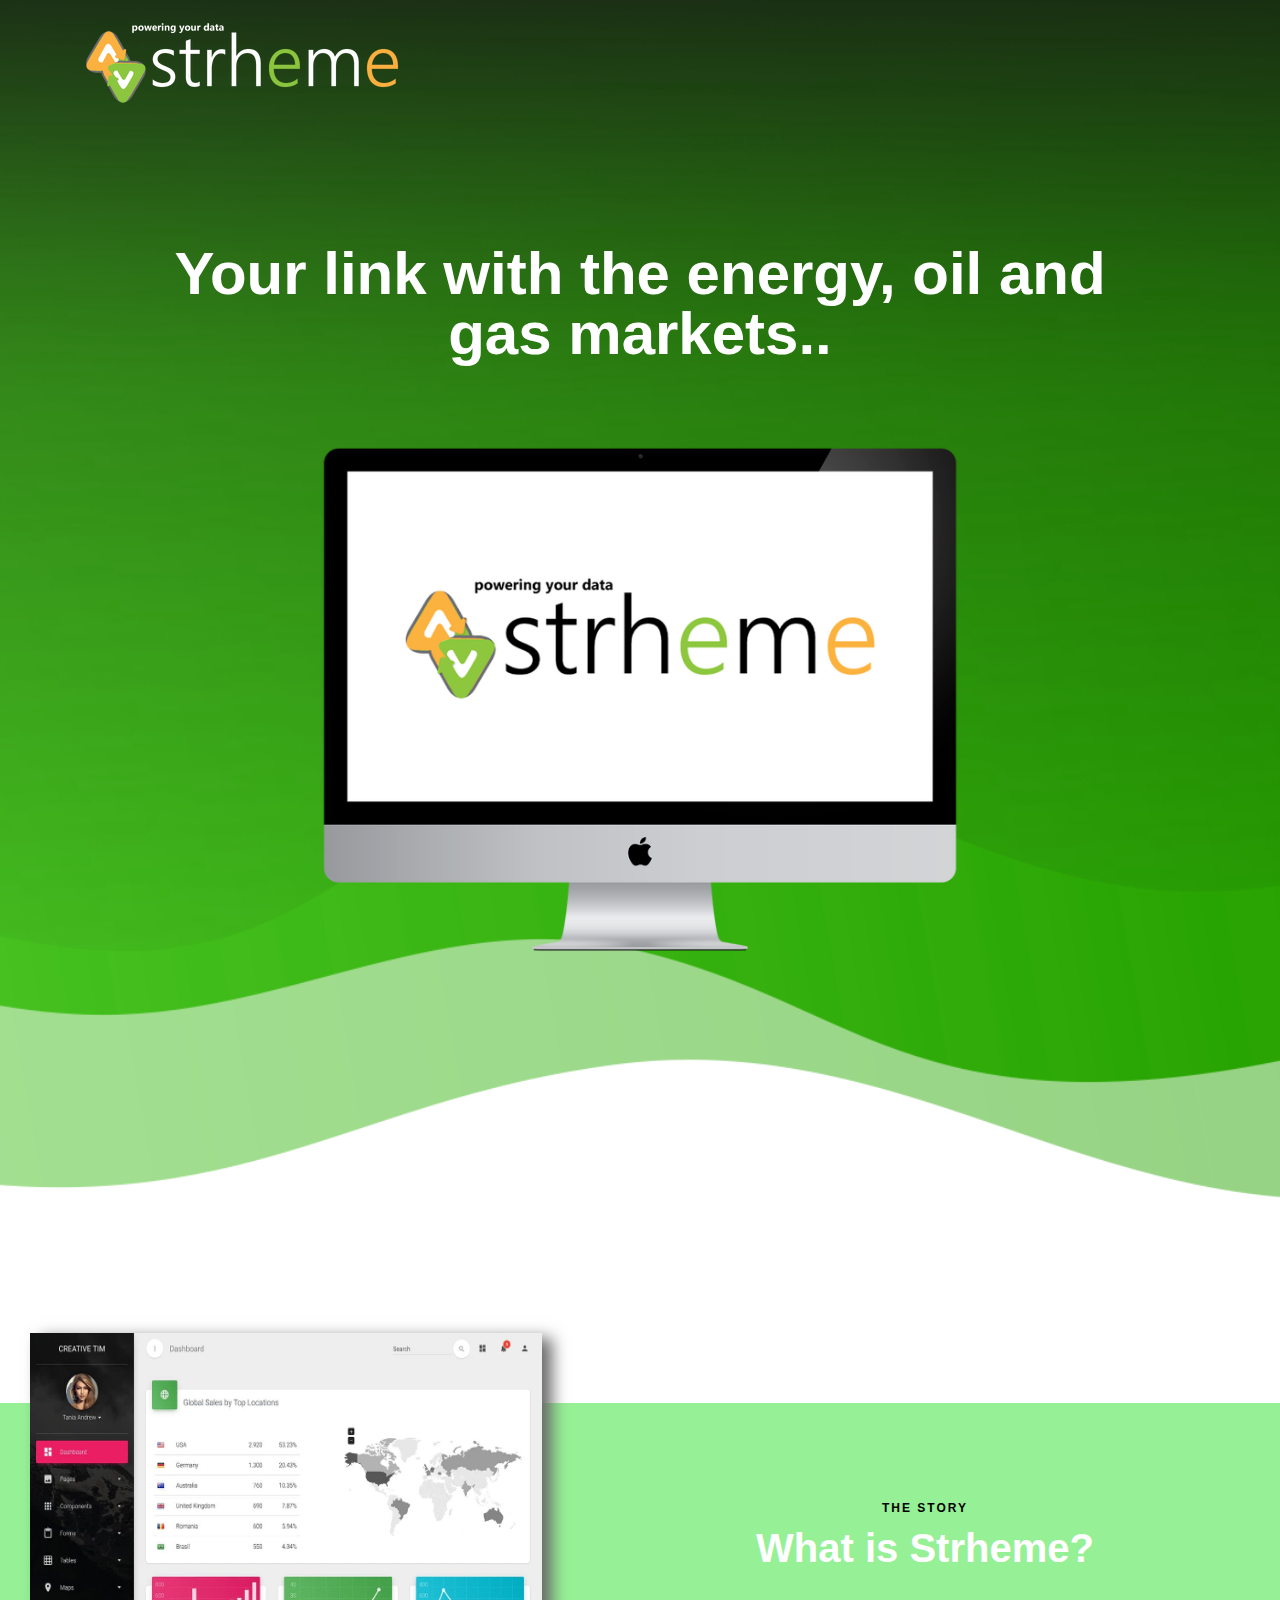
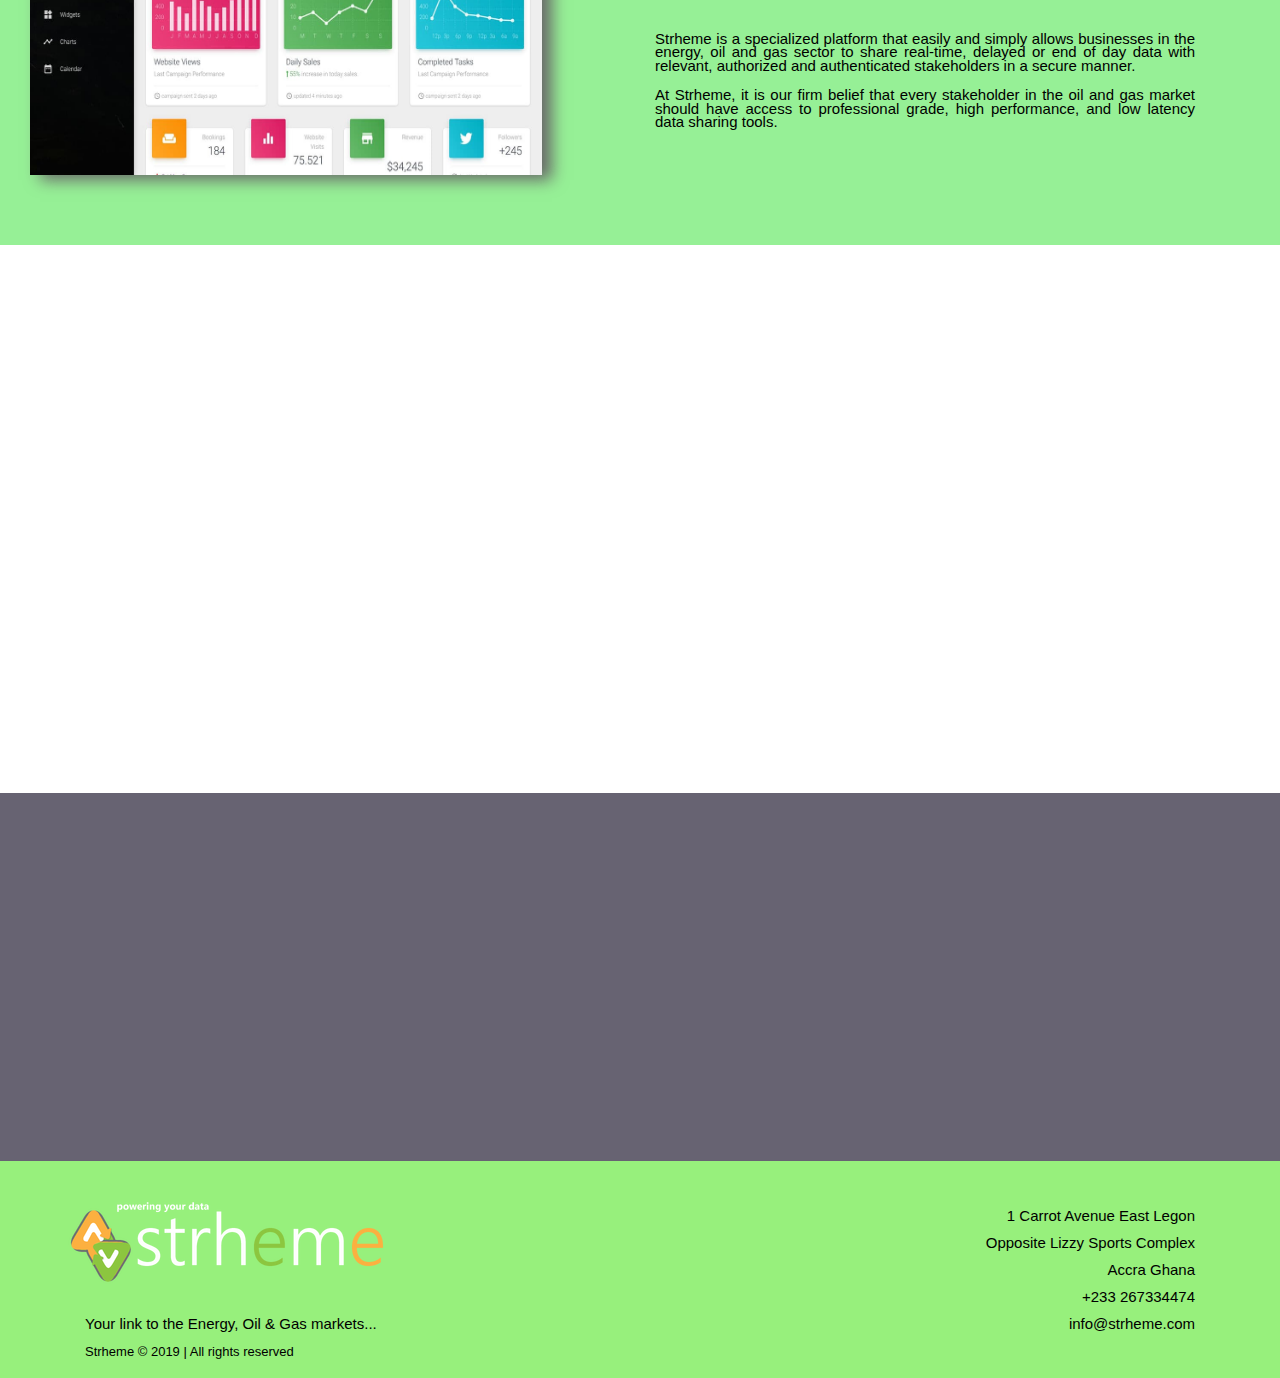
==== commit ef60c0e2: "edited footer" ====
--- a/strheme/index.html
+++ b/strheme/index.html
@@ -118,10 +118,13 @@
 
 		<!-- ***** Features Area Start ***** -->
 		<section class="mosh-features-area section_padding_100 clearfix">
+			<!-- Feature Thumb -->
+			<div class="features-img">
+				<img src="img/bg-img/dashboard-image.jpg" alt="" />
+			</div>
 			<div class="container">
 				<div class="row justify-content-end">
 					<div class="col-12 col-md-6">
-						<div class></div>
 						<div class="section-heading">
 							<div class="heading3">
 								<p>The Story</p>
@@ -144,10 +147,6 @@
 						</div>
 					</div>
 				</div>
-			</div>
-			<!-- Feature Thumb -->
-			<div class="features-img">
-				<img src="img/bg-img/dashboard-image.jpg" alt="" />
 			</div>
 		</section>
 		<!-- ***** Feature Area End ***** -->
@@ -267,7 +266,7 @@
 			<div class="top-footer-area">
 				<div class="container">
 					<div class="row">
-						<div class="col-12 col-sm-12 col-lg-6">
+						<div class="col-12 col-sm-6 col-lg-6 justify-content-center">
 							<div class="single-footer-widget">
 								<a href="#" class="mb-30 mt-30 d-block"
 									><img
@@ -276,24 +275,19 @@
 										style="margin-left:-10%"
 								/></a>
 
-								<p>Your link to the Energy, Oil & Gas markets...</p>
-							</div>
-						</div>
-						<!-- <div class="col-12 col-sm-6 col-lg-3">
-                        <div class="single-footer-widget mb-100"></div>
-                    </div> -->
-						<!-- <div class="col-12 col-sm-6 col-lg-3"></div> -->
+								<p class="d-flex justify-content-start p-100 text-center">
+									Your link to the Energy, Oil & Gas markets...
+								</p>
+							</div>
+						</div>
 						<div class="col-12 col-sm-6 col-lg-6">
-							<div class="single-footer-widget d-flex justify-content-end">
+							<div class="single-footer-widget">
 								<div>
-									<h5>Contact Info</h5>
+									<!-- <h5 style="text-align:end">Contact Info</h5> -->
+									<br /><br/>
 									<div class="footer-single-contact-info">
-										<!-- <div class="contact-icon">
-                                <img src="img/core-img/map.png" alt="" style="height:25%; width: 100%;">
-                            </div> -->
-
 										<div>
-											<p>
+											<p style="text-align:end">
 												1 Carrot Avenue East Legon <br /><br />
 												Opposite Lizzy Sports Complex <br /><br />
 												Accra Ghana <br /><br />
@@ -333,75 +327,6 @@
 			</div>
 		</footer>
 
-		<!-- <footer class="footer-area clearfix"> -->
-		<!-- Top Fotter Area -->
-		<!-- <div class="top-footer-area ">
-            <div class="container">
-                <div class="row">
-                    <div class="col-12 col-sm-6 col-lg-3">
-                        <div class="single-footer-widget mb-100">
-                            <a href="#" class="mb-40 d-block"><img src="img/core-img/rsz_1rsz_1rsz_strheme_white_1.png"
-                                    alt=""></a>
-                            <p>The Link With The Energy, Oil And Gas Market</p>
-                        </div>
-                    </div>
-                    <div class="col-12 col-sm-6 col-lg-3">
-                        <div class="single-footer-widget mb-100">
-
-                        </div>
-                    </div>
-                    <div class="col-12 col-sm-6 col-lg-3">
-
-                    </div>
-                    <div class="col-12 col-sm-6 col-lg-3">
-                        <div class="single-footer-widget">
-                            <h5> Contact Info</h5>
-                            <div class="footer-single-contact-info d-flex"> -->
-		<!-- <div class="contact-icon">
-                                    <img src="img/core-img/map.png" alt="" style="height:25%; width: 100%;">
-                                </div> -->
-		<!-- <div> <p>1 Carrot Avenue East Legon </p>
-                                    <p>Opposite Lizzy Sports Complex </p>
-                                     <p>Accra Ghana</p>
-                                </div>
-                               
-                            </div>
-                            <div class="footer-single-contact-info d-flex"> -->
-		<!-- <div class="contact-icon" >
-                                    <img src="img/core-img/call.png" alt="">
-                                </div> -->
-		<!-- <p>Main: +233 267334474
-                            </div>
-                            <div class="footer-single-contact-info d-flex"> -->
-		<!-- <div class="contact-icon">
-                                    <img src="img/core-img/message.png" alt="">
-                                </div> -->
-		<!-- <p>info@strheme.com</p>
-                            </div>
-                        </div>
-                    </div>
-                </div>
-            </div>
-        </div> -->
-		<!-- Fotter Bottom Area -->
-		<!-- <div class="footer-bottom-area">
-        <div class="container h-100">
-            <div class="row h-100">
-                <div class="col-12 h-100">
-                    <div class="footer-bottom-content h-100 d-md-flex justify-content-between align-items-center">
-                        <div class="copyright-text" >
-                            <p>
-</script> Strheme © 2019 | All rights reserved
-
-</p>
-                        </div>
-                        
-                    </div>
-                </div>
-            </div>
-        </div>
-    </div> -->
-		<!-- </footer> -->
 		<!-- ***** Footer Area End ***** -->
 
 		<!-- jQuery-2.2.4 js -->
--- a/strheme/style.css
+++ b/strheme/style.css
@@ -521,7 +521,9 @@
 .hero-slide-content h2 {
 	font-size: 60px;
 	color: #fff;
-	line-height: 1.8;
+	line-height: 1;
+	padding-left:10%;
+	padding-right:10%;
 }
 
 .hero-slide-content h4 {
@@ -975,6 +977,7 @@
 	margin-top: 20px;
 	display: flex;
 	justify-content: "center";
+	align-self:'center'
 	/* padding-top: 65px; */
 }
 
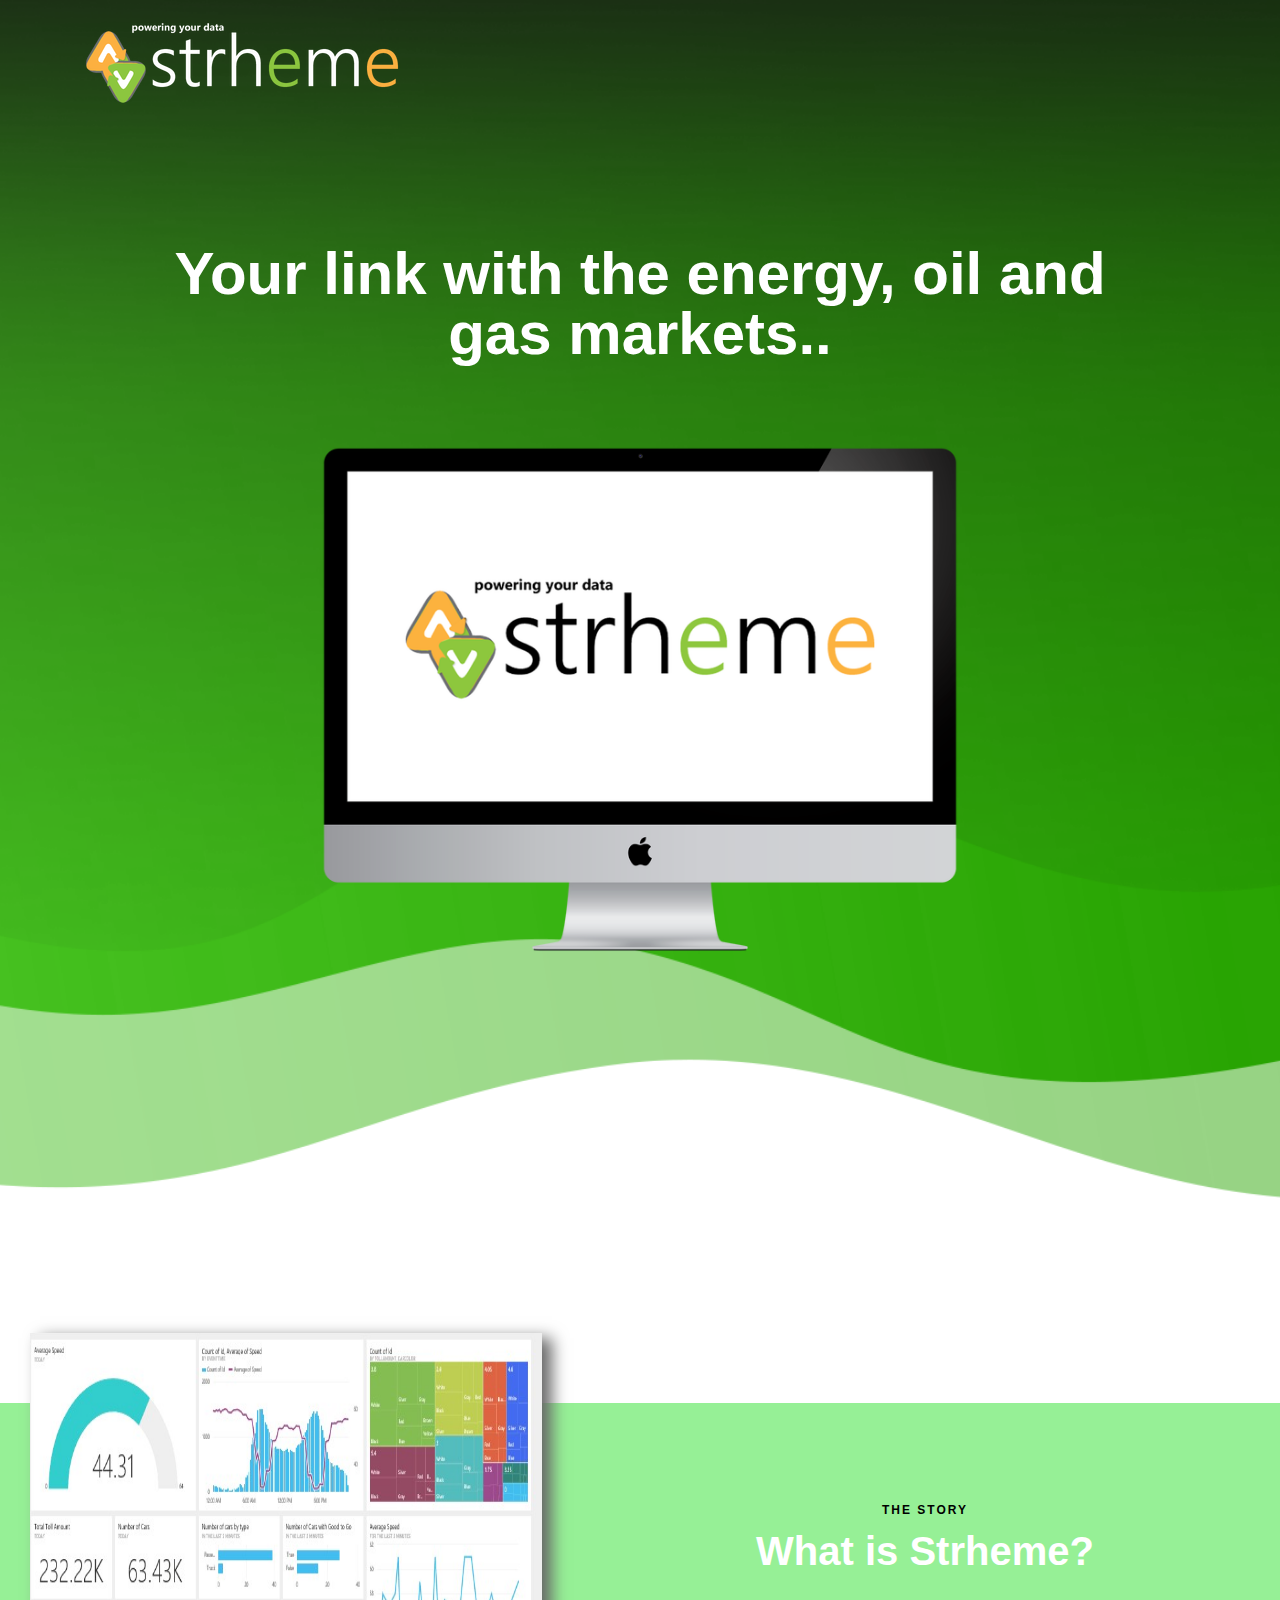
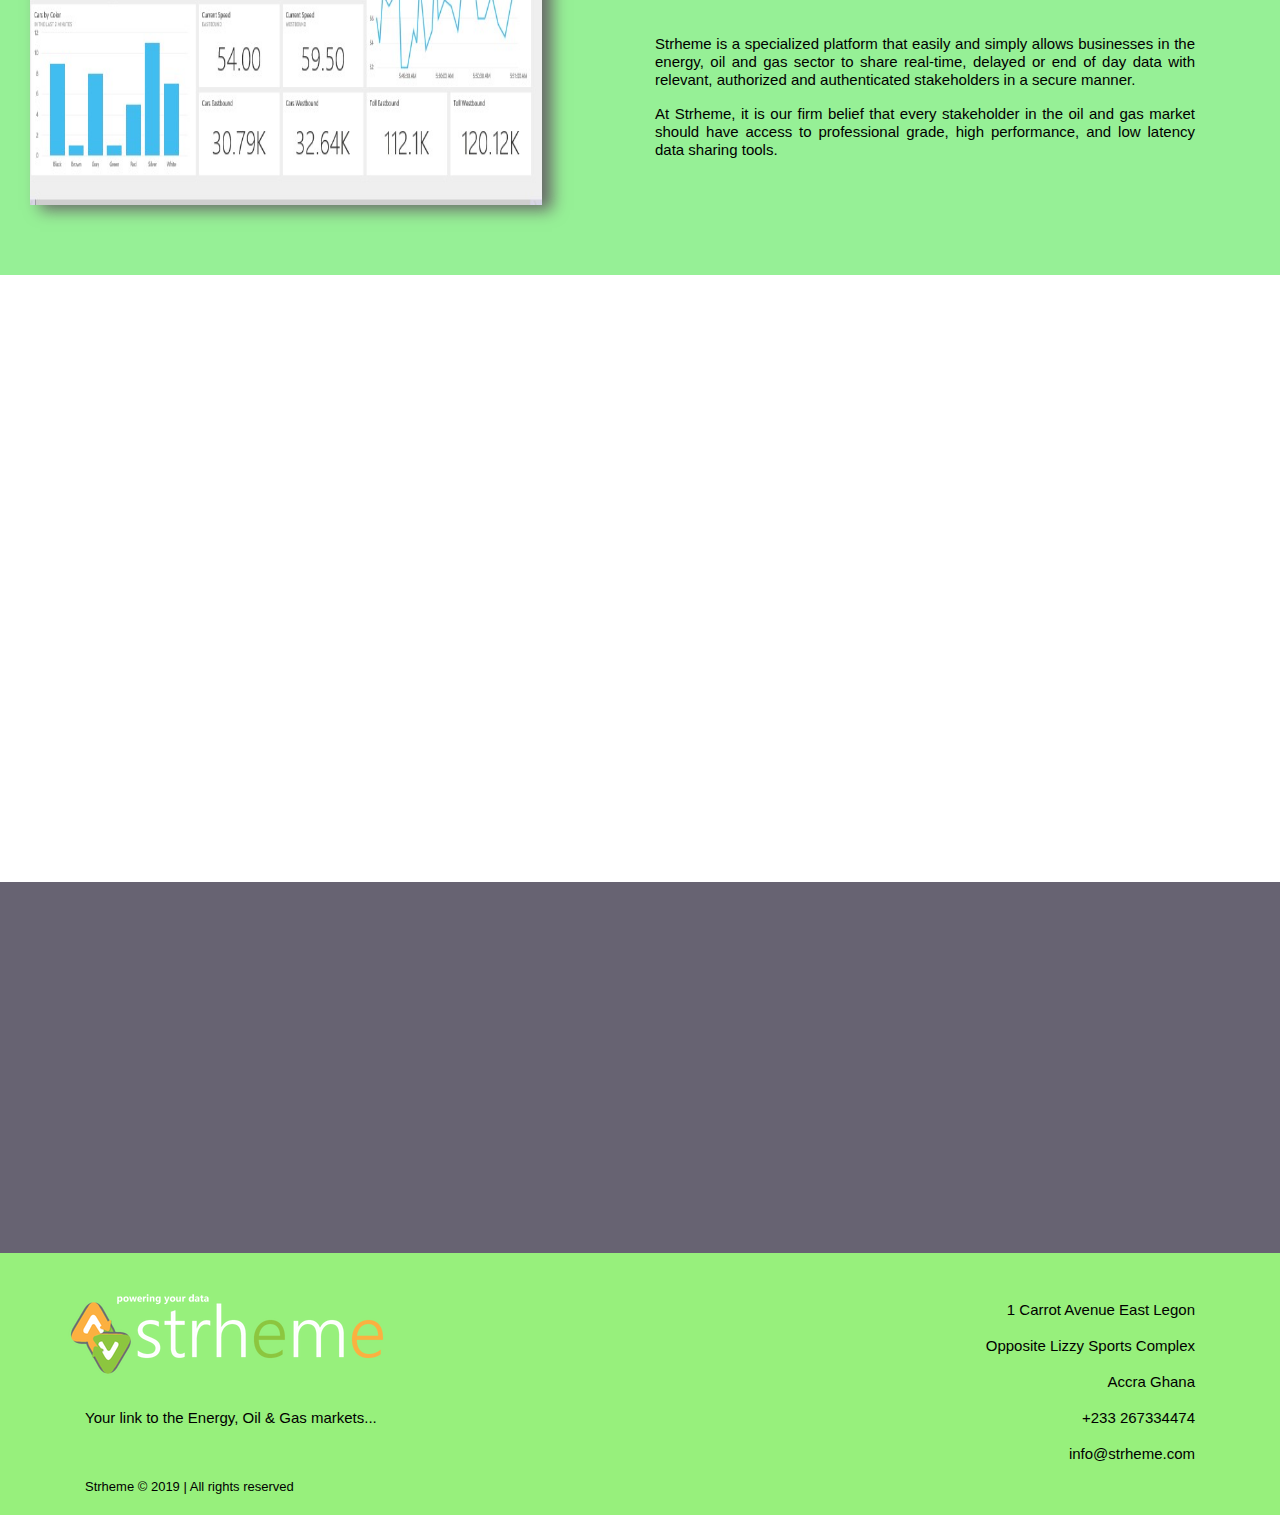
==== commit 1d5c4fe5: "new dashboard" ====
--- a/strheme/index.html
+++ b/strheme/index.html
@@ -120,7 +120,7 @@
 		<section class="mosh-features-area section_padding_100 clearfix">
 			<!-- Feature Thumb -->
 			<div class="features-img">
-				<img src="img/bg-img/dashboard-image.jpg" alt="" />
+				<img src="img/core-img/new-dashboard.jpg" alt="" />
 			</div>
 			<div class="container">
 				<div class="row justify-content-end">
--- a/strheme/style.css
+++ b/strheme/style.css
@@ -60,12 +60,12 @@
 }
 
 p {
-	font-family: "Roboto", sans-serif;
+	font-family: "Open Sans", sans-serif;
 	color: #000000;
 	font-size: 15px;
 	font-weight: 500;
 	margin-top: 0;
-	line-height: 0.9;
+	line-height: 1.2;
 	text-align: justify;
 }
 
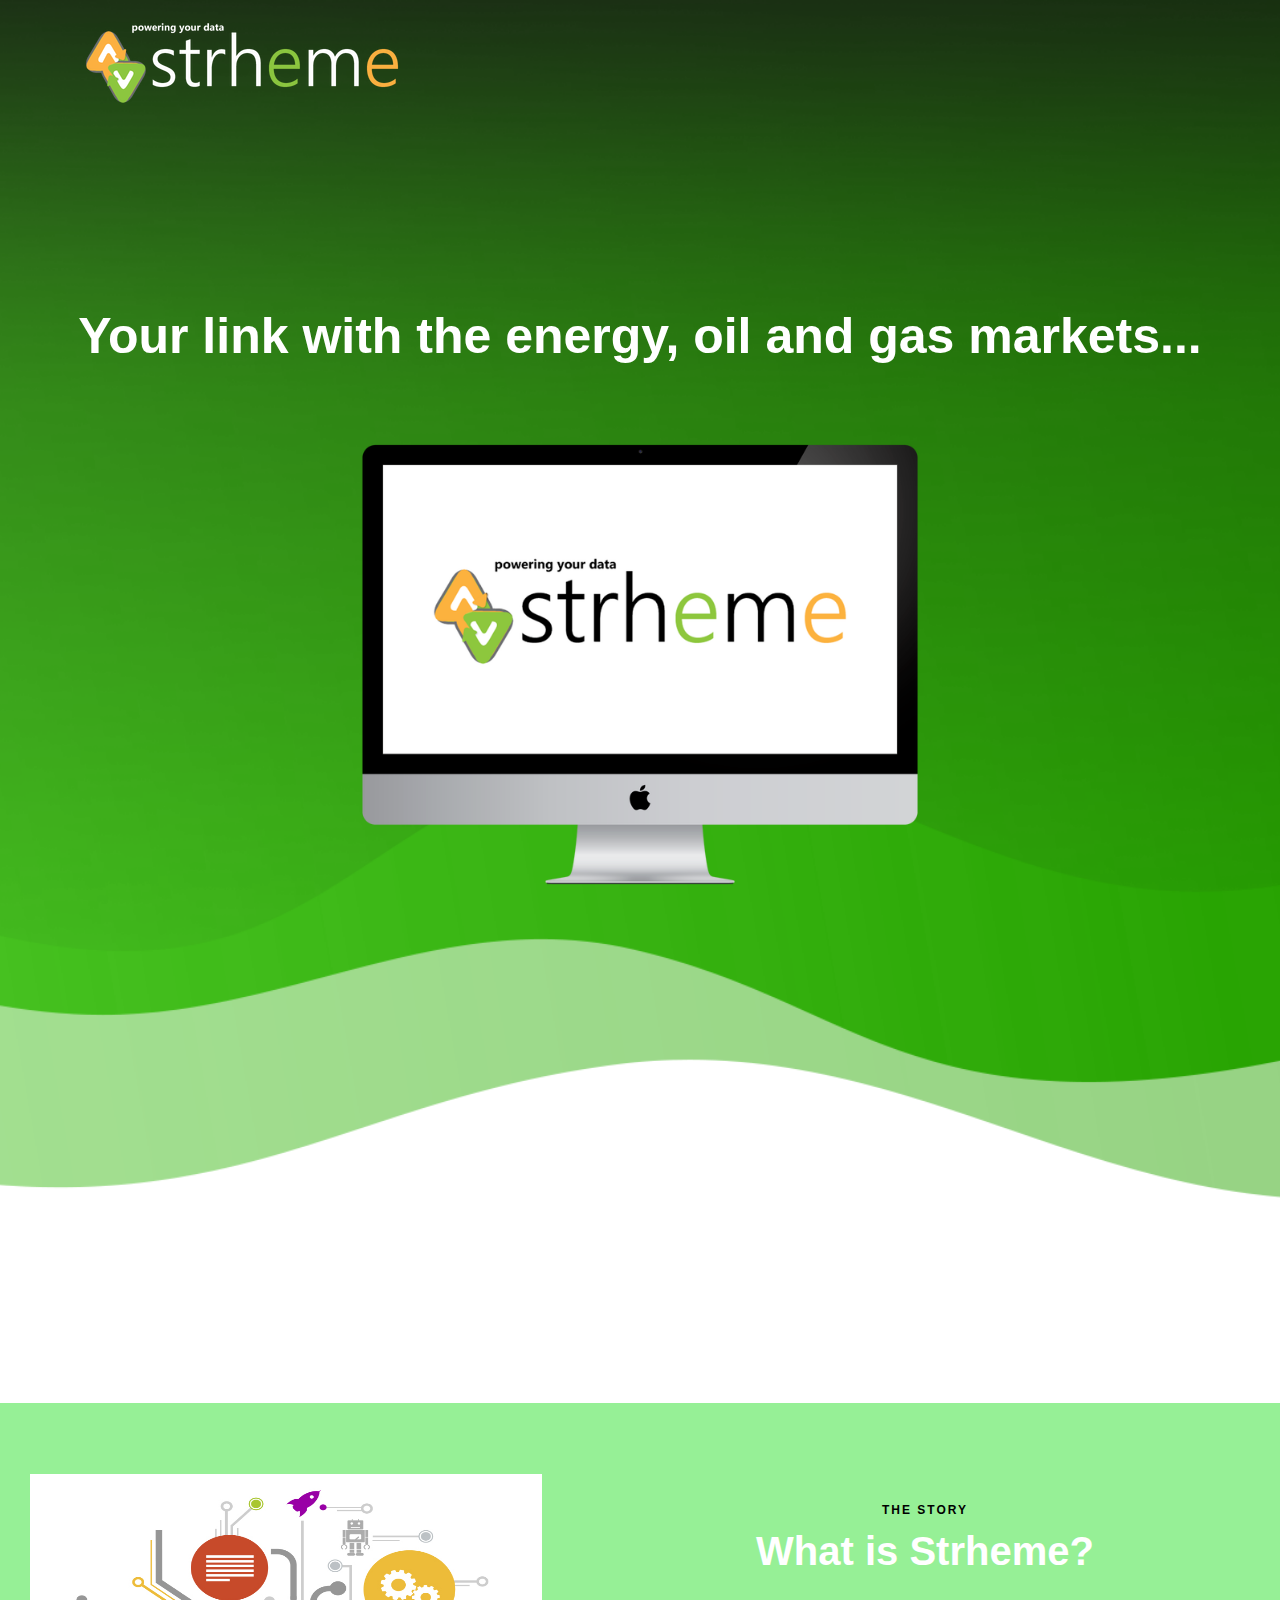
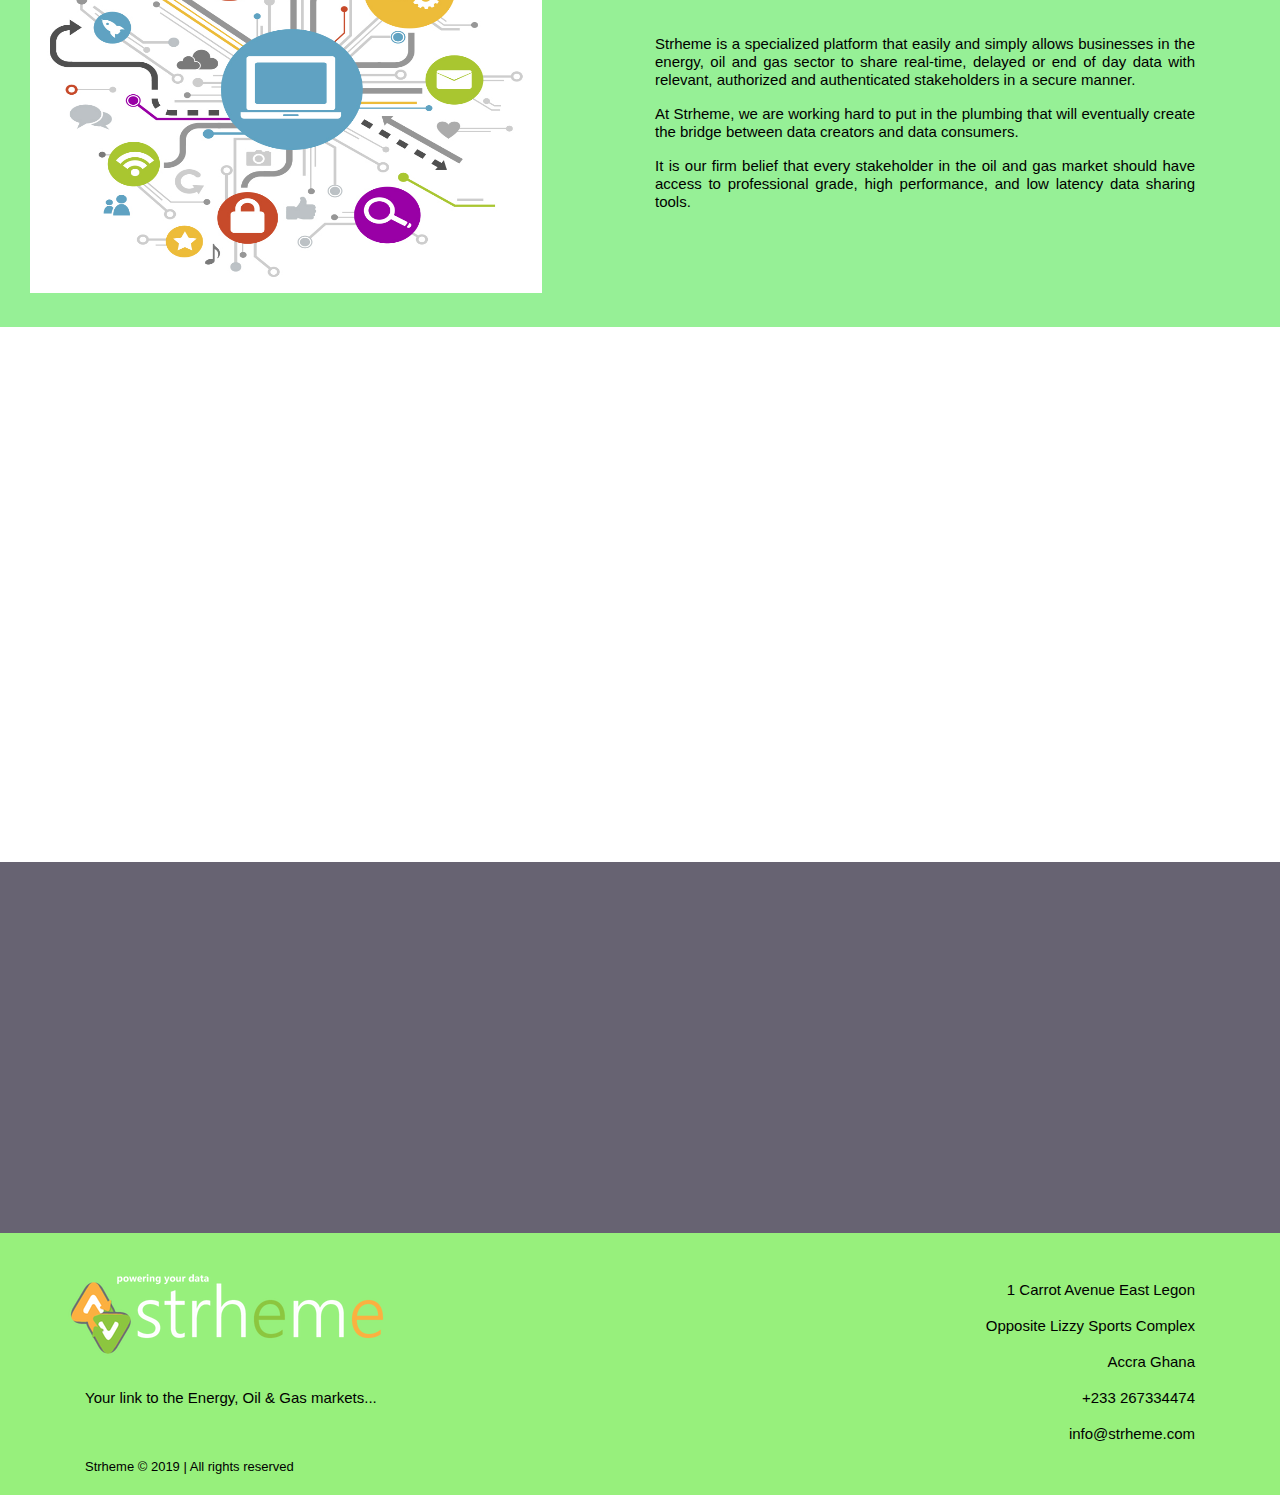
==== commit 9c7de3fa: "scrolling header" ====
--- a/strheme/index.html
+++ b/strheme/index.html
@@ -14,7 +14,7 @@
 		<title>Strheme | Home</title>
 
 		<!-- Favicon -->
-		<link rel="icon" href="img/core-img/favicon.ico" />
+		<link rel="icon" href="img/core-img/strhemefavicon.png" />
 
 		<!-- Core Stylesheet -->
 		<link href="style.css" rel="stylesheet" />
@@ -79,7 +79,7 @@
 					class="single-hero-slide d-flex align-items-center justify-content-center"
 				>
 					<div class="hero-slide-content text-center">
-						<h2>Your link with the energy, oil and gas markets..</h2>
+						<h2>Your link with the energy, oil and gas markets...</h2>
 						<!-- <h4>our goal is simple; help the oil and gas businesses achieve their data sharing goals easily, quickly, cost effectively, and in a manner that is standards-compliant.
                     </h4> -->
 						<br /><br /><br />
@@ -120,7 +120,7 @@
 		<section class="mosh-features-area section_padding_100 clearfix">
 			<!-- Feature Thumb -->
 			<div class="features-img">
-				<img src="img/core-img/new-dashboard.jpg" alt="" />
+				<img src="img/core-img/new-dashboard2.jpg" alt="" />
 			</div>
 			<div class="container">
 				<div class="row justify-content-end">
@@ -138,11 +138,16 @@
 								delayed or end of day data with relevant, authorized and
 								authenticated stakeholders in a secure manner.
 							</p>
-
 							<p>
-								At Strheme, it is our firm belief that every stakeholder in the
-								oil and gas market should have access to professional grade,
-								high performance, and low latency data sharing tools.
+								At Strheme, we are working hard to put in the plumbing that will
+								eventually create the bridge between data creators and data
+								consumers.
+							</p>
+
+							<p>
+								It is our firm belief that every stakeholder in the oil and gas
+								market should have access to professional grade, high
+								performance, and low latency data sharing tools.
 							</p>
 						</div>
 					</div>
@@ -171,6 +176,23 @@
 			<div class="single-more-service-area">
 				<div
 					class="more-service-content text-center wow fadeInUp"
+					data-wow-delay="1s"
+				>
+					<img src="img/core-img/messaging.png" alt="" />
+					<h4>Messaging</h4>
+					<p>
+						Seen some content in Strheme you want more clarification on? Or you
+						want to quickly take action on an anomaly in your data view?
+						Strheme’s integrated messaging platform is the perfect solution.
+						<!-- Seamless, quick and secure, Strheme’s integrated messaging ensures
+							you can quickly connect with relevant parties to make the
+							data-driven decisions that drive your business -->
+					</p>
+				</div>
+			</div>
+			<div class="single-more-service-area">
+				<div
+					class="more-service-content text-center wow fadeInUp"
 					data-wow-delay=".1s"
 				>
 					<img src="img/core-img/news_img.png" alt="" />
@@ -210,23 +232,6 @@
 						the trends and history of your data, to uncover previously
 						undiscovered facts, and observations that can lead to cost savings,
 						process improvements, and increased efficiency
-					</p>
-				</div>
-			</div>
-			<div class="single-more-service-area">
-				<div
-					class="more-service-content text-center wow fadeInUp"
-					data-wow-delay="1s"
-				>
-					<img src="img/core-img/messaging.png" alt="" />
-					<h4>Messaging</h4>
-					<p>
-						Seen some content in Strheme you want more clarification on? Or you
-						want to quickly take action on an anomaly in your data view?
-						Strheme’s integrated messaging platform is the perfect solution.
-						Seamless, quick and secure, Strheme’s integrated messaging ensures
-						you can quickly connect with relevant parties to make the
-						data-driven decisions that drive your business
 					</p>
 				</div>
 			</div>
@@ -284,7 +289,7 @@
 							<div class="single-footer-widget">
 								<div>
 									<!-- <h5 style="text-align:end">Contact Info</h5> -->
-									<br /><br/>
+									<br /><br />
 									<div class="footer-single-contact-info">
 										<div>
 											<p style="text-align:end">
--- a/strheme/style.css
+++ b/strheme/style.css
@@ -488,7 +488,7 @@
 	box-shadow: 0 6px 20px rgba(117, 248, 56, 0.15);
 	height: 100px;
 	width: 50;
-	position: fixed;
+	position: relative;
 	top: 0;
 	z-index: 999;
 }
@@ -519,11 +519,9 @@
 }
 
 .hero-slide-content h2 {
-	font-size: 60px;
+	font-size: 50px;
 	color: #fff;
 	line-height: 1;
-	padding-left:10%;
-	padding-right:10%;
 }
 
 .hero-slide-content h4 {
@@ -642,9 +640,8 @@
 	bottom: -30px;
 	left: 30px;
 	z-index: 9;
-	height: 100%;
-	margin-bottom: 100px;
-	box-shadow: 10px 5px 15px #696969;
+	height: 80%;
+	margin-bottom: 5%;
 }
 
 .mosh-features-area .section-heading {
@@ -1065,7 +1062,7 @@
 }
 
 .bradcumbContent h2 {
-	color: #000;
+	color: #fff;
 	font-size: 60px;
 	text-align: center;
 }
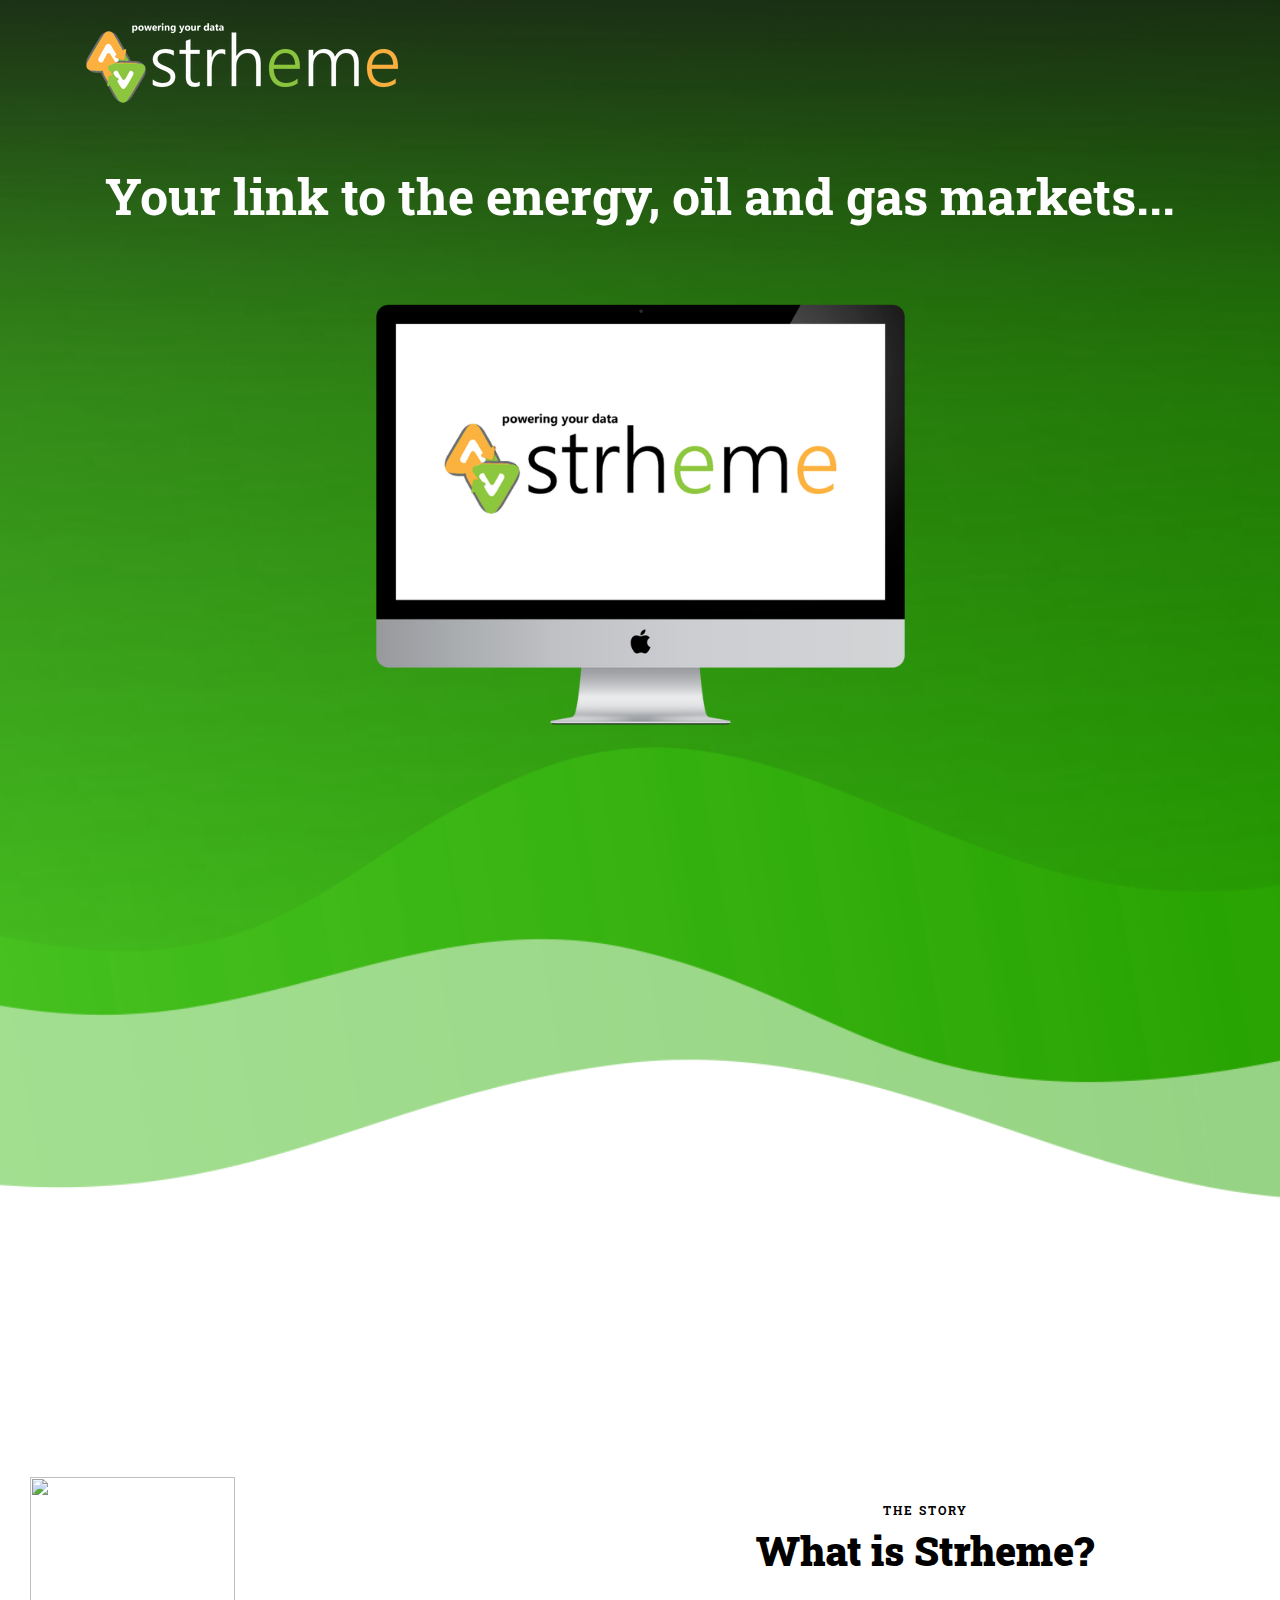
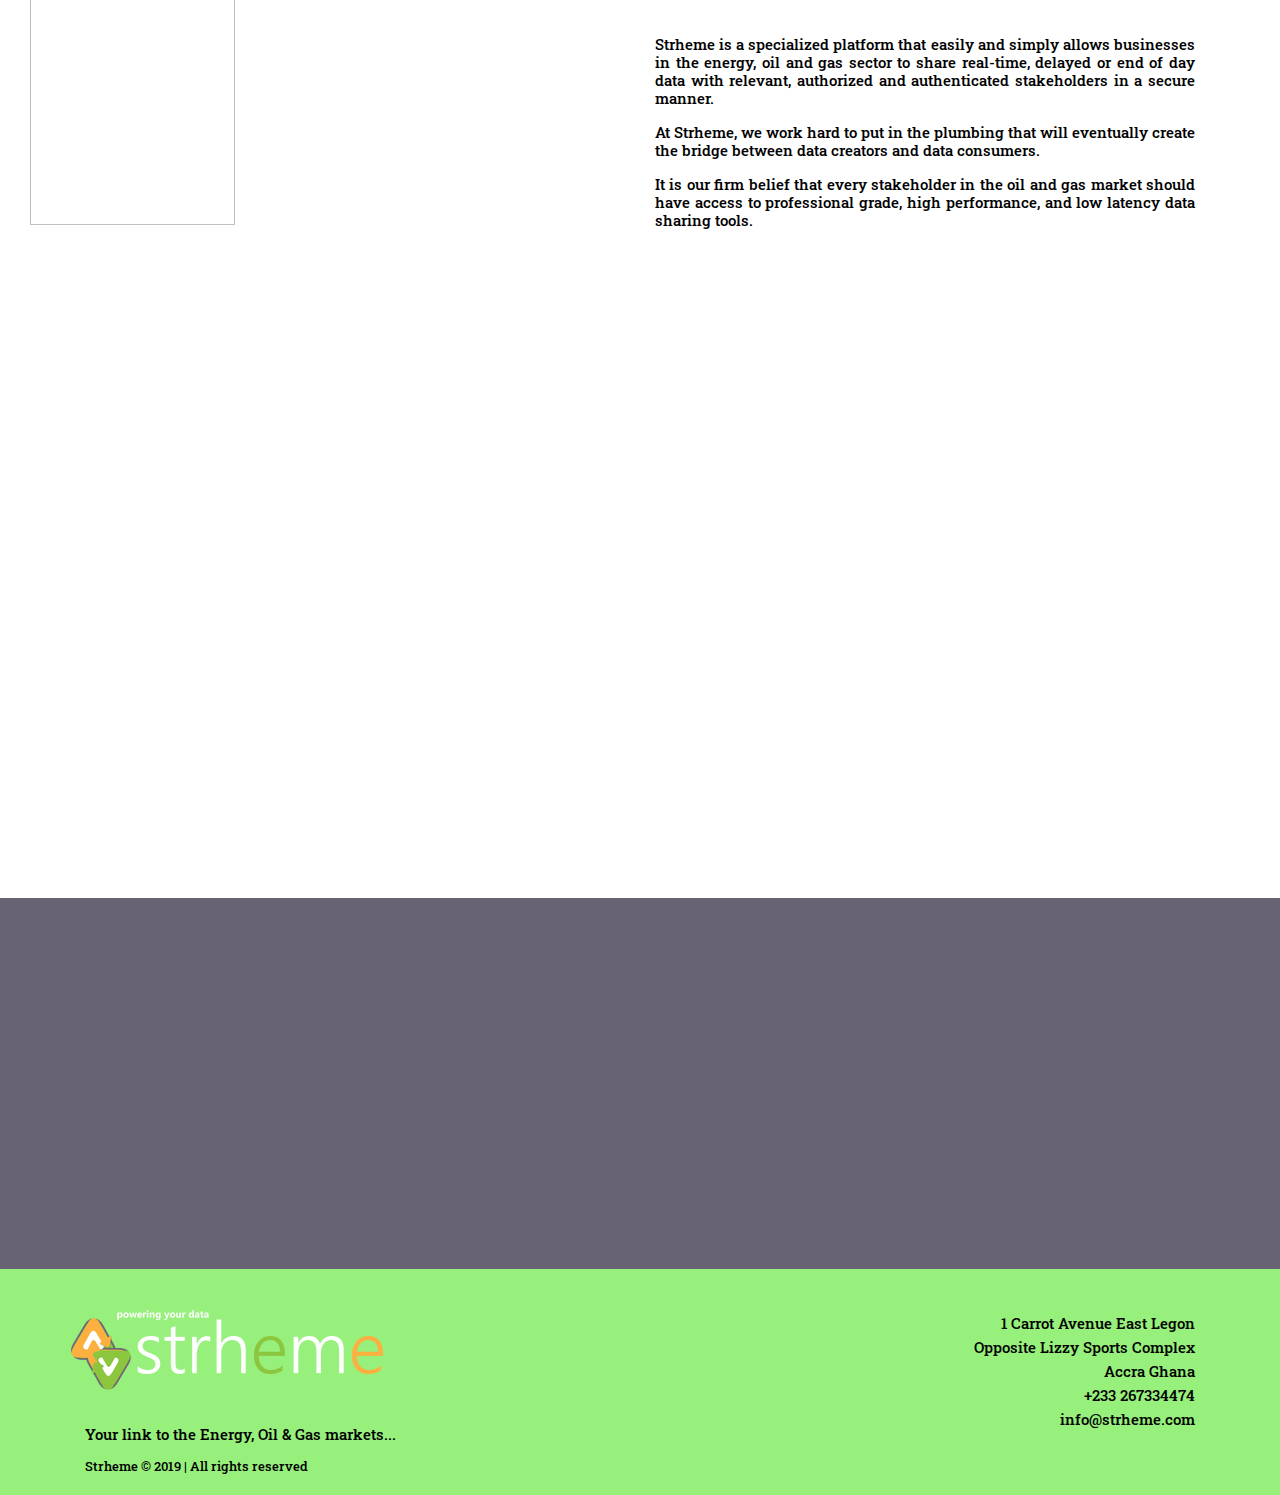
==== commit 928f963f: "added roboto slab, and reduced contact info line height" ====
--- a/strheme/index.html
+++ b/strheme/index.html
@@ -21,6 +21,12 @@
 
 		<!-- Responsive CSS -->
 		<link href="css/responsive.css" rel="stylesheet" />
+
+		<!-- FONT -->
+		<link
+			href="https://fonts.googleapis.com/css?family=Roboto+Slab&display=swap"
+			rel="stylesheet"
+		/>
 	</head>
 
 	<body>
@@ -79,7 +85,7 @@
 					class="single-hero-slide d-flex align-items-center justify-content-center"
 				>
 					<div class="hero-slide-content text-center">
-						<h2>Your link with the energy, oil and gas markets...</h2>
+						<h2>Your link to the energy, oil and gas markets...</h2>
 						<!-- <h4>our goal is simple; help the oil and gas businesses achieve their data sharing goals easily, quickly, cost effectively, and in a manner that is standards-compliant.
                     </h4> -->
 						<br /><br /><br />
@@ -120,7 +126,11 @@
 		<section class="mosh-features-area section_padding_100 clearfix">
 			<!-- Feature Thumb -->
 			<div class="features-img">
-				<img src="img/core-img/new-dashboard2.jpg" alt="" />
+				<!-- img/core-img/new-dashboard2.jpg -->
+				<img
+					src="https://files.muzli.space/0a184b9dc8133a270393f06c653aa44e.jpeg"
+					alt=""
+				/>
 			</div>
 			<div class="container">
 				<div class="row justify-content-end">
@@ -129,7 +139,7 @@
 							<div class="heading3">
 								<p>The Story</p>
 							</div>
-							<h2>What is Strheme?</h2>
+							<h2 style='color:black'>What is Strheme?</h2>
 						</div>
 						<div class="features-content">
 							<p>
@@ -139,7 +149,7 @@
 								authenticated stakeholders in a secure manner.
 							</p>
 							<p>
-								At Strheme, we are working hard to put in the plumbing that will
+								At Strheme, we work hard to put in the plumbing that will
 								eventually create the bridge between data creators and data
 								consumers.
 							</p>
@@ -216,7 +226,7 @@
 					<p>
 						Strheme’s modeling provides a safe environment for planning,
 						preparing for, and anticipating changes in the business, and its
-						effects on production goals, as well as the business’ bottom line.
+						effects on production goals, as well as the business’ financial bottom line.
 					</p>
 				</div>
 			</div>
@@ -292,7 +302,7 @@
 									<br /><br />
 									<div class="footer-single-contact-info">
 										<div>
-											<p style="text-align:end">
+											<p style="text-align:end; line-height:0.8;">
 												1 Carrot Avenue East Legon <br /><br />
 												Opposite Lizzy Sports Complex <br /><br />
 												Accra Ghana <br /><br />
--- a/strheme/style.css
+++ b/strheme/style.css
@@ -29,7 +29,7 @@
 
 body,
 html {
-	font-family: "Roboto", sans-serif;
+	font-family: "Roboto slab", serif;
 }
 
 h1,
@@ -38,7 +38,7 @@
 h4,
 h5,
 h6 {
-	font-family: "Roboto", sans-serif;
+	font-family: "Roboto Slab", serif;
 	font-weight: 700;
 	color: #000000;
 	line-height: 1.2;
@@ -60,7 +60,7 @@
 }
 
 p {
-	font-family: "Open Sans", sans-serif;
+	font-family: "Roboto Slab", sans-serif;
 	color: #000000;
 	font-size: 15px;
 	font-weight: 500;
@@ -512,7 +512,7 @@
 }
 
 .single-hero-slide {
-	height: 1200px;
+	height: 900px;
 	width: 100%;
 	position: relative;
 	z-index: 1;
@@ -628,7 +628,7 @@
 ------------------------- */
 
 .mosh-features-area {
-	background-color: #96f096;
+	background-color: #fff;
 	position: relative;
 	z-index: 1;
 	/* height:auto; */
@@ -974,7 +974,7 @@
 	margin-top: 20px;
 	display: flex;
 	justify-content: "center";
-	align-self:'center'
+	align-self: "center";
 	/* padding-top: 65px; */
 }
 
@@ -1038,7 +1038,7 @@
 	color: #4a7aec;
 }
 
-.footer-single-contact-info .contact-icon {
+.footer-single-contact-info .contact-icon{
 	margin-right: 15px;
 }
 
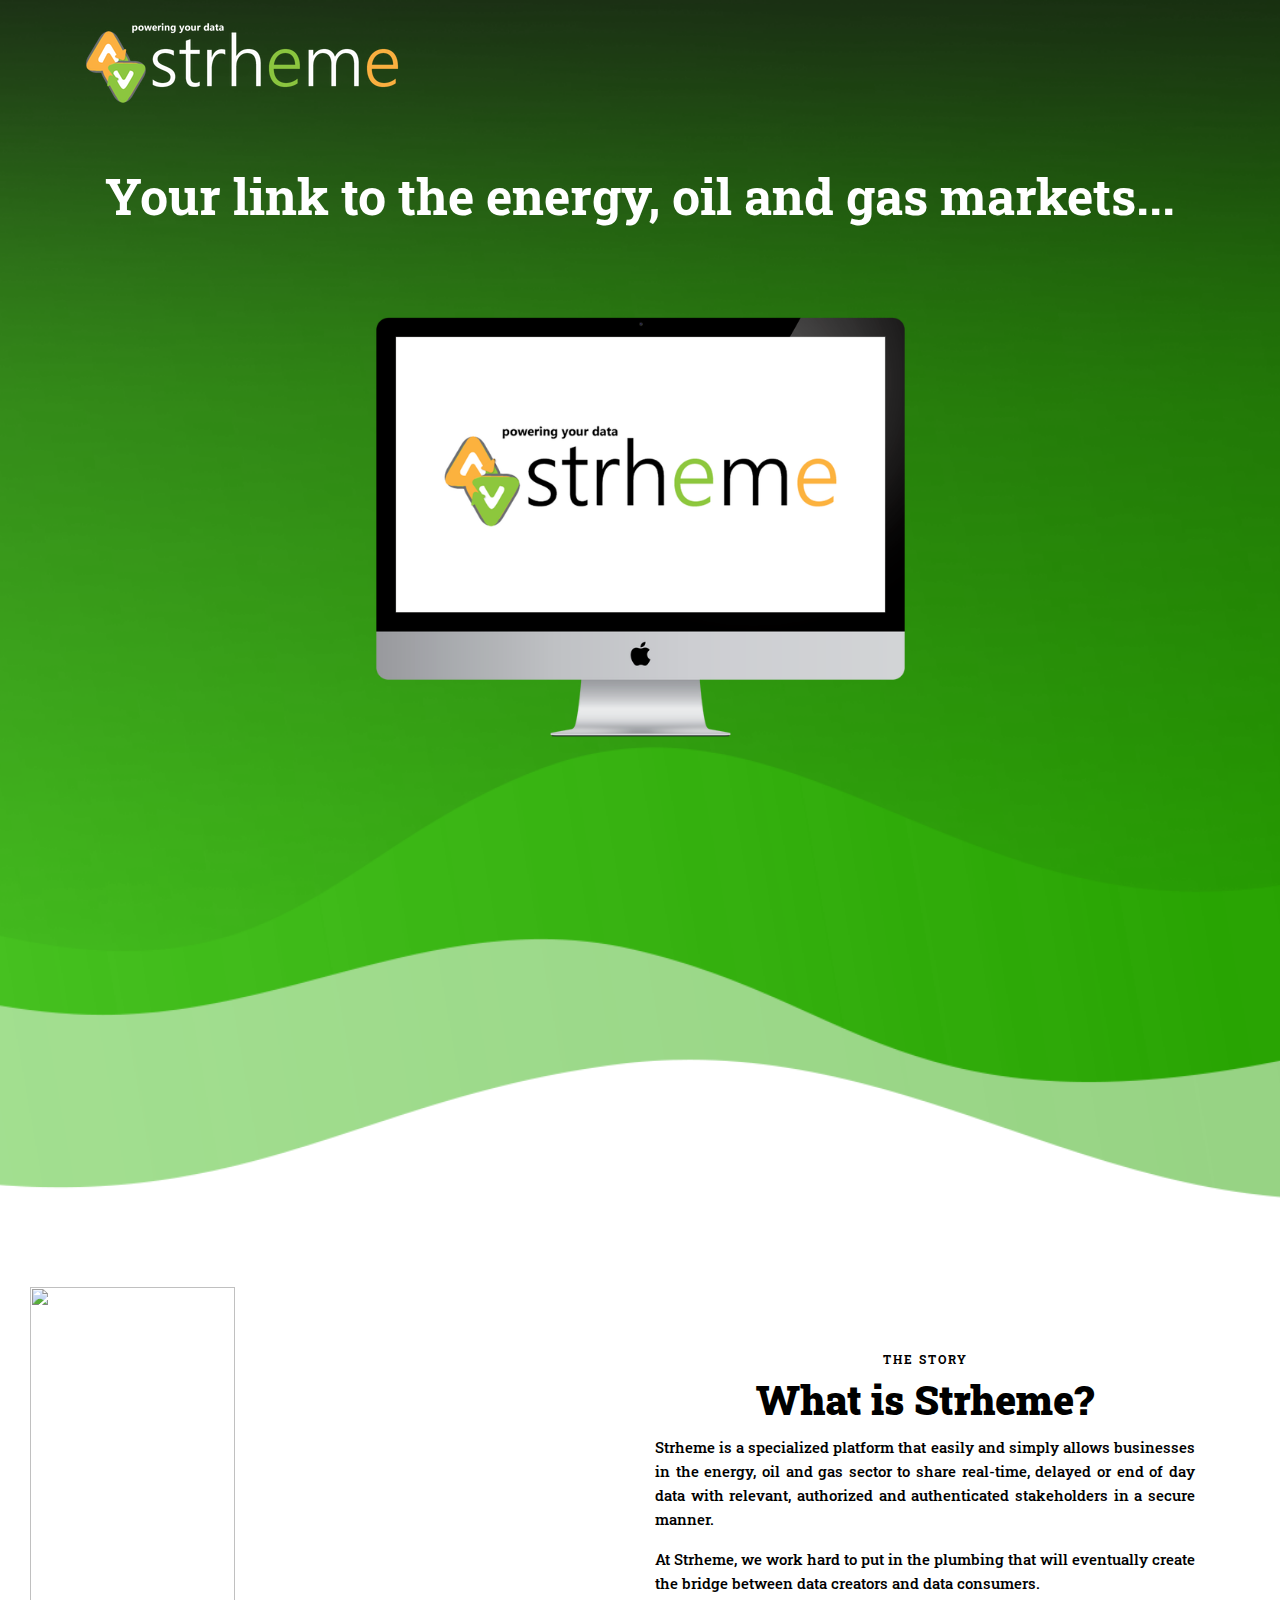
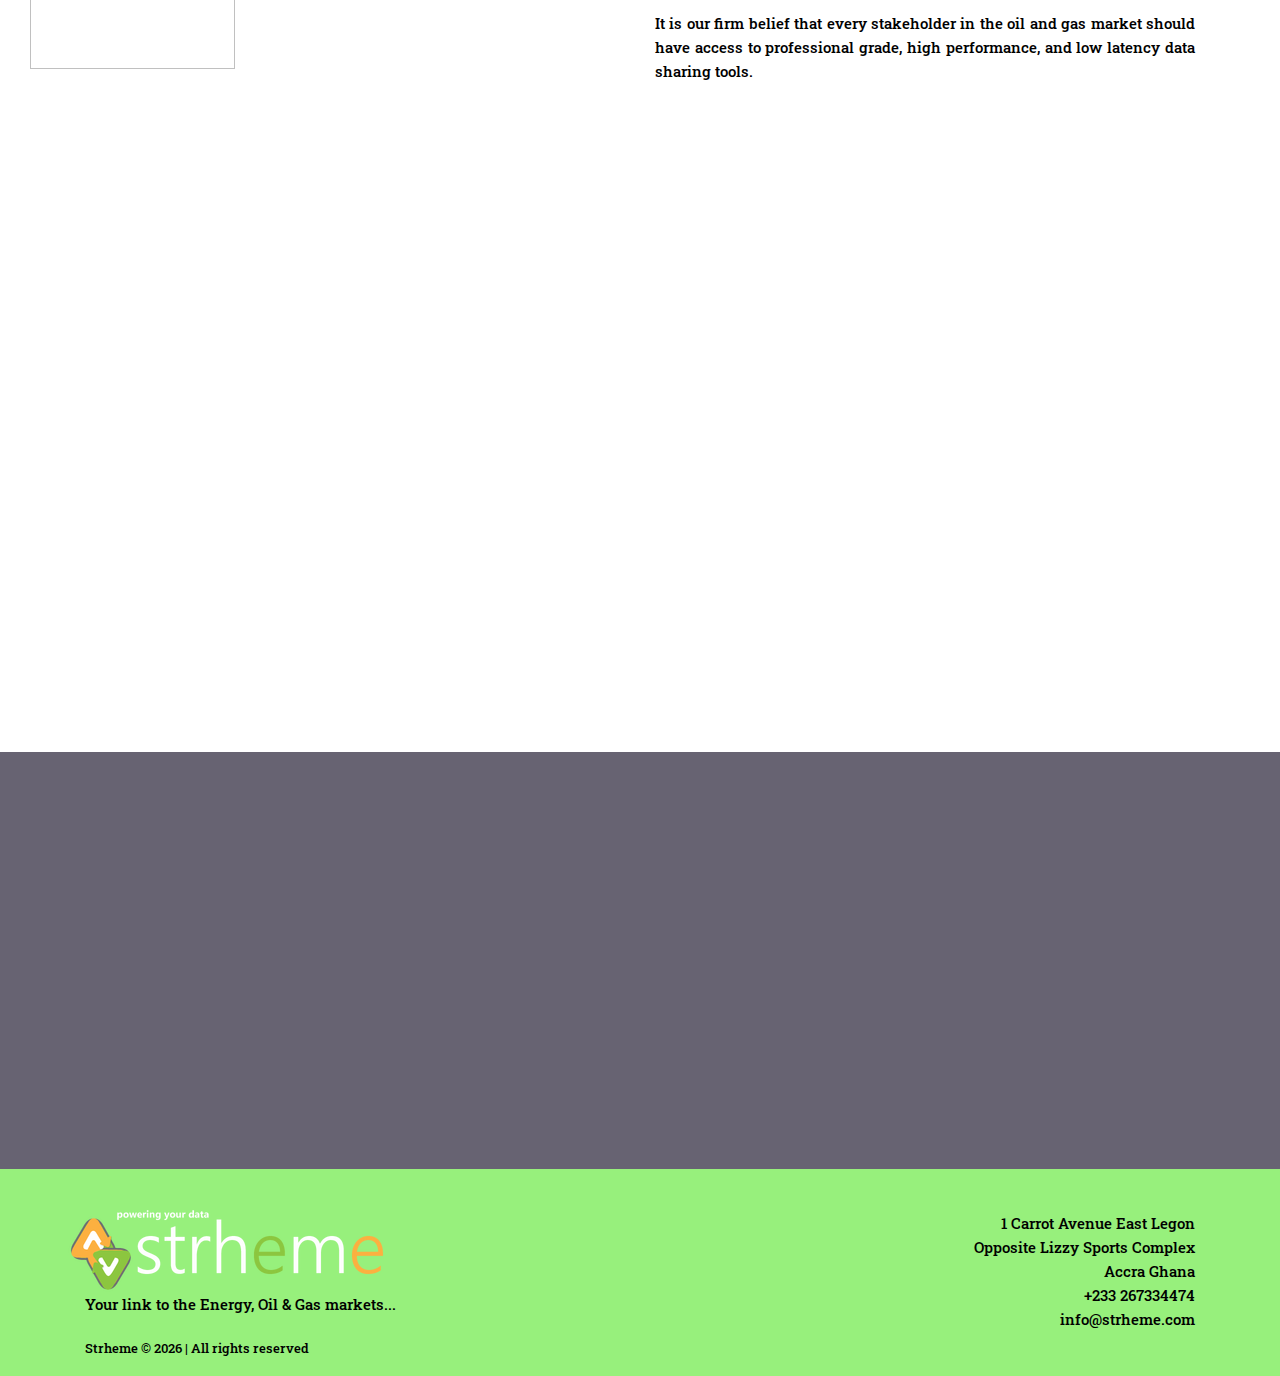
==== commit 9215f414: "formatted footer" ====
--- a/strheme/index.html
+++ b/strheme/index.html
@@ -85,7 +85,9 @@
 					class="single-hero-slide d-flex align-items-center justify-content-center"
 				>
 					<div class="hero-slide-content text-center">
-						<h2>Your link to the energy, oil and gas markets...</h2>
+						<h2 style="line-height:1.5">
+							Your link to the energy, oil and gas markets...
+						</h2>
 						<!-- <h4>our goal is simple; help the oil and gas businesses achieve their data sharing goals easily, quickly, cost effectively, and in a manner that is standards-compliant.
                     </h4> -->
 						<br /><br /><br />
@@ -112,14 +114,14 @@
 		<!-- ***** Service Area End ***** -->
 
 		<!-- ***** Clients Area Start ***** -->
-		<section class="mosh-clients-area section_padding_100 clearfix">
+		<!-- <section class="mosh-clients-area section_padding_100 clearfix">
 			<div class="container">
 				<div class="row">
 					<div class="col-12"></div>
 					<div class="col-12"></div>
 				</div>
 			</div>
-		</section>
+		</section> -->
 		<!-- ***** Clients Area End ***** -->
 
 		<!-- ***** Features Area Start ***** -->
@@ -137,9 +139,10 @@
 					<div class="col-12 col-md-6">
 						<div class="section-heading">
 							<div class="heading3">
+								<br />
 								<p>The Story</p>
 							</div>
-							<h2 style='color:black'>What is Strheme?</h2>
+							<h2 style="color:black">What is Strheme?</h2>
 						</div>
 						<div class="features-content">
 							<p>
@@ -226,7 +229,8 @@
 					<p>
 						Strheme’s modeling provides a safe environment for planning,
 						preparing for, and anticipating changes in the business, and its
-						effects on production goals, as well as the business’ financial bottom line.
+						effects on production goals, as well as the business’ financial
+						bottom line.
 					</p>
 				</div>
 			</div>
@@ -283,14 +287,15 @@
 					<div class="row">
 						<div class="col-12 col-sm-6 col-lg-6 justify-content-center">
 							<div class="single-footer-widget">
-								<a href="#" class="mb-30 mt-30 d-block"
+								<a href="#" class=" mt-30 d-block"
 									><img
+										id="custom-footer-img"
 										src="img/core-img/strheme-logo-cropped.png"
 										alt=""
 										style="margin-left:-10%"
 								/></a>
 
-								<p class="d-flex justify-content-start p-100 text-center">
+								<p class="d-flex justify-content-start p-100 custom-text-center">
 									Your link to the Energy, Oil & Gas markets...
 								</p>
 							</div>
@@ -302,7 +307,10 @@
 									<br /><br />
 									<div class="footer-single-contact-info">
 										<div>
-											<p style="text-align:end; line-height:0.8;">
+											<p
+												class="address-custom"
+												style="text-align:end; line-height:0.8;"
+											>
 												1 Carrot Avenue East Legon <br /><br />
 												Opposite Lizzy Sports Complex <br /><br />
 												Accra Ghana <br /><br />
@@ -331,7 +339,7 @@
 							<p>
 								<!-- Link back to Colorlib can't be removed. Template is licensed under CC BY 3.0. -->
 								<!-- </script>  -->
-								Strheme © 2019 | All rights reserved
+								Strheme © <span id="year"></span> | All rights reserved
 								<!-- Link back to Colorlib can't be removed. Template is licensed under CC BY 3.0. -->
 							</p>
 						</div>
@@ -343,6 +351,8 @@
 		</footer>
 
 		<!-- ***** Footer Area End ***** -->
+
+		<!-- show current year in footer -->
 
 		<!-- jQuery-2.2.4 js -->
 		<script src="js/jquery-2.2.4.min.js"></script>
--- a/strheme/style.css
+++ b/strheme/style.css
@@ -288,7 +288,8 @@
 }
 
 .section-heading {
-	margin-bottom: 100px;
+	margin-bottom: 2%;
+	margin-top: 5%;
 }
 
 .heading2 > p {
@@ -644,8 +645,12 @@
 	margin-bottom: 5%;
 }
 
+.features-content > p {
+	line-height: 1.6;
+}
+
 .mosh-features-area .section-heading {
-	margin-bottom: 60px;
+	margin-bottom: 2 0px;
 }
 
 .mosh-features-area .section-heading h2 {
@@ -1038,7 +1043,7 @@
 	color: #4a7aec;
 }
 
-.footer-single-contact-info .contact-icon{
+.footer-single-contact-info .contact-icon {
 	margin-right: 15px;
 }
 
